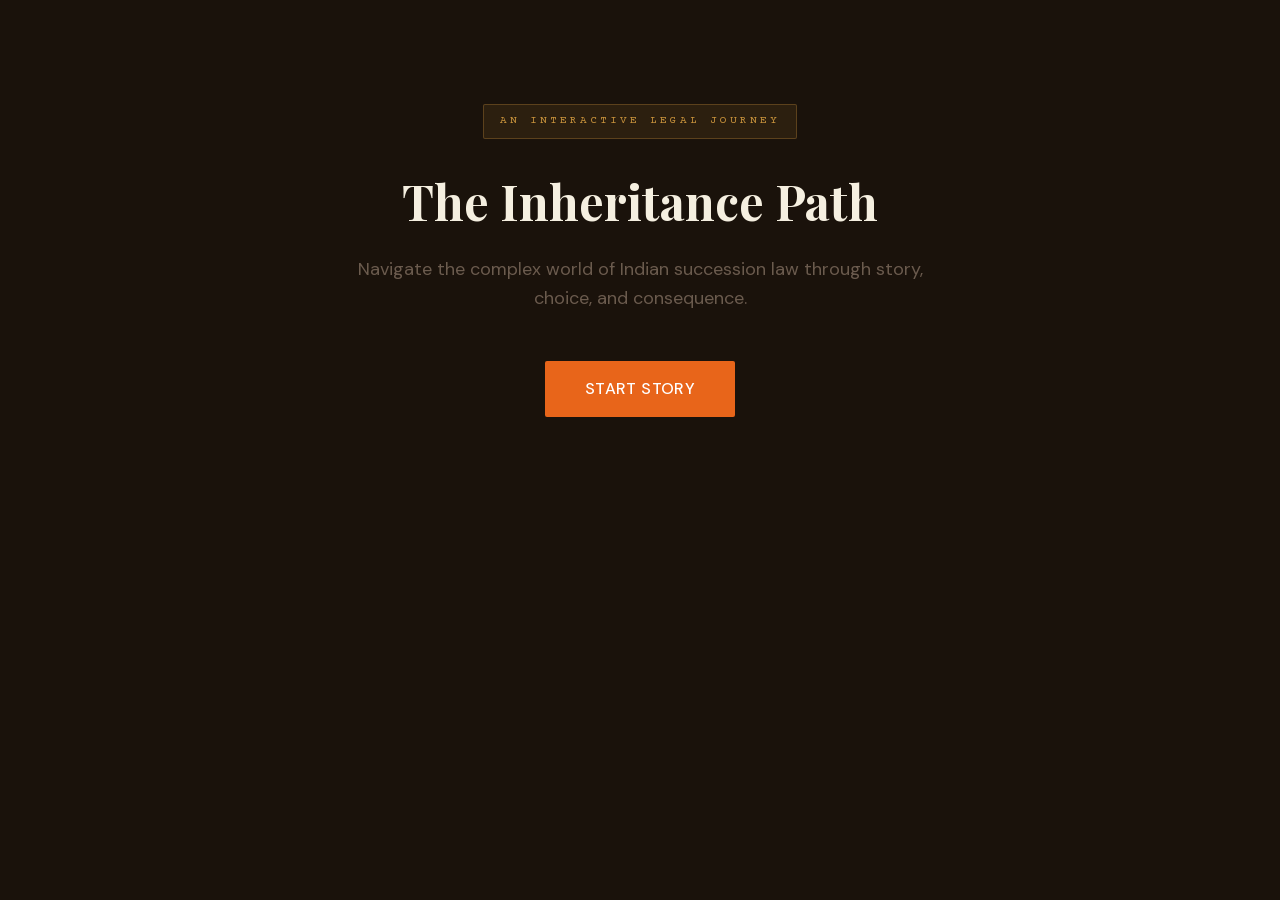
==== maze_data/index.html @ da09acd6 "Add files via upload Adding Maze Files" ====
<!DOCTYPE html><html lang="en" class="bg-deep"><head><meta charSet="utf-8"/><meta name="viewport" content="width=device-width, initial-scale=1"/><link rel="preload" href="/maze_data/_next/static/media/1f77ba59f1814ecf-s.p.0_bxgr4pppyvs.woff2" as="font" crossorigin="" type="font/woff2"/><link rel="preload" href="/maze_data/_next/static/media/2a65768255d6b625-s.p.14by5b4al-y~f.woff2" as="font" crossorigin="" type="font/woff2"/><link rel="preload" href="/maze_data/_next/static/media/5c285b27cdda1fe8-s.p.0yo6-5yoeeudq.woff2" as="font" crossorigin="" type="font/woff2"/><link rel="preload" href="/maze_data/_next/static/media/70e3db2de7f94926-s.p.0~0iy9faq3424.woff2" as="font" crossorigin="" type="font/woff2"/><link rel="preload" href="/maze_data/_next/static/media/87d3ffffac5dafea-s.p.0~4wuh6y-6rcb.woff2" as="font" crossorigin="" type="font/woff2"/><link rel="stylesheet" href="/maze_data/_next/static/chunks/0sr15kgrjg117.css" data-precedence="next"/><link rel="stylesheet" href="/maze_data/_next/static/chunks/0vj_cnrwueo8r.css" data-precedence="next"/><link rel="preload" as="script" fetchPriority="low" href="/maze_data/_next/static/chunks/01-t~3~6ax39z.js"/><script src="/maze_data/_next/static/chunks/03cxm7v28798s.js" async=""></script><script src="/maze_data/_next/static/chunks/0.yq_ijarmq8i.js" async=""></script><script src="/maze_data/_next/static/chunks/01v4ji714~oz7.js" async=""></script><script src="/maze_data/_next/static/chunks/turbopack-0jfd3~hb.k8s5.js" async=""></script><script src="/maze_data/_next/static/chunks/170rohsyix.4w.js" async=""></script><script src="/maze_data/_next/static/chunks/03ug_ih8u~oib.js" async=""></script><script src="/maze_data/_next/static/chunks/0ej2jsyv~ecmu.js" async=""></script><meta name="next-size-adjust" content=""/><title>The Inheritance Path — An Interactive Legal Journey</title><meta name="description" content="Navigate the complex world of Indian inheritance law through an interactive story. Explore trusts, gifts, wills, and family arrangements across Hindu, Muslim, Parsi, and Christian personal laws."/><script src="/maze_data/_next/static/chunks/03~yq9q893hmn.js" noModule=""></script></head><body class="dm_sans_80d6d53-module__UE_Fxq__variable playfair_display_29702527-module__Nb6_Oq__variable courier_prime_b7b5e49e-module__zVz6Ma__variable font-sans antialiased"><div hidden=""><!--$--><!--/$--></div><div class="min-h-screen bg-deep text-cream"><div class="max-w-[820px] mx-auto px-6 py-10 pb-20"><div class="animate-fade-in"><div class="text-center py-16"><span class="font-mono text-[11px] tracking-[3px] uppercase text-gold bg-gold/10 border border-gold/30 px-4 py-2 rounded-sm inline-block mb-8">An Interactive Legal Journey</span><h1 class="font-serif text-4xl md:text-5xl font-bold text-cream leading-tight mb-6">The Inheritance Path</h1><p class="text-muted-theme text-lg max-w-xl mx-auto leading-relaxed mb-12">Navigate the complex world of Indian succession law through story, choice, and consequence.</p><button class="bg-saffron text-white px-10 py-4 rounded-sm font-sans text-base font-medium tracking-wide transition-all duration-200 hover:bg-rust cursor-pointer">START STORY</button></div></div></div></div><!--$--><!--/$--><!--$!--><template data-dgst="BAILOUT_TO_CLIENT_SIDE_RENDERING"></template><!--/$--><script src="/maze_data/_next/static/chunks/01-t~3~6ax39z.js" id="_R_" async=""></script><script>(self.__next_f=self.__next_f||[]).push([0])</script><script>self.__next_f.push([1,"1:\"$Sreact.fragment\"\n2:I[90861,[\"/maze_data/_next/static/chunks/170rohsyix.4w.js\",\"/maze_data/_next/static/chunks/03ug_ih8u~oib.js\"],\"default\"]\n3:I[57834,[\"/maze_data/_next/static/chunks/170rohsyix.4w.js\",\"/maze_data/_next/static/chunks/03ug_ih8u~oib.js\"],\"default\"]\n4:I[19142,[\"/maze_data/_next/static/chunks/170rohsyix.4w.js\",\"/maze_data/_next/static/chunks/03ug_ih8u~oib.js\"],\"Analytics\"]\n5:I[64936,[\"/maze_data/_next/static/chunks/170rohsyix.4w.js\",\"/maze_data/_next/static/chunks/03ug_ih8u~oib.js\"],\"ClientPageRoot\"]\n6:I[31713,[\"/maze_data/_next/static/chunks/170rohsyix.4w.js\",\"/maze_data/_next/static/chunks/03ug_ih8u~oib.js\",\"/maze_data/_next/static/chunks/0ej2jsyv~ecmu.js\"],\"default\"]\n9:I[46608,[\"/maze_data/_next/static/chunks/170rohsyix.4w.js\",\"/maze_data/_next/static/chunks/03ug_ih8u~oib.js\"],\"OutletBoundary\"]\na:\"$Sreact.suspense\"\nc:I[46608,[\"/maze_data/_next/static/chunks/170rohsyix.4w.js\",\"/maze_data/_next/static/chunks/03ug_ih8u~oib.js\"],\"ViewportBoundary\"]\ne:I[46608,[\"/maze_data/_next/static/chunks/170rohsyix.4w.js\",\"/maze_data/_next/static/chunks/03ug_ih8u~oib.js\"],\"MetadataBoundary\"]\n10:I[50909,[\"/maze_data/_next/static/chunks/170rohsyix.4w.js\",\"/maze_data/_next/static/chunks/03ug_ih8u~oib.js\"],\"default\",1]\n:HL[\"/maze_data/_next/static/chunks/0sr15kgrjg117.css\",\"style\"]\n:HL[\"/maze_data/_next/static/chunks/0vj_cnrwueo8r.css\",\"style\"]\n:HL[\"/maze_data/_next/static/media/1f77ba59f1814ecf-s.p.0_bxgr4pppyvs.woff2\",\"font\",{\"crossOrigin\":\"\",\"type\":\"font/woff2\"}]\n:HL[\"/maze_data/_next/static/media/2a65768255d6b625-s.p.14by5b4al-y~f.woff2\",\"font\",{\"crossOrigin\":\"\",\"type\":\"font/woff2\"}]\n:HL[\"/maze_data/_next/static/media/5c285b27cdda1fe8-s.p.0yo6-5yoeeudq.woff2\",\"font\",{\"crossOrigin\":\"\",\"type\":\"font/woff2\"}]\n:HL[\"/maze_data/_next/static/media/70e3db2de7f94926-s.p.0~0iy9faq3424.woff2\",\"font\",{\"crossOrigin\":\"\",\"type\":\"font/woff2\"}]\n:HL[\"/maze_data/_next/static/media/87d3ffffac5dafea-s.p.0~4wuh6y-6rcb.woff2\",\"font\",{\"crossOrigin\":\"\",\"type\":\"font/woff2\"}]\n"])</script><script>self.__next_f.push([1,"0:{\"P\":null,\"c\":[\"\",\"\"],\"q\":\"\",\"i\":false,\"f\":[[[\"\",{\"children\":[\"__PAGE__\",{}]},\"$undefined\",\"$undefined\",16],[[\"$\",\"$1\",\"c\",{\"children\":[[[\"$\",\"link\",\"0\",{\"rel\":\"stylesheet\",\"href\":\"/maze_data/_next/static/chunks/0sr15kgrjg117.css\",\"precedence\":\"next\",\"crossOrigin\":\"$undefined\",\"nonce\":\"$undefined\"}],[\"$\",\"link\",\"1\",{\"rel\":\"stylesheet\",\"href\":\"/maze_data/_next/static/chunks/0vj_cnrwueo8r.css\",\"precedence\":\"next\",\"crossOrigin\":\"$undefined\",\"nonce\":\"$undefined\"}],[\"$\",\"script\",\"script-0\",{\"src\":\"/maze_data/_next/static/chunks/170rohsyix.4w.js\",\"async\":true,\"nonce\":\"$undefined\"}],[\"$\",\"script\",\"script-1\",{\"src\":\"/maze_data/_next/static/chunks/03ug_ih8u~oib.js\",\"async\":true,\"nonce\":\"$undefined\"}]],[\"$\",\"html\",null,{\"lang\":\"en\",\"className\":\"bg-deep\",\"children\":[\"$\",\"body\",null,{\"className\":\"dm_sans_80d6d53-module__UE_Fxq__variable playfair_display_29702527-module__Nb6_Oq__variable courier_prime_b7b5e49e-module__zVz6Ma__variable font-sans antialiased\",\"children\":[[\"$\",\"$L2\",null,{\"parallelRouterKey\":\"children\",\"error\":\"$undefined\",\"errorStyles\":\"$undefined\",\"errorScripts\":\"$undefined\",\"template\":[\"$\",\"$L3\",null,{}],\"templateStyles\":\"$undefined\",\"templateScripts\":\"$undefined\",\"notFound\":[[[\"$\",\"title\",null,{\"children\":\"404: This page could not be found.\"}],[\"$\",\"div\",null,{\"style\":{\"fontFamily\":\"system-ui,\\\"Segoe UI\\\",Roboto,Helvetica,Arial,sans-serif,\\\"Apple Color Emoji\\\",\\\"Segoe UI Emoji\\\"\",\"height\":\"100vh\",\"textAlign\":\"center\",\"display\":\"flex\",\"flexDirection\":\"column\",\"alignItems\":\"center\",\"justifyContent\":\"center\"},\"children\":[\"$\",\"div\",null,{\"children\":[[\"$\",\"style\",null,{\"dangerouslySetInnerHTML\":{\"__html\":\"body{color:#000;background:#fff;margin:0}.next-error-h1{border-right:1px solid rgba(0,0,0,.3)}@media (prefers-color-scheme:dark){body{color:#fff;background:#000}.next-error-h1{border-right:1px solid rgba(255,255,255,.3)}}\"}}],[\"$\",\"h1\",null,{\"className\":\"next-error-h1\",\"style\":{\"display\":\"inline-block\",\"margin\":\"0 20px 0 0\",\"padding\":\"0 23px 0 0\",\"fontSize\":24,\"fontWeight\":500,\"verticalAlign\":\"top\",\"lineHeight\":\"49px\"},\"children\":404}],[\"$\",\"div\",null,{\"style\":{\"display\":\"inline-block\"},\"children\":[\"$\",\"h2\",null,{\"style\":{\"fontSize\":14,\"fontWeight\":400,\"lineHeight\":\"49px\",\"margin\":0},\"children\":\"This page could not be found.\"}]}]]}]}]],[]],\"forbidden\":\"$undefined\",\"unauthorized\":\"$undefined\"}],[\"$\",\"$L4\",null,{}]]}]}]]}],{\"children\":[[\"$\",\"$1\",\"c\",{\"children\":[[\"$\",\"$L5\",null,{\"Component\":\"$6\",\"serverProvidedParams\":{\"searchParams\":{},\"params\":{},\"promises\":[\"$@7\",\"$@8\"]}}],[[\"$\",\"script\",\"script-0\",{\"src\":\"/maze_data/_next/static/chunks/0ej2jsyv~ecmu.js\",\"async\":true,\"nonce\":\"$undefined\"}]],[\"$\",\"$L9\",null,{\"children\":[\"$\",\"$a\",null,{\"name\":\"Next.MetadataOutlet\",\"children\":\"$@b\"}]}]]}],{},null,false,null]},null,false,null],[\"$\",\"$1\",\"h\",{\"children\":[null,[\"$\",\"$Lc\",null,{\"children\":\"$Ld\"}],[\"$\",\"div\",null,{\"hidden\":true,\"children\":[\"$\",\"$Le\",null,{\"children\":[\"$\",\"$a\",null,{\"name\":\"Next.Metadata\",\"children\":\"$Lf\"}]}]}],[\"$\",\"meta\",null,{\"name\":\"next-size-adjust\",\"content\":\"\"}]]}],false]],\"m\":\"$undefined\",\"G\":[\"$10\",[[\"$\",\"link\",\"0\",{\"rel\":\"stylesheet\",\"href\":\"/maze_data/_next/static/chunks/0sr15kgrjg117.css\",\"precedence\":\"next\",\"crossOrigin\":\"$undefined\",\"nonce\":\"$undefined\"}],[\"$\",\"link\",\"1\",{\"rel\":\"stylesheet\",\"href\":\"/maze_data/_next/static/chunks/0vj_cnrwueo8r.css\",\"precedence\":\"next\",\"crossOrigin\":\"$undefined\",\"nonce\":\"$undefined\"}]]],\"S\":true,\"h\":null,\"s\":\"$undefined\",\"l\":\"$undefined\",\"p\":\"$undefined\",\"d\":\"$undefined\",\"b\":\"0EuVFh1C3fen_7mDRhbAq\"}\n"])</script><script>self.__next_f.push([1,"7:{}\n8:\"$0:f:0:1:1:children:0:props:children:0:props:serverProvidedParams:params\"\n"])</script><script>self.__next_f.push([1,"d:[[\"$\",\"meta\",\"0\",{\"charSet\":\"utf-8\"}],[\"$\",\"meta\",\"1\",{\"name\":\"viewport\",\"content\":\"width=device-width, initial-scale=1\"}]]\n"])</script><script>self.__next_f.push([1,"b:null\nf:[[\"$\",\"title\",\"0\",{\"children\":\"The Inheritance Path — An Interactive Legal Journey\"}],[\"$\",\"meta\",\"1\",{\"name\":\"description\",\"content\":\"Navigate the complex world of Indian inheritance law through an interactive story. Explore trusts, gifts, wills, and family arrangements across Hindu, Muslim, Parsi, and Christian personal laws.\"}]]\n"])</script></body></html>
---- maze_data/_next/static/chunks/0sr15kgrjg117.css ----
@font-face{font-family:DM Sans;font-style:normal;font-weight:300;font-display:swap;src:url(../media/c3cb240f9c892514-s.163v2i5cux7-c.woff2)format("woff2");unicode-range:U+100-2BA,U+2BD-2C5,U+2C7-2CC,U+2CE-2D7,U+2DD-2FF,U+304,U+308,U+329,U+1D00-1DBF,U+1E00-1E9F,U+1EF2-1EFF,U+2020,U+20A0-20AB,U+20AD-20C0,U+2113,U+2C60-2C7F,U+A720-A7FF}@font-face{font-family:DM Sans;font-style:normal;font-weight:300;font-display:swap;src:url(../media/5c285b27cdda1fe8-s.p.0yo6-5yoeeudq.woff2)format("woff2");unicode-range:U+??,U+131,U+152-153,U+2BB-2BC,U+2C6,U+2DA,U+2DC,U+304,U+308,U+329,U+2000-206F,U+20AC,U+2122,U+2191,U+2193,U+2212,U+2215,U+FEFF,U+FFFD}@font-face{font-family:DM Sans;font-style:normal;font-weight:400;font-display:swap;src:url(../media/c3cb240f9c892514-s.163v2i5cux7-c.woff2)format("woff2");unicode-range:U+100-2BA,U+2BD-2C5,U+2C7-2CC,U+2CE-2D7,U+2DD-2FF,U+304,U+308,U+329,U+1D00-1DBF,U+1E00-1E9F,U+1EF2-1EFF,U+2020,U+20A0-20AB,U+20AD-20C0,U+2113,U+2C60-2C7F,U+A720-A7FF}@font-face{font-family:DM Sans;font-style:normal;font-weight:400;font-display:swap;src:url(../media/5c285b27cdda1fe8-s.p.0yo6-5yoeeudq.woff2)format("woff2");unicode-range:U+??,U+131,U+152-153,U+2BB-2BC,U+2C6,U+2DA,U+2DC,U+304,U+308,U+329,U+2000-206F,U+20AC,U+2122,U+2191,U+2193,U+2212,U+2215,U+FEFF,U+FFFD}@font-face{font-family:DM Sans;font-style:normal;font-weight:500;font-display:swap;src:url(../media/c3cb240f9c892514-s.163v2i5cux7-c.woff2)format("woff2");unicode-range:U+100-2BA,U+2BD-2C5,U+2C7-2CC,U+2CE-2D7,U+2DD-2FF,U+304,U+308,U+329,U+1D00-1DBF,U+1E00-1E9F,U+1EF2-1EFF,U+2020,U+20A0-20AB,U+20AD-20C0,U+2113,U+2C60-2C7F,U+A720-A7FF}@font-face{font-family:DM Sans;font-style:normal;font-weight:500;font-display:swap;src:url(../media/5c285b27cdda1fe8-s.p.0yo6-5yoeeudq.woff2)format("woff2");unicode-range:U+??,U+131,U+152-153,U+2BB-2BC,U+2C6,U+2DA,U+2DC,U+304,U+308,U+329,U+2000-206F,U+20AC,U+2122,U+2191,U+2193,U+2212,U+2215,U+FEFF,U+FFFD}@font-face{font-family:DM Sans Fallback;src:local(Arial);ascent-override:94.9%;descent-override:29.66%;line-gap-override:0.0%;size-adjust:104.53%}.dm_sans_80d6d53-module__UE_Fxq__className{font-family:DM Sans,DM Sans Fallback;font-style:normal}.dm_sans_80d6d53-module__UE_Fxq__variable{--font-dm-sans:"DM Sans", "DM Sans Fallback"}
@font-face{font-family:Playfair Display;font-style:italic;font-weight:400;font-display:swap;src:url(../media/35161b7740c25d33-s.05wv8sp_ts~44.woff2)format("woff2");unicode-range:U+301,U+400-45F,U+490-491,U+4B0-4B1,U+2116}@font-face{font-family:Playfair Display;font-style:italic;font-weight:400;font-display:swap;src:url(../media/391e53907fa6d8ec-s.09se41kx.zlna.woff2)format("woff2");unicode-range:U+102-103,U+110-111,U+128-129,U+168-169,U+1A0-1A1,U+1AF-1B0,U+300-301,U+303-304,U+308-309,U+323,U+329,U+1EA0-1EF9,U+20AB}@font-face{font-family:Playfair Display;font-style:italic;font-weight:400;font-display:swap;src:url(../media/ae8872c8a32e309c-s.05txd3dlozf45.woff2)format("woff2");unicode-range:U+100-2BA,U+2BD-2C5,U+2C7-2CC,U+2CE-2D7,U+2DD-2FF,U+304,U+308,U+329,U+1D00-1DBF,U+1E00-1E9F,U+1EF2-1EFF,U+2020,U+20A0-20AB,U+20AD-20C0,U+2113,U+2C60-2C7F,U+A720-A7FF}@font-face{font-family:Playfair Display;font-style:italic;font-weight:400;font-display:swap;src:url(../media/70e3db2de7f94926-s.p.0~0iy9faq3424.woff2)format("woff2");unicode-range:U+??,U+131,U+152-153,U+2BB-2BC,U+2C6,U+2DA,U+2DC,U+304,U+308,U+329,U+2000-206F,U+20AC,U+2122,U+2191,U+2193,U+2212,U+2215,U+FEFF,U+FFFD}@font-face{font-family:Playfair Display;font-style:italic;font-weight:700;font-display:swap;src:url(../media/35161b7740c25d33-s.05wv8sp_ts~44.woff2)format("woff2");unicode-range:U+301,U+400-45F,U+490-491,U+4B0-4B1,U+2116}@font-face{font-family:Playfair Display;font-style:italic;font-weight:700;font-display:swap;src:url(../media/391e53907fa6d8ec-s.09se41kx.zlna.woff2)format("woff2");unicode-range:U+102-103,U+110-111,U+128-129,U+168-169,U+1A0-1A1,U+1AF-1B0,U+300-301,U+303-304,U+308-309,U+323,U+329,U+1EA0-1EF9,U+20AB}@font-face{font-family:Playfair Display;font-style:italic;font-weight:700;font-display:swap;src:url(../media/ae8872c8a32e309c-s.05txd3dlozf45.woff2)format("woff2");unicode-range:U+100-2BA,U+2BD-2C5,U+2C7-2CC,U+2CE-2D7,U+2DD-2FF,U+304,U+308,U+329,U+1D00-1DBF,U+1E00-1E9F,U+1EF2-1EFF,U+2020,U+20A0-20AB,U+20AD-20C0,U+2113,U+2C60-2C7F,U+A720-A7FF}@font-face{font-family:Playfair Display;font-style:italic;font-weight:700;font-display:swap;src:url(../media/70e3db2de7f94926-s.p.0~0iy9faq3424.woff2)format("woff2");unicode-range:U+??,U+131,U+152-153,U+2BB-2BC,U+2C6,U+2DA,U+2DC,U+304,U+308,U+329,U+2000-206F,U+20AC,U+2122,U+2191,U+2193,U+2212,U+2215,U+FEFF,U+FFFD}@font-face{font-family:Playfair Display;font-style:normal;font-weight:400;font-display:swap;src:url(../media/65c558afe41e89d6-s.113htgw8u-emy.woff2)format("woff2");unicode-range:U+301,U+400-45F,U+490-491,U+4B0-4B1,U+2116}@font-face{font-family:Playfair Display;font-style:normal;font-weight:400;font-display:swap;src:url(../media/14e23f9b59180572-s.08.c8psu~gif9.woff2)format("woff2");unicode-range:U+102-103,U+110-111,U+128-129,U+168-169,U+1A0-1A1,U+1AF-1B0,U+300-301,U+303-304,U+308-309,U+323,U+329,U+1EA0-1EF9,U+20AB}@font-face{font-family:Playfair Display;font-style:normal;font-weight:400;font-display:swap;src:url(../media/b49b0d9b851e4899-s.0yfy_qj1.2qn0.woff2)format("woff2");unicode-range:U+100-2BA,U+2BD-2C5,U+2C7-2CC,U+2CE-2D7,U+2DD-2FF,U+304,U+308,U+329,U+1D00-1DBF,U+1E00-1E9F,U+1EF2-1EFF,U+2020,U+20A0-20AB,U+20AD-20C0,U+2113,U+2C60-2C7F,U+A720-A7FF}@font-face{font-family:Playfair Display;font-style:normal;font-weight:400;font-display:swap;src:url(../media/2a65768255d6b625-s.p.14by5b4al-y~f.woff2)format("woff2");unicode-range:U+??,U+131,U+152-153,U+2BB-2BC,U+2C6,U+2DA,U+2DC,U+304,U+308,U+329,U+2000-206F,U+20AC,U+2122,U+2191,U+2193,U+2212,U+2215,U+FEFF,U+FFFD}@font-face{font-family:Playfair Display;font-style:normal;font-weight:700;font-display:swap;src:url(../media/65c558afe41e89d6-s.113htgw8u-emy.woff2)format("woff2");unicode-range:U+301,U+400-45F,U+490-491,U+4B0-4B1,U+2116}@font-face{font-family:Playfair Display;font-style:normal;font-weight:700;font-display:swap;src:url(../media/14e23f9b59180572-s.08.c8psu~gif9.woff2)format("woff2");unicode-range:U+102-103,U+110-111,U+128-129,U+168-169,U+1A0-1A1,U+1AF-1B0,U+300-301,U+303-304,U+308-309,U+323,U+329,U+1EA0-1EF9,U+20AB}@font-face{font-family:Playfair Display;font-style:normal;font-weight:700;font-display:swap;src:url(../media/b49b0d9b851e4899-s.0yfy_qj1.2qn0.woff2)format("woff2");unicode-range:U+100-2BA,U+2BD-2C5,U+2C7-2CC,U+2CE-2D7,U+2DD-2FF,U+304,U+308,U+329,U+1D00-1DBF,U+1E00-1E9F,U+1EF2-1EFF,U+2020,U+20A0-20AB,U+20AD-20C0,U+2113,U+2C60-2C7F,U+A720-A7FF}@font-face{font-family:Playfair Display;font-style:normal;font-weight:700;font-display:swap;src:url(../media/2a65768255d6b625-s.p.14by5b4al-y~f.woff2)format("woff2");unicode-range:U+??,U+131,U+152-153,U+2BB-2BC,U+2C6,U+2DA,U+2DC,U+304,U+308,U+329,U+2000-206F,U+20AC,U+2122,U+2191,U+2193,U+2212,U+2215,U+FEFF,U+FFFD}@font-face{font-family:Playfair Display Fallback;src:local(Times New Roman);ascent-override:97.25%;descent-override:22.56%;line-gap-override:0.0%;size-adjust:111.26%}.playfair_display_29702527-module__Nb6_Oq__className{font-family:Playfair Display,Playfair Display Fallback}.playfair_display_29702527-module__Nb6_Oq__variable{--font-playfair:"Playfair Display", "Playfair Display Fallback"}
@font-face{font-family:Courier Prime;font-style:italic;font-weight:400;font-display:swap;src:url(../media/633fce90301d1dbd-s.0hoj2j.3j5y~g.woff2)format("woff2");unicode-range:U+100-2BA,U+2BD-2C5,U+2C7-2CC,U+2CE-2D7,U+2DD-2FF,U+304,U+308,U+329,U+1D00-1DBF,U+1E00-1E9F,U+1EF2-1EFF,U+2020,U+20A0-20AB,U+20AD-20C0,U+2113,U+2C60-2C7F,U+A720-A7FF}@font-face{font-family:Courier Prime;font-style:italic;font-weight:400;font-display:swap;src:url(../media/1f77ba59f1814ecf-s.p.0_bxgr4pppyvs.woff2)format("woff2");unicode-range:U+??,U+131,U+152-153,U+2BB-2BC,U+2C6,U+2DA,U+2DC,U+304,U+308,U+329,U+2000-206F,U+20AC,U+2122,U+2191,U+2193,U+2212,U+2215,U+FEFF,U+FFFD}@font-face{font-family:Courier Prime;font-style:normal;font-weight:400;font-display:swap;src:url(../media/7f6e389592deb6d0-s.0ec6-x.88g1nw.woff2)format("woff2");unicode-range:U+100-2BA,U+2BD-2C5,U+2C7-2CC,U+2CE-2D7,U+2DD-2FF,U+304,U+308,U+329,U+1D00-1DBF,U+1E00-1E9F,U+1EF2-1EFF,U+2020,U+20A0-20AB,U+20AD-20C0,U+2113,U+2C60-2C7F,U+A720-A7FF}@font-face{font-family:Courier Prime;font-style:normal;font-weight:400;font-display:swap;src:url(../media/87d3ffffac5dafea-s.p.0~4wuh6y-6rcb.woff2)format("woff2");unicode-range:U+??,U+131,U+152-153,U+2BB-2BC,U+2C6,U+2DA,U+2DC,U+304,U+308,U+329,U+2000-206F,U+20AC,U+2122,U+2191,U+2193,U+2212,U+2215,U+FEFF,U+FFFD}@font-face{font-family:Courier Prime Fallback;src:local(Arial);ascent-override:58.08%;descent-override:25.41%;line-gap-override:0.0%;size-adjust:134.5%}.courier_prime_b7b5e49e-module__zVz6Ma__className{font-family:Courier Prime,Courier Prime Fallback;font-weight:400}.courier_prime_b7b5e49e-module__zVz6Ma__variable{--font-courier-prime:"Courier Prime", "Courier Prime Fallback"}
---- maze_data/_next/static/chunks/0vj_cnrwueo8r.css ----
@layer properties{@supports (((-webkit-hyphens:none)) and (not (margin-trim:inline))) or ((-moz-orient:inline) and (not (color:rgb(from red r g b)))){*,:before,:after,::backdrop{--tw-translate-x:0;--tw-translate-y:0;--tw-translate-z:0;--tw-rotate-x:initial;--tw-rotate-y:initial;--tw-rotate-z:initial;--tw-skew-x:initial;--tw-skew-y:initial;--tw-space-y-reverse:0;--tw-space-x-reverse:0;--tw-border-style:solid;--tw-gradient-position:initial;--tw-gradient-from:#0000;--tw-gradient-via:#0000;--tw-gradient-to:#0000;--tw-gradient-stops:initial;--tw-gradient-via-stops:initial;--tw-gradient-from-position:0%;--tw-gradient-via-position:50%;--tw-gradient-to-position:100%;--tw-leading:initial;--tw-font-weight:initial;--tw-tracking:initial;--tw-ordinal:initial;--tw-slashed-zero:initial;--tw-numeric-figure:initial;--tw-numeric-spacing:initial;--tw-numeric-fraction:initial;--tw-shadow:0 0 #0000;--tw-shadow-color:initial;--tw-shadow-alpha:100%;--tw-inset-shadow:0 0 #0000;--tw-inset-shadow-color:initial;--tw-inset-shadow-alpha:100%;--tw-ring-color:initial;--tw-ring-shadow:0 0 #0000;--tw-inset-ring-color:initial;--tw-inset-ring-shadow:0 0 #0000;--tw-ring-inset:initial;--tw-ring-offset-width:0px;--tw-ring-offset-color:#fff;--tw-ring-offset-shadow:0 0 #0000;--tw-outline-style:solid;--tw-backdrop-blur:initial;--tw-backdrop-brightness:initial;--tw-backdrop-contrast:initial;--tw-backdrop-grayscale:initial;--tw-backdrop-hue-rotate:initial;--tw-backdrop-invert:initial;--tw-backdrop-opacity:initial;--tw-backdrop-saturate:initial;--tw-backdrop-sepia:initial;--tw-duration:initial;--tw-ease:initial;--tw-content:"";--tw-animation-delay:0s;--tw-animation-direction:normal;--tw-animation-duration:initial;--tw-animation-fill-mode:forwards;--tw-animation-iteration-count:1;--tw-enter-opacity:1;--tw-enter-rotate:0;--tw-enter-scale:1;--tw-enter-translate-x:0;--tw-enter-translate-y:0;--tw-exit-opacity:1;--tw-exit-rotate:0;--tw-exit-scale:1;--tw-exit-translate-x:0;--tw-exit-translate-y:0}}}@layer theme{:root,:host{--color-red-50:#fef2f2;--color-red-300:#ffa3a3;--color-red-400:#ff6568;--color-red-600:#e40014;--color-black:#000;--color-white:#fff;--spacing:.25rem;--container-sm:24rem;--container-lg:32rem;--container-xl:36rem;--container-4xl:56rem;--text-xs:.75rem;--text-xs--line-height:calc(1 / .75);--text-sm:.875rem;--text-sm--line-height:calc(1.25 / .875);--text-base:1rem;--text-base--line-height:calc(1.5 / 1);--text-lg:1.125rem;--text-lg--line-height:calc(1.75 / 1.125);--text-3xl:1.875rem;--text-3xl--line-height:calc(2.25 / 1.875);--text-4xl:2.25rem;--text-4xl--line-height:calc(2.5 / 2.25);--text-5xl:3rem;--text-5xl--line-height:1;--font-weight-normal:400;--font-weight-medium:500;--font-weight-semibold:600;--font-weight-bold:700;--tracking-tight:-.025em;--tracking-wide:.025em;--tracking-wider:.05em;--tracking-widest:.1em;--leading-tight:1.25;--leading-snug:1.375;--leading-normal:1.5;--leading-relaxed:1.625;--radius-xs:.125rem;--ease-in-out:cubic-bezier(.4, 0, .2, 1);--animate-spin:spin 1s linear infinite;--animate-pulse:pulse 2s cubic-bezier(.4, 0, .6, 1) infinite;--aspect-video:16 / 9;--default-transition-duration:.15s;--default-transition-timing-function:cubic-bezier(.4, 0, .2, 1);--default-font-family:"DM Sans", sans-serif;--default-mono-font-family:"Courier Prime", monospace;--color-border:var(--border)}@supports (color:lab(0% 0 0)){:root,:host{--color-red-50:lab(96.5005% 4.18511 1.52329);--color-red-300:lab(76.5514% 36.4219 15.5335);--color-red-400:lab(63.7053% 60.7449 31.3109);--color-red-600:lab(48.4493% 77.4328 61.5452)}}}@layer base{*,:after,:before,::backdrop{box-sizing:border-box;border:0 solid;margin:0;padding:0}::file-selector-button{box-sizing:border-box;border:0 solid;margin:0;padding:0}html,:host{-webkit-text-size-adjust:100%;tab-size:4;line-height:1.5;font-family:var(--default-font-family,ui-sans-serif, system-ui, sans-serif, "Apple Color Emoji", "Segoe UI Emoji", "Segoe UI Symbol", "Noto Color Emoji");font-feature-settings:var(--default-font-feature-settings,normal);font-variation-settings:var(--default-font-variation-settings,normal);-webkit-tap-highlight-color:transparent}hr{height:0;color:inherit;border-top-width:1px}abbr:where([title]){-webkit-text-decoration:underline dotted;text-decoration:underline dotted}h1,h2,h3,h4,h5,h6{font-size:inherit;font-weight:inherit}a{color:inherit;-webkit-text-decoration:inherit;-webkit-text-decoration:inherit;-webkit-text-decoration:inherit;-webkit-text-decoration:inherit;text-decoration:inherit}b,strong{font-weight:bolder}code,kbd,samp,pre{font-family:var(--default-mono-font-family,ui-monospace, SFMono-Regular, Menlo, Monaco, Consolas, "Liberation Mono", "Courier New", monospace);font-feature-settings:var(--default-mono-font-feature-settings,normal);font-variation-settings:var(--default-mono-font-variation-settings,normal);font-size:1em}small{font-size:80%}sub,sup{vertical-align:baseline;font-size:75%;line-height:0;position:relative}sub{bottom:-.25em}sup{top:-.5em}table{text-indent:0;border-color:inherit;border-collapse:collapse}:-moz-focusring{outline:auto}progress{vertical-align:baseline}summary{display:list-item}ol,ul,menu{list-style:none}img,svg,video,canvas,audio,iframe,embed,object{vertical-align:middle;display:block}img,video{max-width:100%;height:auto}button,input,select,optgroup,textarea{font:inherit;font-feature-settings:inherit;font-variation-settings:inherit;letter-spacing:inherit;color:inherit;opacity:1;background-color:#0000;border-radius:0}::file-selector-button{font:inherit;font-feature-settings:inherit;font-variation-settings:inherit;letter-spacing:inherit;color:inherit;opacity:1;background-color:#0000;border-radius:0}:where(select:is([multiple],[size])) optgroup{font-weight:bolder}:where(select:is([multiple],[size])) optgroup option{padding-inline-start:20px}::file-selector-button{margin-inline-end:4px}::placeholder{opacity:1}@supports (not ((-webkit-appearance:-apple-pay-button))) or (contain-intrinsic-size:1px){::placeholder{color:currentColor}@supports (color:color-mix(in lab, red, red)){::placeholder{color:color-mix(in oklab, currentcolor 50%, transparent)}}}textarea{resize:vertical}::-webkit-search-decoration{-webkit-appearance:none}::-webkit-date-and-time-value{min-height:1lh;text-align:inherit}::-webkit-datetime-edit{display:inline-flex}::-webkit-datetime-edit-fields-wrapper{padding:0}::-webkit-datetime-edit{padding-block:0}::-webkit-datetime-edit-year-field{padding-block:0}::-webkit-datetime-edit-month-field{padding-block:0}::-webkit-datetime-edit-day-field{padding-block:0}::-webkit-datetime-edit-hour-field{padding-block:0}::-webkit-datetime-edit-minute-field{padding-block:0}::-webkit-datetime-edit-second-field{padding-block:0}::-webkit-datetime-edit-millisecond-field{padding-block:0}::-webkit-datetime-edit-meridiem-field{padding-block:0}::-webkit-calendar-picker-indicator{line-height:1}:-moz-ui-invalid{box-shadow:none}button,input:where([type=button],[type=reset],[type=submit]){appearance:button}::file-selector-button{appearance:button}::-webkit-inner-spin-button{height:auto}::-webkit-outer-spin-button{height:auto}[hidden]:where(:not([hidden=until-found])){display:none!important}*{border-color:var(--border);outline-color:var(--ring)}@supports (color:color-mix(in lab, red, red)){*{outline-color:color-mix(in oklab, var(--ring) 50%, transparent)}}*{box-sizing:border-box}body{background-color:var(--background);color:var(--foreground);background-image:radial-gradient(at 20%,#e8651a12 0%,#0000 60%),radial-gradient(at 80% 20%,#c9933c0f 0%,#0000 50%);min-height:100vh;font-family:DM Sans,sans-serif}}@layer components;@layer utilities{.\@container\/card-header{container:card-header/inline-size}.\@container\/field-group{container:field-group/inline-size}.pointer-events-auto{pointer-events:auto}.pointer-events-none{pointer-events:none}.invisible{visibility:hidden}.sr-only{clip-path:inset(50%);white-space:nowrap;border-width:0;width:1px;height:1px;margin:-1px;padding:0;position:absolute;overflow:hidden}.absolute{position:absolute}.fixed{position:fixed}.relative{position:relative}.static{position:static}.sticky{position:sticky}.inset-0{inset:calc(var(--spacing) * 0)}.inset-x-0{inset-inline:calc(var(--spacing) * 0)}.inset-y-0{inset-block:calc(var(--spacing) * 0)}.start{inset-inline-start:var(--spacing)}.end{inset-inline-end:var(--spacing)}.-top-12{top:calc(var(--spacing) * -12)}.top-0{top:calc(var(--spacing) * 0)}.top-1\.5{top:calc(var(--spacing) * 1.5)}.top-1\/2{top:50%}.top-2{top:calc(var(--spacing) * 2)}.top-3\.5{top:calc(var(--spacing) * 3.5)}.top-4{top:calc(var(--spacing) * 4)}.top-\[1px\]{top:1px}.top-\[50\%\]{top:50%}.top-\[60\%\]{top:60%}.top-full{top:100%}.-right-12{right:calc(var(--spacing) * -12)}.right-0{right:calc(var(--spacing) * 0)}.right-1{right:calc(var(--spacing) * 1)}.right-2{right:calc(var(--spacing) * 2)}.right-3{right:calc(var(--spacing) * 3)}.right-4{right:calc(var(--spacing) * 4)}.-bottom-12{bottom:calc(var(--spacing) * -12)}.bottom-0{bottom:calc(var(--spacing) * 0)}.bottom-4{bottom:calc(var(--spacing) * 4)}.-left-12{left:calc(var(--spacing) * -12)}.left-0{left:calc(var(--spacing) * 0)}.left-1\/2{left:50%}.left-2{left:calc(var(--spacing) * 2)}.left-\[50\%\]{left:50%}.isolate{isolation:isolate}.z-10{z-index:10}.z-20{z-index:20}.z-50{z-index:50}.z-\[1\]{z-index:1}.z-\[100\]{z-index:100}.order-first{order:-9999}.order-last{order:9999}.col-start-2{grid-column-start:2}.row-span-2{grid-row:span 2/span 2}.row-start-1{grid-row-start:1}.\!m-0{margin:calc(var(--spacing) * 0)!important}.-mx-1{margin-inline:calc(var(--spacing) * -1)}.mx-2{margin-inline:calc(var(--spacing) * 2)}.mx-3\.5{margin-inline:calc(var(--spacing) * 3.5)}.mx-auto{margin-inline:auto}.-my-2{margin-block:calc(var(--spacing) * -2)}.my-0{margin-block:calc(var(--spacing) * 0)}.my-0\.5{margin-block:calc(var(--spacing) * .5)}.my-1{margin-block:calc(var(--spacing) * 1)}.my-5{margin-block:calc(var(--spacing) * 5)}.-mt-4{margin-top:calc(var(--spacing) * -4)}.mt-1{margin-top:calc(var(--spacing) * 1)}.mt-1\.5{margin-top:calc(var(--spacing) * 1.5)}.mt-2{margin-top:calc(var(--spacing) * 2)}.mt-3{margin-top:calc(var(--spacing) * 3)}.mt-4{margin-top:calc(var(--spacing) * 4)}.mt-6{margin-top:calc(var(--spacing) * 6)}.mt-7{margin-top:calc(var(--spacing) * 7)}.mt-8{margin-top:calc(var(--spacing) * 8)}.mt-10{margin-top:calc(var(--spacing) * 10)}.mt-auto{margin-top:auto}.mb-1{margin-bottom:calc(var(--spacing) * 1)}.mb-1\.5{margin-bottom:calc(var(--spacing) * 1.5)}.mb-2{margin-bottom:calc(var(--spacing) * 2)}.mb-3{margin-bottom:calc(var(--spacing) * 3)}.mb-4{margin-bottom:calc(var(--spacing) * 4)}.mb-6{margin-bottom:calc(var(--spacing) * 6)}.mb-7{margin-bottom:calc(var(--spacing) * 7)}.mb-8{margin-bottom:calc(var(--spacing) * 8)}.mb-9{margin-bottom:calc(var(--spacing) * 9)}.mb-12{margin-bottom:calc(var(--spacing) * 12)}.-ml-4{margin-left:calc(var(--spacing) * -4)}.ml-1{margin-left:calc(var(--spacing) * 1)}.ml-2{margin-left:calc(var(--spacing) * 2)}.ml-4{margin-left:calc(var(--spacing) * 4)}.ml-auto{margin-left:auto}.line-clamp-1{-webkit-line-clamp:1;-webkit-box-orient:vertical;display:-webkit-box;overflow:hidden}.line-clamp-2{-webkit-line-clamp:2;-webkit-box-orient:vertical;display:-webkit-box;overflow:hidden}.block{display:block}.flex{display:flex}.grid{display:grid}.hidden{display:none}.inline-block{display:inline-block}.inline-flex{display:inline-flex}.table{display:table}.table-caption{display:table-caption}.table-cell{display:table-cell}.table-row{display:table-row}.field-sizing-content{field-sizing:content}.aspect-square{aspect-ratio:1}.aspect-video{aspect-ratio:var(--aspect-video)}.size-\(--cell-size\){width:var(--cell-size);height:var(--cell-size)}.size-2{width:calc(var(--spacing) * 2);height:calc(var(--spacing) * 2)}.size-2\.5{width:calc(var(--spacing) * 2.5);height:calc(var(--spacing) * 2.5)}.size-3{width:calc(var(--spacing) * 3);height:calc(var(--spacing) * 3)}.size-3\.5{width:calc(var(--spacing) * 3.5);height:calc(var(--spacing) * 3.5)}.size-4{width:calc(var(--spacing) * 4);height:calc(var(--spacing) * 4)}.size-6{width:calc(var(--spacing) * 6);height:calc(var(--spacing) * 6)}.size-7{width:calc(var(--spacing) * 7);height:calc(var(--spacing) * 7)}.size-8{width:calc(var(--spacing) * 8);height:calc(var(--spacing) * 8)}.size-9{width:calc(var(--spacing) * 9);height:calc(var(--spacing) * 9)}.size-10{width:calc(var(--spacing) * 10);height:calc(var(--spacing) * 10)}.size-auto{width:auto;height:auto}.size-full{width:100%;height:100%}.h-\(--cell-size\){height:var(--cell-size)}.h-0\.5{height:calc(var(--spacing) * .5)}.h-1{height:calc(var(--spacing) * 1)}.h-1\.5{height:calc(var(--spacing) * 1.5)}.h-2{height:calc(var(--spacing) * 2)}.h-2\.5{height:calc(var(--spacing) * 2.5)}.h-4{height:calc(var(--spacing) * 4)}.h-5{height:calc(var(--spacing) * 5)}.h-6{height:calc(var(--spacing) * 6)}.h-7{height:calc(var(--spacing) * 7)}.h-8{height:calc(var(--spacing) * 8)}.h-9{height:calc(var(--spacing) * 9)}.h-10{height:calc(var(--spacing) * 10)}.h-12{height:calc(var(--spacing) * 12)}.h-\[1\.15rem\]{height:1.15rem}.h-\[calc\(100\%-1px\)\]{height:calc(100% - 1px)}.h-\[var\(--radix-navigation-menu-viewport-height\)\]{height:var(--radix-navigation-menu-viewport-height)}.h-\[var\(--radix-select-trigger-height\)\]{height:var(--radix-select-trigger-height)}.h-auto{height:auto}.h-full{height:100%}.h-px{height:1px}.h-svh{height:100svh}.max-h-\(--radix-context-menu-content-available-height\){max-height:var(--radix-context-menu-content-available-height)}.max-h-\(--radix-dropdown-menu-content-available-height\){max-height:var(--radix-dropdown-menu-content-available-height)}.max-h-\(--radix-select-content-available-height\){max-height:var(--radix-select-content-available-height)}.max-h-\[300px\]{max-height:300px}.max-h-screen{max-height:100vh}.min-h-0{min-height:calc(var(--spacing) * 0)}.min-h-4{min-height:calc(var(--spacing) * 4)}.min-h-16{min-height:calc(var(--spacing) * 16)}.min-h-screen{min-height:100vh}.min-h-svh{min-height:100svh}.w-\(--cell-size\){width:var(--cell-size)}.w-\(--sidebar-width\){width:var(--sidebar-width)}.w-0{width:calc(var(--spacing) * 0)}.w-1{width:calc(var(--spacing) * 1)}.w-1\.5{width:calc(var(--spacing) * 1.5)}.w-2{width:calc(var(--spacing) * 2)}.w-2\.5{width:calc(var(--spacing) * 2.5)}.w-3{width:calc(var(--spacing) * 3)}.w-3\/4{width:75%}.w-4{width:calc(var(--spacing) * 4)}.w-5{width:calc(var(--spacing) * 5)}.w-8{width:calc(var(--spacing) * 8)}.w-9{width:calc(var(--spacing) * 9)}.w-64{width:calc(var(--spacing) * 64)}.w-72{width:calc(var(--spacing) * 72)}.w-\[100px\]{width:100px}.w-auto{width:auto}.w-fit{width:fit-content}.w-full{width:100%}.w-max{width:max-content}.w-px{width:1px}.max-w-\(--skeleton-width\){max-width:var(--skeleton-width)}.max-w-4xl{max-width:var(--container-4xl)}.max-w-\[820px\]{max-width:820px}.max-w-\[calc\(100\%-2rem\)\]{max-width:calc(100% - 2rem)}.max-w-max{max-width:max-content}.max-w-sm{max-width:var(--container-sm)}.max-w-xl{max-width:var(--container-xl)}.min-w-\(--cell-size\){min-width:var(--cell-size)}.min-w-0{min-width:calc(var(--spacing) * 0)}.min-w-5{min-width:calc(var(--spacing) * 5)}.min-w-8{min-width:calc(var(--spacing) * 8)}.min-w-9{min-width:calc(var(--spacing) * 9)}.min-w-10{min-width:calc(var(--spacing) * 10)}.min-w-\[8rem\]{min-width:8rem}.min-w-\[12rem\]{min-width:12rem}.min-w-\[var\(--radix-select-trigger-width\)\]{min-width:var(--radix-select-trigger-width)}.flex-1{flex:1}.shrink-0{flex-shrink:0}.grow{flex-grow:1}.grow-0{flex-grow:0}.basis-full{flex-basis:100%}.caption-bottom{caption-side:bottom}.border-collapse{border-collapse:collapse}.origin-\(--radix-context-menu-content-transform-origin\){transform-origin:var(--radix-context-menu-content-transform-origin)}.origin-\(--radix-dropdown-menu-content-transform-origin\){transform-origin:var(--radix-dropdown-menu-content-transform-origin)}.origin-\(--radix-hover-card-content-transform-origin\){transform-origin:var(--radix-hover-card-content-transform-origin)}.origin-\(--radix-menubar-content-transform-origin\){transform-origin:var(--radix-menubar-content-transform-origin)}.origin-\(--radix-popover-content-transform-origin\){transform-origin:var(--radix-popover-content-transform-origin)}.origin-\(--radix-select-content-transform-origin\){transform-origin:var(--radix-select-content-transform-origin)}.origin-\(--radix-tooltip-content-transform-origin\){transform-origin:var(--radix-tooltip-content-transform-origin)}.-translate-x-1\/2{--tw-translate-x:calc(calc(1 / 2 * 100%) * -1);translate:var(--tw-translate-x) var(--tw-translate-y)}.-translate-x-px{--tw-translate-x:-1px;translate:var(--tw-translate-x) var(--tw-translate-y)}.translate-x-\[-50\%\]{--tw-translate-x:-50%;translate:var(--tw-translate-x) var(--tw-translate-y)}.translate-x-px{--tw-translate-x:1px;translate:var(--tw-translate-x) var(--tw-translate-y)}.-translate-y-1\/2{--tw-translate-y:calc(calc(1 / 2 * 100%) * -1);translate:var(--tw-translate-x) var(--tw-translate-y)}.translate-y-0\.5{--tw-translate-y:calc(var(--spacing) * .5);translate:var(--tw-translate-x) var(--tw-translate-y)}.translate-y-\[-50\%\]{--tw-translate-y:-50%;translate:var(--tw-translate-x) var(--tw-translate-y)}.translate-y-\[calc\(-50\%_-_2px\)\]{--tw-translate-y:calc(-50% - 2px);translate:var(--tw-translate-x) var(--tw-translate-y)}.rotate-45{rotate:45deg}.rotate-90{rotate:90deg}.transform{transform:var(--tw-rotate-x,) var(--tw-rotate-y,) var(--tw-rotate-z,) var(--tw-skew-x,) var(--tw-skew-y,)}.animate-caret-blink{animation:1.25s ease-out infinite caret-blink}.animate-in{animation:enter var(--tw-animation-duration,var(--tw-duration,.15s))var(--tw-ease,ease)var(--tw-animation-delay,0s)var(--tw-animation-iteration-count,1)var(--tw-animation-direction,normal)var(--tw-animation-fill-mode,forwards)}.animate-pulse{animation:var(--animate-pulse)}.animate-spin{animation:var(--animate-spin)}.cursor-default{cursor:default}.cursor-pointer{cursor:pointer}.cursor-text{cursor:text}.touch-none{touch-action:none}.resize-none{resize:none}.scroll-my-1{scroll-margin-block:calc(var(--spacing) * 1)}.scroll-py-1{scroll-padding-block:calc(var(--spacing) * 1)}.list-disc{list-style-type:disc}.list-none{list-style-type:none}.auto-rows-min{grid-auto-rows:min-content}.grid-cols-\[0_1fr\]{grid-template-columns:0 1fr}.grid-rows-\[auto_auto\]{grid-template-rows:auto auto}.flex-col{flex-direction:column}.flex-col-reverse{flex-direction:column-reverse}.flex-row{flex-direction:row}.flex-wrap{flex-wrap:wrap}.items-center{align-items:center}.items-end{align-items:flex-end}.items-start{align-items:flex-start}.items-stretch{align-items:stretch}.justify-between{justify-content:space-between}.justify-center{justify-content:center}.justify-start{justify-content:flex-start}.justify-items-start{justify-items:start}.gap-0\.5{gap:calc(var(--spacing) * .5)}.gap-1{gap:calc(var(--spacing) * 1)}.gap-1\.5{gap:calc(var(--spacing) * 1.5)}.gap-2{gap:calc(var(--spacing) * 2)}.gap-2\.5{gap:calc(var(--spacing) * 2.5)}.gap-3{gap:calc(var(--spacing) * 3)}.gap-3\.5{gap:calc(var(--spacing) * 3.5)}.gap-4{gap:calc(var(--spacing) * 4)}.gap-6{gap:calc(var(--spacing) * 6)}.gap-7{gap:calc(var(--spacing) * 7)}:where(.space-y-1\.5>:not(:last-child)){--tw-space-y-reverse:0;margin-block-start:calc(calc(var(--spacing) * 1.5) * var(--tw-space-y-reverse));margin-block-end:calc(calc(var(--spacing) * 1.5) * calc(1 - var(--tw-space-y-reverse)))}:where(.space-y-2>:not(:last-child)){--tw-space-y-reverse:0;margin-block-start:calc(calc(var(--spacing) * 2) * var(--tw-space-y-reverse));margin-block-end:calc(calc(var(--spacing) * 2) * calc(1 - var(--tw-space-y-reverse)))}:where(.space-y-3>:not(:last-child)){--tw-space-y-reverse:0;margin-block-start:calc(calc(var(--spacing) * 3) * var(--tw-space-y-reverse));margin-block-end:calc(calc(var(--spacing) * 3) * calc(1 - var(--tw-space-y-reverse)))}:where(.space-y-3\.5>:not(:last-child)){--tw-space-y-reverse:0;margin-block-start:calc(calc(var(--spacing) * 3.5) * var(--tw-space-y-reverse));margin-block-end:calc(calc(var(--spacing) * 3.5) * calc(1 - var(--tw-space-y-reverse)))}:where(.space-y-4>:not(:last-child)){--tw-space-y-reverse:0;margin-block-start:calc(calc(var(--spacing) * 4) * var(--tw-space-y-reverse));margin-block-end:calc(calc(var(--spacing) * 4) * calc(1 - var(--tw-space-y-reverse)))}:where(.space-x-4>:not(:last-child)){--tw-space-x-reverse:0;margin-inline-start:calc(calc(var(--spacing) * 4) * var(--tw-space-x-reverse));margin-inline-end:calc(calc(var(--spacing) * 4) * calc(1 - var(--tw-space-x-reverse)))}.gap-y-0\.5{row-gap:calc(var(--spacing) * .5)}.self-start{align-self:flex-start}.self-stretch{align-self:stretch}.justify-self-end{justify-self:flex-end}.overflow-auto{overflow:auto}.overflow-hidden{overflow:hidden}.overflow-x-auto{overflow-x:auto}.overflow-x-hidden{overflow-x:hidden}.overflow-y-auto{overflow-y:auto}.rounded-\[2px\]{border-radius:2px}.rounded-\[4px\]{border-radius:4px}.rounded-\[calc\(var\(--radius\)-5px\)\]{border-radius:calc(var(--radius) - 5px)}.rounded-\[inherit\]{border-radius:inherit}.rounded-full{border-radius:3.40282e38px}.rounded-lg{border-radius:calc(var(--radius) + 2px)}.rounded-md{border-radius:var(--radius)}.rounded-none{border-radius:0}.rounded-sm{border-radius:calc(var(--radius) - 2px)}.rounded-xl{border-radius:calc(var(--radius) + 6px)}.rounded-xs{border-radius:var(--radius-xs)}.rounded-l-md{border-top-left-radius:var(--radius);border-bottom-left-radius:var(--radius)}.rounded-tl-sm{border-top-left-radius:calc(var(--radius) - 2px)}.rounded-r-md{border-top-right-radius:var(--radius);border-bottom-right-radius:var(--radius)}.border{border-style:var(--tw-border-style);border-width:1px}.border-0{border-style:var(--tw-border-style);border-width:0}.border-\[1\.5px\]{border-style:var(--tw-border-style);border-width:1.5px}.border-y{border-block-style:var(--tw-border-style);border-block-width:1px}.border-t{border-top-style:var(--tw-border-style);border-top-width:1px}.border-r{border-right-style:var(--tw-border-style);border-right-width:1px}.border-b{border-bottom-style:var(--tw-border-style);border-bottom-width:1px}.border-l{border-left-style:var(--tw-border-style);border-left-width:1px}.border-l-4{border-left-style:var(--tw-border-style);border-left-width:4px}.border-dashed{--tw-border-style:dashed;border-style:dashed}.border-\(--color-border\){border-color:var(--color-border)}.border-border{border-color:var(--border)}.border-border-theme{border-color:#d4b896}.border-border-theme\/20{border-color:#d4b89633;border-color:lab(76.5935% 6.64619 21.2317/.2)}.border-border-theme\/25{border-color:#d4b89640;border-color:lab(76.5935% 6.64619 21.2317/.25)}.border-border-theme\/30{border-color:#d4b8964d;border-color:lab(76.5935% 6.64619 21.2317/.3)}.border-border\/50{border-color:var(--border)}@supports (color:color-mix(in lab, red, red)){.border-border\/50{border-color:color-mix(in oklab, var(--border) 50%, transparent)}}.border-destructive{border-color:var(--destructive)}.border-gold{border-color:#c9933c}.border-gold\/20{border-color:#c9933c33;border-color:lab(65.1099% 14.8722 52.5009/.2)}.border-gold\/30{border-color:#c9933c4d;border-color:lab(65.1099% 14.8722 52.5009/.3)}.border-gold\/35{border-color:#c9933c59;border-color:lab(65.1099% 14.8722 52.5009/.35)}.border-gold\/40{border-color:#c9933c66;border-color:lab(65.1099% 14.8722 52.5009/.4)}.border-input{border-color:var(--input)}.border-primary{border-color:var(--primary)}.border-rust\/20{border-color:#9b2d0033;border-color:lab(36.3173% 45.2026 49.1928/.2)}.border-rust\/30{border-color:#9b2d004d;border-color:lab(36.3173% 45.2026 49.1928/.3)}.border-saffron\/30{border-color:#e8651a4d;border-color:lab(59.2933% 49.4346 62.654/.3)}.border-transparent{border-color:#0000}.border-t-transparent{border-top-color:#0000}.border-l-saffron{border-left-color:#e8651a}.border-l-transparent{border-left-color:#0000}.bg-\(--color-bg\){background-color:var(--color-bg)}.bg-accent{background-color:var(--accent)}.bg-background{background-color:var(--background)}.bg-black\/50{background-color:#00000080}@supports (color:color-mix(in lab, red, red)){.bg-black\/50{background-color:color-mix(in oklab, var(--color-black) 50%, transparent)}}.bg-border{background-color:var(--border)}.bg-border-theme\/25{background-color:#d4b89640;background-color:lab(76.5935% 6.64619 21.2317/.25)}.bg-card{background-color:var(--card)}.bg-card-theme{background-color:#fdf8f0}.bg-cream{background-color:#f5efe0}.bg-cream\/10{background-color:#f5efe01a;background-color:lab(94.6165% .208497 8.03479/.1)}.bg-deep{background-color:#1a120b}.bg-deep\/95{background-color:#1a120bf2;background-color:lab(6.17633% 2.90567 4.75817/.95)}.bg-destructive{background-color:var(--destructive)}.bg-foreground{background-color:var(--foreground)}.bg-gold{background-color:#c9933c}.bg-gold\/5{background-color:#c9933c0d;background-color:lab(65.1099% 14.8722 52.5009/.05)}.bg-gold\/10{background-color:#c9933c1a;background-color:lab(65.1099% 14.8722 52.5009/.1)}.bg-gold\/20{background-color:#c9933c33;background-color:lab(65.1099% 14.8722 52.5009/.2)}.bg-gold\/30{background-color:#c9933c4d;background-color:lab(65.1099% 14.8722 52.5009/.3)}.bg-input{background-color:var(--input)}.bg-muted,.bg-muted\/50{background-color:var(--muted)}@supports (color:color-mix(in lab, red, red)){.bg-muted\/50{background-color:color-mix(in oklab, var(--muted) 50%, transparent)}}.bg-popover{background-color:var(--popover)}.bg-primary,.bg-primary\/20{background-color:var(--primary)}@supports (color:color-mix(in lab, red, red)){.bg-primary\/20{background-color:color-mix(in oklab, var(--primary) 20%, transparent)}}.bg-rust\/10{background-color:#9b2d001a;background-color:lab(36.3173% 45.2026 49.1928/.1)}.bg-saffron{background-color:#e8651a}.bg-saffron\/10{background-color:#e8651a1a;background-color:lab(59.2933% 49.4346 62.654/.1)}.bg-secondary{background-color:var(--secondary)}.bg-transparent{background-color:#0000}.bg-white{background-color:var(--color-white)}.bg-white\/\[0\.04\]{background-color:#ffffff0a}@supports (color:color-mix(in lab, red, red)){.bg-white\/\[0\.04\]{background-color:color-mix(in oklab, var(--color-white) 4%, transparent)}}.bg-gradient-to-r{--tw-gradient-position:to right in oklab;background-image:linear-gradient(var(--tw-gradient-stops))}.from-gold{--tw-gradient-from:#c9933c;--tw-gradient-stops:var(--tw-gradient-via-stops,var(--tw-gradient-position), var(--tw-gradient-from) var(--tw-gradient-from-position), var(--tw-gradient-to) var(--tw-gradient-to-position))}.to-saffron{--tw-gradient-to:#e8651a;--tw-gradient-stops:var(--tw-gradient-via-stops,var(--tw-gradient-position), var(--tw-gradient-from) var(--tw-gradient-from-position), var(--tw-gradient-to) var(--tw-gradient-to-position))}.fill-current{fill:currentColor}.fill-foreground{fill:var(--foreground)}.fill-primary{fill:var(--primary)}.p-0{padding:calc(var(--spacing) * 0)}.p-1{padding:calc(var(--spacing) * 1)}.p-2{padding:calc(var(--spacing) * 2)}.p-3{padding:calc(var(--spacing) * 3)}.p-4{padding:calc(var(--spacing) * 4)}.p-5{padding:calc(var(--spacing) * 5)}.p-6{padding:calc(var(--spacing) * 6)}.p-8{padding:calc(var(--spacing) * 8)}.p-\[3px\]{padding:3px}.p-px{padding:1px}.px-\(--cell-size\){padding-inline:var(--cell-size)}.px-1{padding-inline:calc(var(--spacing) * 1)}.px-1\.5{padding-inline:calc(var(--spacing) * 1.5)}.px-2{padding-inline:calc(var(--spacing) * 2)}.px-2\.5{padding-inline:calc(var(--spacing) * 2.5)}.px-3{padding-inline:calc(var(--spacing) * 3)}.px-4{padding-inline:calc(var(--spacing) * 4)}.px-6{padding-inline:calc(var(--spacing) * 6)}.px-8{padding-inline:calc(var(--spacing) * 8)}.px-10{padding-inline:calc(var(--spacing) * 10)}.py-0\.5{padding-block:calc(var(--spacing) * .5)}.py-1{padding-block:calc(var(--spacing) * 1)}.py-1\.5{padding-block:calc(var(--spacing) * 1.5)}.py-2{padding-block:calc(var(--spacing) * 2)}.py-3{padding-block:calc(var(--spacing) * 3)}.py-4{padding-block:calc(var(--spacing) * 4)}.py-6{padding-block:calc(var(--spacing) * 6)}.py-7{padding-block:calc(var(--spacing) * 7)}.py-8{padding-block:calc(var(--spacing) * 8)}.py-10{padding-block:calc(var(--spacing) * 10)}.py-16{padding-block:calc(var(--spacing) * 16)}.pt-0{padding-top:calc(var(--spacing) * 0)}.pt-3{padding-top:calc(var(--spacing) * 3)}.pt-4{padding-top:calc(var(--spacing) * 4)}.pt-5{padding-top:calc(var(--spacing) * 5)}.pr-1{padding-right:calc(var(--spacing) * 1)}.pr-2{padding-right:calc(var(--spacing) * 2)}.pr-2\.5{padding-right:calc(var(--spacing) * 2.5)}.pr-3{padding-right:calc(var(--spacing) * 3)}.pr-8{padding-right:calc(var(--spacing) * 8)}.pb-2\.5{padding-bottom:calc(var(--spacing) * 2.5)}.pb-3{padding-bottom:calc(var(--spacing) * 3)}.pb-4{padding-bottom:calc(var(--spacing) * 4)}.pb-20{padding-bottom:calc(var(--spacing) * 20)}.pl-2{padding-left:calc(var(--spacing) * 2)}.pl-3{padding-left:calc(var(--spacing) * 3)}.pl-4{padding-left:calc(var(--spacing) * 4)}.pl-8{padding-left:calc(var(--spacing) * 8)}.text-center{text-align:center}.text-left{text-align:left}.align-middle{vertical-align:middle}.font-mono{font-family:Courier Prime,monospace}.font-sans{font-family:DM Sans,sans-serif}.font-serif{font-family:Playfair Display,serif}.text-3xl{font-size:var(--text-3xl);line-height:var(--tw-leading,var(--text-3xl--line-height))}.text-4xl{font-size:var(--text-4xl);line-height:var(--tw-leading,var(--text-4xl--line-height))}.text-base{font-size:var(--text-base);line-height:var(--tw-leading,var(--text-base--line-height))}.text-lg{font-size:var(--text-lg);line-height:var(--tw-leading,var(--text-lg--line-height))}.text-sm{font-size:var(--text-sm);line-height:var(--tw-leading,var(--text-sm--line-height))}.text-sm\/relaxed{font-size:var(--text-sm);line-height:var(--leading-relaxed)}.text-xs{font-size:var(--text-xs);line-height:var(--tw-leading,var(--text-xs--line-height))}.text-\[0\.8rem\]{font-size:.8rem}.text-\[11px\]{font-size:11px}.text-\[13\.5px\]{font-size:13.5px}.text-\[14\.5px\]{font-size:14.5px}.text-\[14px\]{font-size:14px}.text-\[15\.5px\]{font-size:15.5px}.text-\[15px\]{font-size:15px}.text-\[17px\]{font-size:17px}.text-\[26px\]{font-size:26px}.text-\[28px\]{font-size:28px}.leading-\[1\.5\]{--tw-leading:1.5;line-height:1.5}.leading-\[1\.7\]{--tw-leading:1.7;line-height:1.7}.leading-\[1\.65\]{--tw-leading:1.65;line-height:1.65}.leading-\[1\.75\]{--tw-leading:1.75;line-height:1.75}.leading-none{--tw-leading:1;line-height:1}.leading-normal{--tw-leading:var(--leading-normal);line-height:var(--leading-normal)}.leading-relaxed{--tw-leading:var(--leading-relaxed);line-height:var(--leading-relaxed)}.leading-snug{--tw-leading:var(--leading-snug);line-height:var(--leading-snug)}.leading-tight{--tw-leading:var(--leading-tight);line-height:var(--leading-tight)}.font-bold{--tw-font-weight:var(--font-weight-bold);font-weight:var(--font-weight-bold)}.font-medium{--tw-font-weight:var(--font-weight-medium);font-weight:var(--font-weight-medium)}.font-normal{--tw-font-weight:var(--font-weight-normal);font-weight:var(--font-weight-normal)}.font-semibold{--tw-font-weight:var(--font-weight-semibold);font-weight:var(--font-weight-semibold)}.tracking-\[1\.5px\]{--tw-tracking:1.5px;letter-spacing:1.5px}.tracking-\[2px\]{--tw-tracking:2px;letter-spacing:2px}.tracking-\[3px\]{--tw-tracking:3px;letter-spacing:3px}.tracking-tight{--tw-tracking:var(--tracking-tight);letter-spacing:var(--tracking-tight)}.tracking-wide{--tw-tracking:var(--tracking-wide);letter-spacing:var(--tracking-wide)}.tracking-wider{--tw-tracking:var(--tracking-wider);letter-spacing:var(--tracking-wider)}.tracking-widest{--tw-tracking:var(--tracking-widest);letter-spacing:var(--tracking-widest)}.text-balance{text-wrap:balance}.break-words{overflow-wrap:break-word}.whitespace-nowrap{white-space:nowrap}.text-\[\#2D1F15\]{color:#2d1f15}.text-\[\#3D2A1A\]{color:#3d2a1a}.text-\[\#7A4A2A\]{color:#7a4a2a}.text-\[\#C4B09A\]{color:#c4b09a}.text-accent-foreground{color:var(--accent-foreground)}.text-background{color:var(--background)}.text-border-theme{color:#d4b896}.text-card-foreground{color:var(--card-foreground)}.text-cream{color:#f5efe0}.text-cream\/40{color:#f5efe066;color:lab(94.6165% .208497 8.03479/.4)}.text-cream\/50{color:#f5efe080;color:lab(94.6165% .208497 8.03479/.5)}.text-cream\/60{color:#f5efe099;color:lab(94.6165% .208497 8.03479/.6)}.text-cream\/70{color:#f5efe0b3;color:lab(94.6165% .208497 8.03479/.7)}.text-current{color:currentColor}.text-deep{color:#1a120b}.text-deep\/80{color:#1a120bcc;color:lab(6.17633% 2.90567 4.75817/.8)}.text-deep\/90{color:#1a120be6;color:lab(6.17633% 2.90567 4.75817/.9)}.text-destructive{color:var(--destructive)}.text-destructive-foreground{color:var(--destructive-foreground)}.text-foreground,.text-foreground\/50{color:var(--foreground)}@supports (color:color-mix(in lab, red, red)){.text-foreground\/50{color:color-mix(in oklab, var(--foreground) 50%, transparent)}}.text-gold{color:#c9933c}.text-gold\/50{color:#c9933c80;color:lab(65.1099% 14.8722 52.5009/.5)}.text-muted-foreground{color:var(--muted-foreground)}.text-muted-theme{color:#6b5b4e}.text-muted-theme\/70{color:#6b5b4eb3;color:lab(39.9701% 5.08077 10.0627/.7)}.text-popover-foreground{color:var(--popover-foreground)}.text-primary{color:var(--primary)}.text-primary-foreground{color:var(--primary-foreground)}.text-rust{color:#9b2d00}.text-rust\/60{color:#9b2d0099;color:lab(36.3173% 45.2026 49.1928/.6)}.text-rust\/70{color:#9b2d00b3;color:lab(36.3173% 45.2026 49.1928/.7)}.text-secondary-foreground{color:var(--secondary-foreground)}.text-white{color:var(--color-white)}.uppercase{text-transform:uppercase}.italic{font-style:italic}.not-italic{font-style:normal}.tabular-nums{--tw-numeric-spacing:tabular-nums;font-variant-numeric:var(--tw-ordinal,) var(--tw-slashed-zero,) var(--tw-numeric-figure,) var(--tw-numeric-spacing,) var(--tw-numeric-fraction,)}.underline-offset-4{text-underline-offset:4px}.antialiased{-webkit-font-smoothing:antialiased;-moz-osx-font-smoothing:grayscale}.opacity-0{opacity:0}.opacity-50{opacity:.5}.opacity-70{opacity:.7}.opacity-90{opacity:.9}.shadow{--tw-shadow:0 1px 3px 0 var(--tw-shadow-color,#0000001a), 0 1px 2px -1px var(--tw-shadow-color,#0000001a);box-shadow:var(--tw-inset-shadow), var(--tw-inset-ring-shadow), var(--tw-ring-offset-shadow), var(--tw-ring-shadow), var(--tw-shadow)}.shadow-\[0_0_0_1px_hsl\(var\(--sidebar-border\)\)\]{--tw-shadow:0 0 0 1px var(--tw-shadow-color,hsl(var(--sidebar-border)));box-shadow:var(--tw-inset-shadow), var(--tw-inset-ring-shadow), var(--tw-ring-offset-shadow), var(--tw-ring-shadow), var(--tw-shadow)}.shadow-lg{--tw-shadow:0 10px 15px -3px var(--tw-shadow-color,#0000001a), 0 4px 6px -4px var(--tw-shadow-color,#0000001a);box-shadow:var(--tw-inset-shadow), var(--tw-inset-ring-shadow), var(--tw-ring-offset-shadow), var(--tw-ring-shadow), var(--tw-shadow)}.shadow-md{--tw-shadow:0 4px 6px -1px var(--tw-shadow-color,#0000001a), 0 2px 4px -2px var(--tw-shadow-color,#0000001a);box-shadow:var(--tw-inset-shadow), var(--tw-inset-ring-shadow), var(--tw-ring-offset-shadow), var(--tw-ring-shadow), var(--tw-shadow)}.shadow-none{--tw-shadow:0 0 #0000;box-shadow:var(--tw-inset-shadow), var(--tw-inset-ring-shadow), var(--tw-ring-offset-shadow), var(--tw-ring-shadow), var(--tw-shadow)}.shadow-sm{--tw-shadow:0 1px 3px 0 var(--tw-shadow-color,#0000001a), 0 1px 2px -1px var(--tw-shadow-color,#0000001a);box-shadow:var(--tw-inset-shadow), var(--tw-inset-ring-shadow), var(--tw-ring-offset-shadow), var(--tw-ring-shadow), var(--tw-shadow)}.shadow-xl{--tw-shadow:0 20px 25px -5px var(--tw-shadow-color,#0000001a), 0 8px 10px -6px var(--tw-shadow-color,#0000001a);box-shadow:var(--tw-inset-shadow), var(--tw-inset-ring-shadow), var(--tw-ring-offset-shadow), var(--tw-ring-shadow), var(--tw-shadow)}.shadow-xs{--tw-shadow:0 1px 2px 0 var(--tw-shadow-color,#0000000d);box-shadow:var(--tw-inset-shadow), var(--tw-inset-ring-shadow), var(--tw-ring-offset-shadow), var(--tw-ring-shadow), var(--tw-shadow)}.ring{--tw-ring-shadow:var(--tw-ring-inset,) 0 0 0 calc(1px + var(--tw-ring-offset-width)) var(--tw-ring-color,currentcolor);box-shadow:var(--tw-inset-shadow), var(--tw-inset-ring-shadow), var(--tw-ring-offset-shadow), var(--tw-ring-shadow), var(--tw-shadow)}.ring-0{--tw-ring-shadow:var(--tw-ring-inset,) 0 0 0 calc(0px + var(--tw-ring-offset-width)) var(--tw-ring-color,currentcolor);box-shadow:var(--tw-inset-shadow), var(--tw-inset-ring-shadow), var(--tw-ring-offset-shadow), var(--tw-ring-shadow), var(--tw-shadow)}.ring-ring\/50{--tw-ring-color:var(--ring)}@supports (color:color-mix(in lab, red, red)){.ring-ring\/50{--tw-ring-color:color-mix(in oklab, var(--ring) 50%, transparent)}}.ring-offset-background{--tw-ring-offset-color:var(--background)}.outline-hidden{--tw-outline-style:none;outline-style:none}@media (forced-colors:active){.outline-hidden{outline-offset:2px;outline:2px solid #0000}}.outline{outline-style:var(--tw-outline-style);outline-width:1px}.backdrop-blur{--tw-backdrop-blur:blur(8px);-webkit-backdrop-filter:var(--tw-backdrop-blur,) var(--tw-backdrop-brightness,) var(--tw-backdrop-contrast,) var(--tw-backdrop-grayscale,) var(--tw-backdrop-hue-rotate,) var(--tw-backdrop-invert,) var(--tw-backdrop-opacity,) var(--tw-backdrop-saturate,) var(--tw-backdrop-sepia,);backdrop-filter:var(--tw-backdrop-blur,) var(--tw-backdrop-brightness,) var(--tw-backdrop-contrast,) var(--tw-backdrop-grayscale,) var(--tw-backdrop-hue-rotate,) var(--tw-backdrop-invert,) var(--tw-backdrop-opacity,) var(--tw-backdrop-saturate,) var(--tw-backdrop-sepia,)}.transition{transition-property:color,background-color,border-color,outline-color,text-decoration-color,fill,stroke,--tw-gradient-from,--tw-gradient-via,--tw-gradient-to,opacity,box-shadow,transform,translate,scale,rotate,filter,-webkit-backdrop-filter,backdrop-filter,display,content-visibility,overlay,pointer-events;transition-timing-function:var(--tw-ease,var(--default-transition-timing-function));transition-duration:var(--tw-duration,var(--default-transition-duration))}.transition-\[color\,box-shadow\]{transition-property:color,box-shadow;transition-timing-function:var(--tw-ease,var(--default-transition-timing-function));transition-duration:var(--tw-duration,var(--default-transition-duration))}.transition-\[left\,right\,width\]{transition-property:left,right,width;transition-timing-function:var(--tw-ease,var(--default-transition-timing-function));transition-duration:var(--tw-duration,var(--default-transition-duration))}.transition-\[margin\,opacity\]{transition-property:margin,opacity;transition-timing-function:var(--tw-ease,var(--default-transition-timing-function));transition-duration:var(--tw-duration,var(--default-transition-duration))}.transition-\[width\,height\,padding\]{transition-property:width,height,padding;transition-timing-function:var(--tw-ease,var(--default-transition-timing-function));transition-duration:var(--tw-duration,var(--default-transition-duration))}.transition-\[width\]{transition-property:width;transition-timing-function:var(--tw-ease,var(--default-transition-timing-function));transition-duration:var(--tw-duration,var(--default-transition-duration))}.transition-all{transition-property:all;transition-timing-function:var(--tw-ease,var(--default-transition-timing-function));transition-duration:var(--tw-duration,var(--default-transition-duration))}.transition-colors{transition-property:color,background-color,border-color,outline-color,text-decoration-color,fill,stroke,--tw-gradient-from,--tw-gradient-via,--tw-gradient-to;transition-timing-function:var(--tw-ease,var(--default-transition-timing-function));transition-duration:var(--tw-duration,var(--default-transition-duration))}.transition-opacity{transition-property:opacity;transition-timing-function:var(--tw-ease,var(--default-transition-timing-function));transition-duration:var(--tw-duration,var(--default-transition-duration))}.transition-shadow{transition-property:box-shadow;transition-timing-function:var(--tw-ease,var(--default-transition-timing-function));transition-duration:var(--tw-duration,var(--default-transition-duration))}.transition-transform{transition-property:transform,translate,scale,rotate;transition-timing-function:var(--tw-ease,var(--default-transition-timing-function));transition-duration:var(--tw-duration,var(--default-transition-duration))}.transition-none{transition-property:none}.duration-100{--tw-duration:.1s;transition-duration:.1s}.duration-200{--tw-duration:.2s;transition-duration:.2s}.duration-300{--tw-duration:.3s;transition-duration:.3s}.duration-500{--tw-duration:.5s;transition-duration:.5s}.duration-1000{--tw-duration:1s;transition-duration:1s}.ease-in-out{--tw-ease:var(--ease-in-out);transition-timing-function:var(--ease-in-out)}.ease-linear{--tw-ease:linear;transition-timing-function:linear}.fade-in-0{--tw-enter-opacity:0}.outline-none{--tw-outline-style:none;outline-style:none}.select-none{-webkit-user-select:none;user-select:none}.zoom-in-95{--tw-enter-scale:.95}.\[--cell-size\:--spacing\(8\)\]{--cell-size:calc(var(--spacing) * 8)}.fade-in{--tw-enter-opacity:0}.running{animation-play-state:running}.group-focus-within\/menu-item\:opacity-100:is(:where(.group\/menu-item):focus-within *){opacity:1}@media (hover:hover){.group-hover\:text-saffron:is(:where(.group):hover *){color:#e8651a}.group-hover\:opacity-100:is(:where(.group):hover *),.group-hover\/menu-item\:opacity-100:is(:where(.group\/menu-item):hover *){opacity:1}}.group-has-data-\[sidebar\=menu-action\]\/menu-item\:pr-8:is(:where(.group\/menu-item):has([data-sidebar=menu-action]) *){padding-right:calc(var(--spacing) * 8)}.group-has-\[\[data-orientation\=horizontal\]\]\/field\:text-balance:is(:where(.group\/field):has([data-orientation=horizontal]) *){text-wrap:balance}.group-has-\[\[data-slot\=item-description\]\]\/item\:translate-y-0\.5:is(:where(.group\/item):has([data-slot=item-description]) *){--tw-translate-y:calc(var(--spacing) * .5);translate:var(--tw-translate-x) var(--tw-translate-y)}.group-has-\[\[data-slot\=item-description\]\]\/item\:self-start:is(:where(.group\/item):has([data-slot=item-description]) *){align-self:flex-start}.group-has-\[\>input\]\/input-group\:pt-2\.5:is(:where(.group\/input-group):has(>input) *){padding-top:calc(var(--spacing) * 2.5)}.group-has-\[\>input\]\/input-group\:pb-2\.5:is(:where(.group\/input-group):has(>input) *){padding-bottom:calc(var(--spacing) * 2.5)}.group-data-\[collapsible\=icon\]\:-mt-8:is(:where(.group)[data-collapsible=icon] *){margin-top:calc(var(--spacing) * -8)}.group-data-\[collapsible\=icon\]\:hidden:is(:where(.group)[data-collapsible=icon] *){display:none}.group-data-\[collapsible\=icon\]\:size-8\!:is(:where(.group)[data-collapsible=icon] *){width:calc(var(--spacing) * 8)!important;height:calc(var(--spacing) * 8)!important}.group-data-\[collapsible\=icon\]\:w-\(--sidebar-width-icon\):is(:where(.group)[data-collapsible=icon] *){width:var(--sidebar-width-icon)}.group-data-\[collapsible\=icon\]\:w-\[calc\(var\(--sidebar-width-icon\)\+\(--spacing\(4\)\)\)\]:is(:where(.group)[data-collapsible=icon] *){width:calc(var(--sidebar-width-icon) + (calc(var(--spacing) * 4)))}.group-data-\[collapsible\=icon\]\:w-\[calc\(var\(--sidebar-width-icon\)\+\(--spacing\(4\)\)\+2px\)\]:is(:where(.group)[data-collapsible=icon] *){width:calc(var(--sidebar-width-icon) + (calc(var(--spacing) * 4)) + 2px)}.group-data-\[collapsible\=icon\]\:overflow-hidden:is(:where(.group)[data-collapsible=icon] *){overflow:hidden}.group-data-\[collapsible\=icon\]\:p-0\!:is(:where(.group)[data-collapsible=icon] *){padding:calc(var(--spacing) * 0)!important}.group-data-\[collapsible\=icon\]\:p-2\!:is(:where(.group)[data-collapsible=icon] *){padding:calc(var(--spacing) * 2)!important}.group-data-\[collapsible\=icon\]\:opacity-0:is(:where(.group)[data-collapsible=icon] *){opacity:0}.group-data-\[collapsible\=offcanvas\]\:right-\[calc\(var\(--sidebar-width\)\*-1\)\]:is(:where(.group)[data-collapsible=offcanvas] *){right:calc(var(--sidebar-width) * -1)}.group-data-\[collapsible\=offcanvas\]\:left-\[calc\(var\(--sidebar-width\)\*-1\)\]:is(:where(.group)[data-collapsible=offcanvas] *){left:calc(var(--sidebar-width) * -1)}.group-data-\[collapsible\=offcanvas\]\:w-0:is(:where(.group)[data-collapsible=offcanvas] *){width:calc(var(--spacing) * 0)}.group-data-\[collapsible\=offcanvas\]\:translate-x-0:is(:where(.group)[data-collapsible=offcanvas] *){--tw-translate-x:calc(var(--spacing) * 0);translate:var(--tw-translate-x) var(--tw-translate-y)}.group-data-\[disabled\=true\]\:pointer-events-none:is(:where(.group)[data-disabled=true] *){pointer-events:none}.group-data-\[disabled\=true\]\:opacity-50:is(:where(.group)[data-disabled=true] *),.group-data-\[disabled\=true\]\/field\:opacity-50:is(:where(.group\/field)[data-disabled=true] *),.group-data-\[disabled\=true\]\/input-group\:opacity-50:is(:where(.group\/input-group)[data-disabled=true] *){opacity:.5}.group-data-\[focused\=true\]\/day\:relative:is(:where(.group\/day)[data-focused=true] *){position:relative}.group-data-\[focused\=true\]\/day\:z-10:is(:where(.group\/day)[data-focused=true] *){z-index:10}.group-data-\[focused\=true\]\/day\:border-ring:is(:where(.group\/day)[data-focused=true] *){border-color:var(--ring)}.group-data-\[focused\=true\]\/day\:ring-\[3px\]:is(:where(.group\/day)[data-focused=true] *){--tw-ring-shadow:var(--tw-ring-inset,) 0 0 0 calc(3px + var(--tw-ring-offset-width)) var(--tw-ring-color,currentcolor);box-shadow:var(--tw-inset-shadow), var(--tw-inset-ring-shadow), var(--tw-ring-offset-shadow), var(--tw-ring-shadow), var(--tw-shadow)}.group-data-\[focused\=true\]\/day\:ring-ring\/50:is(:where(.group\/day)[data-focused=true] *){--tw-ring-color:var(--ring)}@supports (color:color-mix(in lab, red, red)){.group-data-\[focused\=true\]\/day\:ring-ring\/50:is(:where(.group\/day)[data-focused=true] *){--tw-ring-color:color-mix(in oklab, var(--ring) 50%, transparent)}}.group-data-\[side\=left\]\:-right-4:is(:where(.group)[data-side=left] *){right:calc(var(--spacing) * -4)}.group-data-\[side\=left\]\:border-r:is(:where(.group)[data-side=left] *){border-right-style:var(--tw-border-style);border-right-width:1px}.group-data-\[side\=right\]\:left-0:is(:where(.group)[data-side=right] *){left:calc(var(--spacing) * 0)}.group-data-\[side\=right\]\:rotate-180:is(:where(.group)[data-side=right] *){rotate:180deg}.group-data-\[side\=right\]\:border-l:is(:where(.group)[data-side=right] *){border-left-style:var(--tw-border-style);border-left-width:1px}.group-data-\[state\=open\]\:rotate-180:is(:where(.group)[data-state=open] *){rotate:180deg}.group-data-\[variant\=floating\]\:rounded-lg:is(:where(.group)[data-variant=floating] *){border-radius:calc(var(--radius) + 2px)}.group-data-\[variant\=floating\]\:border:is(:where(.group)[data-variant=floating] *){border-style:var(--tw-border-style);border-width:1px}.group-data-\[variant\=floating\]\:shadow-sm:is(:where(.group)[data-variant=floating] *){--tw-shadow:0 1px 3px 0 var(--tw-shadow-color,#0000001a), 0 1px 2px -1px var(--tw-shadow-color,#0000001a);box-shadow:var(--tw-inset-shadow), var(--tw-inset-ring-shadow), var(--tw-ring-offset-shadow), var(--tw-ring-shadow), var(--tw-shadow)}.group-data-\[variant\=outline\]\/field-group\:-mb-2:is(:where(.group\/field-group)[data-variant=outline] *){margin-bottom:calc(var(--spacing) * -2)}.group-data-\[vaul-drawer-direction\=bottom\]\/drawer-content\:block:is(:where(.group\/drawer-content)[data-vaul-drawer-direction=bottom] *){display:block}.group-data-\[vaul-drawer-direction\=bottom\]\/drawer-content\:text-center:is(:where(.group\/drawer-content)[data-vaul-drawer-direction=bottom] *),.group-data-\[vaul-drawer-direction\=top\]\/drawer-content\:text-center:is(:where(.group\/drawer-content)[data-vaul-drawer-direction=top] *){text-align:center}.group-data-\[viewport\=false\]\/navigation-menu\:top-full:is(:where(.group\/navigation-menu)[data-viewport=false] *){top:100%}.group-data-\[viewport\=false\]\/navigation-menu\:mt-1\.5:is(:where(.group\/navigation-menu)[data-viewport=false] *){margin-top:calc(var(--spacing) * 1.5)}.group-data-\[viewport\=false\]\/navigation-menu\:overflow-hidden:is(:where(.group\/navigation-menu)[data-viewport=false] *){overflow:hidden}.group-data-\[viewport\=false\]\/navigation-menu\:rounded-md:is(:where(.group\/navigation-menu)[data-viewport=false] *){border-radius:var(--radius)}.group-data-\[viewport\=false\]\/navigation-menu\:border:is(:where(.group\/navigation-menu)[data-viewport=false] *){border-style:var(--tw-border-style);border-width:1px}.group-data-\[viewport\=false\]\/navigation-menu\:bg-popover:is(:where(.group\/navigation-menu)[data-viewport=false] *){background-color:var(--popover)}.group-data-\[viewport\=false\]\/navigation-menu\:text-popover-foreground:is(:where(.group\/navigation-menu)[data-viewport=false] *){color:var(--popover-foreground)}.group-data-\[viewport\=false\]\/navigation-menu\:shadow:is(:where(.group\/navigation-menu)[data-viewport=false] *){--tw-shadow:0 1px 3px 0 var(--tw-shadow-color,#0000001a), 0 1px 2px -1px var(--tw-shadow-color,#0000001a);box-shadow:var(--tw-inset-shadow), var(--tw-inset-ring-shadow), var(--tw-ring-offset-shadow), var(--tw-ring-shadow), var(--tw-shadow)}.group-data-\[viewport\=false\]\/navigation-menu\:duration-200:is(:where(.group\/navigation-menu)[data-viewport=false] *){--tw-duration:.2s;transition-duration:.2s}.group-\[\.destructive\]\:border-muted\/40:is(:where(.group).destructive *){border-color:var(--muted)}@supports (color:color-mix(in lab, red, red)){.group-\[\.destructive\]\:border-muted\/40:is(:where(.group).destructive *){border-color:color-mix(in oklab, var(--muted) 40%, transparent)}}.group-\[\.destructive\]\:text-red-300:is(:where(.group).destructive *){color:var(--color-red-300)}.peer-disabled\:cursor-not-allowed:is(:where(.peer):disabled~*){cursor:not-allowed}.peer-disabled\:opacity-50:is(:where(.peer):disabled~*){opacity:.5}.peer-data-\[size\=default\]\/menu-button\:top-1\.5:is(:where(.peer\/menu-button)[data-size=default]~*){top:calc(var(--spacing) * 1.5)}.peer-data-\[size\=lg\]\/menu-button\:top-2\.5:is(:where(.peer\/menu-button)[data-size=lg]~*){top:calc(var(--spacing) * 2.5)}.peer-data-\[size\=sm\]\/menu-button\:top-1:is(:where(.peer\/menu-button)[data-size=sm]~*){top:calc(var(--spacing) * 1)}.selection\:bg-primary ::selection,.selection\:bg-primary::selection{background-color:var(--primary)}.selection\:text-primary-foreground ::selection,.selection\:text-primary-foreground::selection{color:var(--primary-foreground)}.file\:inline-flex::file-selector-button{display:inline-flex}.file\:h-7::file-selector-button{height:calc(var(--spacing) * 7)}.file\:border-0::file-selector-button{border-style:var(--tw-border-style);border-width:0}.file\:bg-transparent::file-selector-button{background-color:#0000}.file\:text-sm::file-selector-button{font-size:var(--text-sm);line-height:var(--tw-leading,var(--text-sm--line-height))}.file\:font-medium::file-selector-button{--tw-font-weight:var(--font-weight-medium);font-weight:var(--font-weight-medium)}.file\:text-foreground::file-selector-button{color:var(--foreground)}.placeholder\:text-muted-foreground::placeholder{color:var(--muted-foreground)}.after\:absolute:after{content:var(--tw-content);position:absolute}.after\:-inset-2:after{content:var(--tw-content);inset:calc(var(--spacing) * -2)}.after\:inset-y-0:after{content:var(--tw-content);inset-block:calc(var(--spacing) * 0)}.after\:left-1\/2:after{content:var(--tw-content);left:50%}.after\:w-1:after{content:var(--tw-content);width:calc(var(--spacing) * 1)}.after\:w-\[2px\]:after{content:var(--tw-content);width:2px}.after\:-translate-x-1\/2:after{content:var(--tw-content);--tw-translate-x:calc(calc(1 / 2 * 100%) * -1);translate:var(--tw-translate-x) var(--tw-translate-y)}.group-data-\[collapsible\=offcanvas\]\:after\:left-full:is(:where(.group)[data-collapsible=offcanvas] *):after{content:var(--tw-content);left:100%}.first\:rounded-l-md:first-child{border-top-left-radius:var(--radius);border-bottom-left-radius:var(--radius)}.first\:border-l:first-child{border-left-style:var(--tw-border-style);border-left-width:1px}.last\:mt-0:last-child{margin-top:calc(var(--spacing) * 0)}.last\:rounded-r-md:last-child{border-top-right-radius:var(--radius);border-bottom-right-radius:var(--radius)}.last\:border-b-0:last-child{border-bottom-style:var(--tw-border-style);border-bottom-width:0}@media (hover:hover){.hover\:translate-x-1:hover{--tw-translate-x:calc(var(--spacing) * 1);translate:var(--tw-translate-x) var(--tw-translate-y)}.hover\:border-gold:hover{border-color:#c9933c}.hover\:border-rust:hover{border-color:#9b2d00}.hover\:border-saffron:hover{border-color:#e8651a}.hover\:bg-accent:hover{background-color:var(--accent)}.hover\:bg-destructive\/90:hover{background-color:var(--destructive)}@supports (color:color-mix(in lab, red, red)){.hover\:bg-destructive\/90:hover{background-color:color-mix(in oklab, var(--destructive) 90%, transparent)}}.hover\:bg-gold\/10:hover{background-color:#c9933c1a;background-color:lab(65.1099% 14.8722 52.5009/.1)}.hover\:bg-gold\/30:hover{background-color:#c9933c4d;background-color:lab(65.1099% 14.8722 52.5009/.3)}.hover\:bg-muted:hover,.hover\:bg-muted\/50:hover{background-color:var(--muted)}@supports (color:color-mix(in lab, red, red)){.hover\:bg-muted\/50:hover{background-color:color-mix(in oklab, var(--muted) 50%, transparent)}}.hover\:bg-primary\/90:hover{background-color:var(--primary)}@supports (color:color-mix(in lab, red, red)){.hover\:bg-primary\/90:hover{background-color:color-mix(in oklab, var(--primary) 90%, transparent)}}.hover\:bg-rust:hover{background-color:#9b2d00}.hover\:bg-rust\/5:hover{background-color:#9b2d000d;background-color:lab(36.3173% 45.2026 49.1928/.05)}.hover\:bg-saffron\/5:hover{background-color:#e8651a0d;background-color:lab(59.2933% 49.4346 62.654/.05)}.hover\:bg-saffron\/10:hover{background-color:#e8651a1a;background-color:lab(59.2933% 49.4346 62.654/.1)}.hover\:bg-secondary:hover,.hover\:bg-secondary\/80:hover{background-color:var(--secondary)}@supports (color:color-mix(in lab, red, red)){.hover\:bg-secondary\/80:hover{background-color:color-mix(in oklab, var(--secondary) 80%, transparent)}}.hover\:text-accent-foreground:hover{color:var(--accent-foreground)}.hover\:text-cream:hover{color:#f5efe0}.hover\:text-foreground:hover{color:var(--foreground)}.hover\:text-muted-foreground:hover{color:var(--muted-foreground)}.hover\:text-rust:hover{color:#9b2d00}.hover\:text-saffron:hover{color:#e8651a}.hover\:underline:hover{text-decoration-line:underline}.hover\:opacity-100:hover{opacity:1}.hover\:shadow-\[0_0_0_1px_hsl\(var\(--sidebar-accent\)\)\]:hover{--tw-shadow:0 0 0 1px var(--tw-shadow-color,hsl(var(--sidebar-accent)));box-shadow:var(--tw-inset-shadow), var(--tw-inset-ring-shadow), var(--tw-ring-offset-shadow), var(--tw-ring-shadow), var(--tw-shadow)}.hover\:ring-4:hover{--tw-ring-shadow:var(--tw-ring-inset,) 0 0 0 calc(4px + var(--tw-ring-offset-width)) var(--tw-ring-color,currentcolor);box-shadow:var(--tw-inset-shadow), var(--tw-inset-ring-shadow), var(--tw-ring-offset-shadow), var(--tw-ring-shadow), var(--tw-shadow)}.group-\[\.destructive\]\:hover\:border-destructive\/30:is(:where(.group).destructive *):hover{border-color:var(--destructive)}@supports (color:color-mix(in lab, red, red)){.group-\[\.destructive\]\:hover\:border-destructive\/30:is(:where(.group).destructive *):hover{border-color:color-mix(in oklab, var(--destructive) 30%, transparent)}}.group-\[\.destructive\]\:hover\:bg-destructive:is(:where(.group).destructive *):hover{background-color:var(--destructive)}.group-\[\.destructive\]\:hover\:text-destructive-foreground:is(:where(.group).destructive *):hover{color:var(--destructive-foreground)}.group-\[\.destructive\]\:hover\:text-red-50:is(:where(.group).destructive *):hover{color:var(--color-red-50)}}.focus\:z-10:focus{z-index:10}.focus\:bg-accent:focus{background-color:var(--accent)}.focus\:text-accent-foreground:focus{color:var(--accent-foreground)}.focus\:opacity-100:focus{opacity:1}.focus\:ring-2:focus{--tw-ring-shadow:var(--tw-ring-inset,) 0 0 0 calc(2px + var(--tw-ring-offset-width)) var(--tw-ring-color,currentcolor);box-shadow:var(--tw-inset-shadow), var(--tw-inset-ring-shadow), var(--tw-ring-offset-shadow), var(--tw-ring-shadow), var(--tw-shadow)}.focus\:ring-ring:focus{--tw-ring-color:var(--ring)}.focus\:ring-offset-2:focus{--tw-ring-offset-width:2px;--tw-ring-offset-shadow:var(--tw-ring-inset,) 0 0 0 var(--tw-ring-offset-width) var(--tw-ring-offset-color)}.focus\:outline-hidden:focus{--tw-outline-style:none;outline-style:none}@media (forced-colors:active){.focus\:outline-hidden:focus{outline-offset:2px;outline:2px solid #0000}}.focus\:outline-none:focus{--tw-outline-style:none;outline-style:none}.group-\[\.destructive\]\:focus\:ring-destructive:is(:where(.group).destructive *):focus{--tw-ring-color:var(--destructive)}.group-\[\.destructive\]\:focus\:ring-red-400:is(:where(.group).destructive *):focus{--tw-ring-color:var(--color-red-400)}.group-\[\.destructive\]\:focus\:ring-offset-red-600:is(:where(.group).destructive *):focus{--tw-ring-offset-color:var(--color-red-600)}.focus-visible\:z-10:focus-visible{z-index:10}.focus-visible\:border-ring:focus-visible{border-color:var(--ring)}.focus-visible\:ring-0:focus-visible{--tw-ring-shadow:var(--tw-ring-inset,) 0 0 0 calc(0px + var(--tw-ring-offset-width)) var(--tw-ring-color,currentcolor);box-shadow:var(--tw-inset-shadow), var(--tw-inset-ring-shadow), var(--tw-ring-offset-shadow), var(--tw-ring-shadow), var(--tw-shadow)}.focus-visible\:ring-1:focus-visible{--tw-ring-shadow:var(--tw-ring-inset,) 0 0 0 calc(1px + var(--tw-ring-offset-width)) var(--tw-ring-color,currentcolor);box-shadow:var(--tw-inset-shadow), var(--tw-inset-ring-shadow), var(--tw-ring-offset-shadow), var(--tw-ring-shadow), var(--tw-shadow)}.focus-visible\:ring-2:focus-visible{--tw-ring-shadow:var(--tw-ring-inset,) 0 0 0 calc(2px + var(--tw-ring-offset-width)) var(--tw-ring-color,currentcolor);box-shadow:var(--tw-inset-shadow), var(--tw-inset-ring-shadow), var(--tw-ring-offset-shadow), var(--tw-ring-shadow), var(--tw-shadow)}.focus-visible\:ring-4:focus-visible{--tw-ring-shadow:var(--tw-ring-inset,) 0 0 0 calc(4px + var(--tw-ring-offset-width)) var(--tw-ring-color,currentcolor);box-shadow:var(--tw-inset-shadow), var(--tw-inset-ring-shadow), var(--tw-ring-offset-shadow), var(--tw-ring-shadow), var(--tw-shadow)}.focus-visible\:ring-\[3px\]:focus-visible{--tw-ring-shadow:var(--tw-ring-inset,) 0 0 0 calc(3px + var(--tw-ring-offset-width)) var(--tw-ring-color,currentcolor);box-shadow:var(--tw-inset-shadow), var(--tw-inset-ring-shadow), var(--tw-ring-offset-shadow), var(--tw-ring-shadow), var(--tw-shadow)}.focus-visible\:ring-destructive\/20:focus-visible{--tw-ring-color:var(--destructive)}@supports (color:color-mix(in lab, red, red)){.focus-visible\:ring-destructive\/20:focus-visible{--tw-ring-color:color-mix(in oklab, var(--destructive) 20%, transparent)}}.focus-visible\:ring-ring:focus-visible,.focus-visible\:ring-ring\/50:focus-visible{--tw-ring-color:var(--ring)}@supports (color:color-mix(in lab, red, red)){.focus-visible\:ring-ring\/50:focus-visible{--tw-ring-color:color-mix(in oklab, var(--ring) 50%, transparent)}}.focus-visible\:ring-offset-1:focus-visible{--tw-ring-offset-width:1px;--tw-ring-offset-shadow:var(--tw-ring-inset,) 0 0 0 var(--tw-ring-offset-width) var(--tw-ring-offset-color)}.focus-visible\:outline-hidden:focus-visible{--tw-outline-style:none;outline-style:none}@media (forced-colors:active){.focus-visible\:outline-hidden:focus-visible{outline-offset:2px;outline:2px solid #0000}}.focus-visible\:outline-1:focus-visible{outline-style:var(--tw-outline-style);outline-width:1px}.focus-visible\:outline-ring:focus-visible{outline-color:var(--ring)}.disabled\:pointer-events-none:disabled{pointer-events:none}.disabled\:cursor-not-allowed:disabled{cursor:not-allowed}.disabled\:opacity-50:disabled{opacity:.5}:where([data-side=left]) .in-data-\[side\=left\]\:cursor-w-resize{cursor:w-resize}:where([data-side=right]) .in-data-\[side\=right\]\:cursor-e-resize{cursor:e-resize}.has-focus\:border-ring:has(:focus){border-color:var(--ring)}.has-focus\:ring-\[3px\]:has(:focus){--tw-ring-shadow:var(--tw-ring-inset,) 0 0 0 calc(3px + var(--tw-ring-offset-width)) var(--tw-ring-color,currentcolor);box-shadow:var(--tw-inset-shadow), var(--tw-inset-ring-shadow), var(--tw-ring-offset-shadow), var(--tw-ring-shadow), var(--tw-shadow)}.has-focus\:ring-ring\/50:has(:focus){--tw-ring-color:var(--ring)}@supports (color:color-mix(in lab, red, red)){.has-focus\:ring-ring\/50:has(:focus){--tw-ring-color:color-mix(in oklab, var(--ring) 50%, transparent)}}.has-disabled\:opacity-50:has(:disabled){opacity:.5}.has-data-\[slot\=card-action\]\:grid-cols-\[1fr_auto\]:has([data-slot=card-action]){grid-template-columns:1fr auto}.has-data-\[state\=checked\]\:border-primary:has([data-state=checked]){border-color:var(--primary)}.has-data-\[state\=checked\]\:bg-primary\/5:has([data-state=checked]){background-color:var(--primary)}@supports (color:color-mix(in lab, red, red)){.has-data-\[state\=checked\]\:bg-primary\/5:has([data-state=checked]){background-color:color-mix(in oklab, var(--primary) 5%, transparent)}}.has-\[\[data-slot\=input-group-control\]\:focus-visible\]\:border-ring:has([data-slot=input-group-control]:focus-visible){border-color:var(--ring)}.has-\[\[data-slot\=input-group-control\]\:focus-visible\]\:ring-\[3px\]:has([data-slot=input-group-control]:focus-visible){--tw-ring-shadow:var(--tw-ring-inset,) 0 0 0 calc(3px + var(--tw-ring-offset-width)) var(--tw-ring-color,currentcolor);box-shadow:var(--tw-inset-shadow), var(--tw-inset-ring-shadow), var(--tw-ring-offset-shadow), var(--tw-ring-shadow), var(--tw-shadow)}.has-\[\[data-slot\=input-group-control\]\:focus-visible\]\:ring-ring\/50:has([data-slot=input-group-control]:focus-visible){--tw-ring-color:var(--ring)}@supports (color:color-mix(in lab, red, red)){.has-\[\[data-slot\=input-group-control\]\:focus-visible\]\:ring-ring\/50:has([data-slot=input-group-control]:focus-visible){--tw-ring-color:color-mix(in oklab, var(--ring) 50%, transparent)}}.has-\[\[data-slot\]\[aria-invalid\=true\]\]\:border-destructive:has([data-slot][aria-invalid=true]){border-color:var(--destructive)}.has-\[\[data-slot\]\[aria-invalid\=true\]\]\:ring-destructive\/20:has([data-slot][aria-invalid=true]){--tw-ring-color:var(--destructive)}@supports (color:color-mix(in lab, red, red)){.has-\[\[data-slot\]\[aria-invalid\=true\]\]\:ring-destructive\/20:has([data-slot][aria-invalid=true]){--tw-ring-color:color-mix(in oklab, var(--destructive) 20%, transparent)}}.has-\[\>\[data-align\=block-end\]\]\:h-auto:has(>[data-align=block-end]){height:auto}.has-\[\>\[data-align\=block-end\]\]\:flex-col:has(>[data-align=block-end]){flex-direction:column}.has-\[\>\[data-align\=block-start\]\]\:h-auto:has(>[data-align=block-start]){height:auto}.has-\[\>\[data-align\=block-start\]\]\:flex-col:has(>[data-align=block-start]){flex-direction:column}.has-\[\>\[data-slot\=button-group\]\]\:gap-2:has(>[data-slot=button-group]){gap:calc(var(--spacing) * 2)}.has-\[\>\[data-slot\=checkbox-group\]\]\:gap-3:has(>[data-slot=checkbox-group]){gap:calc(var(--spacing) * 3)}.has-\[\>\[data-slot\=field-content\]\]\:items-start:has(>[data-slot=field-content]){align-items:flex-start}.has-\[\>\[data-slot\=field\]\]\:w-full:has(>[data-slot=field]){width:100%}.has-\[\>\[data-slot\=field\]\]\:flex-col:has(>[data-slot=field]){flex-direction:column}.has-\[\>\[data-slot\=field\]\]\:rounded-md:has(>[data-slot=field]){border-radius:var(--radius)}.has-\[\>\[data-slot\=field\]\]\:border:has(>[data-slot=field]){border-style:var(--tw-border-style);border-width:1px}.has-\[\>\[data-slot\=radio-group\]\]\:gap-3:has(>[data-slot=radio-group]){gap:calc(var(--spacing) * 3)}.has-\[\>button\]\:mr-\[-0\.4rem\]:has(>button){margin-right:-.4rem}.has-\[\>button\]\:ml-\[-0\.45rem\]:has(>button){margin-left:-.45rem}.has-\[\>kbd\]\:mr-\[-0\.35rem\]:has(>kbd){margin-right:-.35rem}.has-\[\>kbd\]\:ml-\[-0\.35rem\]:has(>kbd){margin-left:-.35rem}.has-\[\>svg\]\:grid-cols-\[calc\(var\(--spacing\)\*4\)_1fr\]:has(>svg){grid-template-columns:calc(var(--spacing) * 4) 1fr}.has-\[\>svg\]\:gap-x-3:has(>svg){column-gap:calc(var(--spacing) * 3)}.has-\[\>svg\]\:p-0:has(>svg){padding:calc(var(--spacing) * 0)}.has-\[\>svg\]\:px-2:has(>svg){padding-inline:calc(var(--spacing) * 2)}.has-\[\>svg\]\:px-2\.5:has(>svg){padding-inline:calc(var(--spacing) * 2.5)}.has-\[\>svg\]\:px-3:has(>svg){padding-inline:calc(var(--spacing) * 3)}.has-\[\>svg\]\:px-4:has(>svg){padding-inline:calc(var(--spacing) * 4)}.has-\[\>textarea\]\:h-auto:has(>textarea){height:auto}.aria-disabled\:pointer-events-none[aria-disabled=true]{pointer-events:none}.aria-disabled\:opacity-50[aria-disabled=true]{opacity:.5}.aria-invalid\:border-destructive[aria-invalid=true]{border-color:var(--destructive)}.aria-invalid\:ring-destructive\/20[aria-invalid=true]{--tw-ring-color:var(--destructive)}@supports (color:color-mix(in lab, red, red)){.aria-invalid\:ring-destructive\/20[aria-invalid=true]{--tw-ring-color:color-mix(in oklab, var(--destructive) 20%, transparent)}}.aria-selected\:text-muted-foreground[aria-selected=true]{color:var(--muted-foreground)}.data-\[active\=true\]\:z-10[data-active=true]{z-index:10}.data-\[active\=true\]\:border-ring[data-active=true]{border-color:var(--ring)}.data-\[active\=true\]\:bg-accent\/50[data-active=true]{background-color:var(--accent)}@supports (color:color-mix(in lab, red, red)){.data-\[active\=true\]\:bg-accent\/50[data-active=true]{background-color:color-mix(in oklab, var(--accent) 50%, transparent)}}.data-\[active\=true\]\:font-medium[data-active=true]{--tw-font-weight:var(--font-weight-medium);font-weight:var(--font-weight-medium)}.data-\[active\=true\]\:text-accent-foreground[data-active=true]{color:var(--accent-foreground)}.data-\[active\=true\]\:ring-\[3px\][data-active=true]{--tw-ring-shadow:var(--tw-ring-inset,) 0 0 0 calc(3px + var(--tw-ring-offset-width)) var(--tw-ring-color,currentcolor);box-shadow:var(--tw-inset-shadow), var(--tw-inset-ring-shadow), var(--tw-ring-offset-shadow), var(--tw-ring-shadow), var(--tw-shadow)}.data-\[active\=true\]\:ring-ring\/50[data-active=true]{--tw-ring-color:var(--ring)}@supports (color:color-mix(in lab, red, red)){.data-\[active\=true\]\:ring-ring\/50[data-active=true]{--tw-ring-color:color-mix(in oklab, var(--ring) 50%, transparent)}}@media (hover:hover){.data-\[active\=true\]\:hover\:bg-accent[data-active=true]:hover{background-color:var(--accent)}}.data-\[active\=true\]\:focus\:bg-accent[data-active=true]:focus{background-color:var(--accent)}.data-\[active\=true\]\:aria-invalid\:border-destructive[data-active=true][aria-invalid=true]{border-color:var(--destructive)}.data-\[active\=true\]\:aria-invalid\:ring-destructive\/20[data-active=true][aria-invalid=true]{--tw-ring-color:var(--destructive)}@supports (color:color-mix(in lab, red, red)){.data-\[active\=true\]\:aria-invalid\:ring-destructive\/20[data-active=true][aria-invalid=true]{--tw-ring-color:color-mix(in oklab, var(--destructive) 20%, transparent)}}.data-\[disabled\]\:pointer-events-none[data-disabled]{pointer-events:none}.data-\[disabled\]\:opacity-50[data-disabled]{opacity:.5}.data-\[disabled\=true\]\:pointer-events-none[data-disabled=true]{pointer-events:none}.data-\[disabled\=true\]\:opacity-50[data-disabled=true]{opacity:.5}.data-\[error\=true\]\:text-destructive[data-error=true]{color:var(--destructive)}.data-\[inset\]\:pl-8[data-inset]{padding-left:calc(var(--spacing) * 8)}.data-\[invalid\=true\]\:text-destructive[data-invalid=true]{color:var(--destructive)}.data-\[motion\=from-end\]\:slide-in-from-right-52[data-motion=from-end]{--tw-enter-translate-x:calc(52*var(--spacing))}.data-\[motion\=from-start\]\:slide-in-from-left-52[data-motion=from-start]{--tw-enter-translate-x:calc(52*var(--spacing)*-1)}.data-\[motion\=to-end\]\:slide-out-to-right-52[data-motion=to-end]{--tw-exit-translate-x:calc(52*var(--spacing))}.data-\[motion\=to-start\]\:slide-out-to-left-52[data-motion=to-start]{--tw-exit-translate-x:calc(52*var(--spacing)*-1)}.data-\[motion\^\=from-\]\:animate-in[data-motion^=from-]{animation:enter var(--tw-animation-duration,var(--tw-duration,.15s))var(--tw-ease,ease)var(--tw-animation-delay,0s)var(--tw-animation-iteration-count,1)var(--tw-animation-direction,normal)var(--tw-animation-fill-mode,forwards)}.data-\[motion\^\=from-\]\:fade-in[data-motion^=from-]{--tw-enter-opacity:0}.data-\[motion\^\=to-\]\:animate-out[data-motion^=to-]{animation:exit var(--tw-animation-duration,var(--tw-duration,.15s))var(--tw-ease,ease)var(--tw-animation-delay,0s)var(--tw-animation-iteration-count,1)var(--tw-animation-direction,normal)var(--tw-animation-fill-mode,forwards)}.data-\[motion\^\=to-\]\:fade-out[data-motion^=to-]{--tw-exit-opacity:0}.data-\[orientation\=horizontal\]\:h-1\.5[data-orientation=horizontal]{height:calc(var(--spacing) * 1.5)}.data-\[orientation\=horizontal\]\:h-full[data-orientation=horizontal]{height:100%}.data-\[orientation\=horizontal\]\:h-px[data-orientation=horizontal]{height:1px}.data-\[orientation\=horizontal\]\:w-full[data-orientation=horizontal]{width:100%}.data-\[orientation\=vertical\]\:h-auto[data-orientation=vertical]{height:auto}.data-\[orientation\=vertical\]\:h-full[data-orientation=vertical]{height:100%}.data-\[orientation\=vertical\]\:min-h-44[data-orientation=vertical]{min-height:calc(var(--spacing) * 44)}.data-\[orientation\=vertical\]\:w-1\.5[data-orientation=vertical]{width:calc(var(--spacing) * 1.5)}.data-\[orientation\=vertical\]\:w-auto[data-orientation=vertical]{width:auto}.data-\[orientation\=vertical\]\:w-full[data-orientation=vertical]{width:100%}.data-\[orientation\=vertical\]\:w-px[data-orientation=vertical]{width:1px}.data-\[orientation\=vertical\]\:flex-col[data-orientation=vertical]{flex-direction:column}.data-\[panel-group-direction\=vertical\]\:h-px[data-panel-group-direction=vertical]{height:1px}.data-\[panel-group-direction\=vertical\]\:w-full[data-panel-group-direction=vertical]{width:100%}.data-\[panel-group-direction\=vertical\]\:flex-col[data-panel-group-direction=vertical]{flex-direction:column}.data-\[panel-group-direction\=vertical\]\:after\:left-0[data-panel-group-direction=vertical]:after{content:var(--tw-content);left:calc(var(--spacing) * 0)}.data-\[panel-group-direction\=vertical\]\:after\:h-1[data-panel-group-direction=vertical]:after{content:var(--tw-content);height:calc(var(--spacing) * 1)}.data-\[panel-group-direction\=vertical\]\:after\:w-full[data-panel-group-direction=vertical]:after{content:var(--tw-content);width:100%}.data-\[panel-group-direction\=vertical\]\:after\:translate-x-0[data-panel-group-direction=vertical]:after{content:var(--tw-content);--tw-translate-x:calc(var(--spacing) * 0);translate:var(--tw-translate-x) var(--tw-translate-y)}.data-\[panel-group-direction\=vertical\]\:after\:-translate-y-1\/2[data-panel-group-direction=vertical]:after{content:var(--tw-content);--tw-translate-y:calc(calc(1 / 2 * 100%) * -1);translate:var(--tw-translate-x) var(--tw-translate-y)}.data-\[placeholder\]\:text-muted-foreground[data-placeholder]{color:var(--muted-foreground)}.data-\[range-end\=true\]\:rounded-md[data-range-end=true]{border-radius:var(--radius)}.data-\[range-end\=true\]\:rounded-r-md[data-range-end=true]{border-top-right-radius:var(--radius);border-bottom-right-radius:var(--radius)}.data-\[range-end\=true\]\:bg-primary[data-range-end=true]{background-color:var(--primary)}.data-\[range-end\=true\]\:text-primary-foreground[data-range-end=true]{color:var(--primary-foreground)}.data-\[range-middle\=true\]\:rounded-none[data-range-middle=true]{border-radius:0}.data-\[range-middle\=true\]\:bg-accent[data-range-middle=true]{background-color:var(--accent)}.data-\[range-middle\=true\]\:text-accent-foreground[data-range-middle=true]{color:var(--accent-foreground)}.data-\[range-start\=true\]\:rounded-md[data-range-start=true]{border-radius:var(--radius)}.data-\[range-start\=true\]\:rounded-l-md[data-range-start=true]{border-top-left-radius:var(--radius);border-bottom-left-radius:var(--radius)}.data-\[range-start\=true\]\:bg-primary[data-range-start=true]{background-color:var(--primary)}.data-\[range-start\=true\]\:text-primary-foreground[data-range-start=true]{color:var(--primary-foreground)}.data-\[selected-single\=true\]\:bg-primary[data-selected-single=true]{background-color:var(--primary)}.data-\[selected-single\=true\]\:text-primary-foreground[data-selected-single=true]{color:var(--primary-foreground)}.data-\[selected\=true\]\:rounded-none[data-selected=true]{border-radius:0}.data-\[selected\=true\]\:bg-accent[data-selected=true]{background-color:var(--accent)}.data-\[selected\=true\]\:text-accent-foreground[data-selected=true]{color:var(--accent-foreground)}.data-\[side\=bottom\]\:translate-y-1[data-side=bottom]{--tw-translate-y:calc(var(--spacing) * 1);translate:var(--tw-translate-x) var(--tw-translate-y)}.data-\[side\=bottom\]\:slide-in-from-top-2[data-side=bottom]{--tw-enter-translate-y:calc(2*var(--spacing)*-1)}.data-\[side\=left\]\:-translate-x-1[data-side=left]{--tw-translate-x:calc(var(--spacing) * -1);translate:var(--tw-translate-x) var(--tw-translate-y)}.data-\[side\=left\]\:slide-in-from-right-2[data-side=left]{--tw-enter-translate-x:calc(2*var(--spacing))}.data-\[side\=right\]\:translate-x-1[data-side=right]{--tw-translate-x:calc(var(--spacing) * 1);translate:var(--tw-translate-x) var(--tw-translate-y)}.data-\[side\=right\]\:slide-in-from-left-2[data-side=right]{--tw-enter-translate-x:calc(2*var(--spacing)*-1)}.data-\[side\=top\]\:-translate-y-1[data-side=top]{--tw-translate-y:calc(var(--spacing) * -1);translate:var(--tw-translate-x) var(--tw-translate-y)}.data-\[side\=top\]\:slide-in-from-bottom-2[data-side=top]{--tw-enter-translate-y:calc(2*var(--spacing))}.data-\[size\=default\]\:h-9[data-size=default]{height:calc(var(--spacing) * 9)}.data-\[size\=sm\]\:h-8[data-size=sm]{height:calc(var(--spacing) * 8)}:is(.\*\:data-\[slot\=alert-description\]\:text-destructive\/90>*)[data-slot=alert-description]{color:var(--destructive)}@supports (color:color-mix(in lab, red, red)){:is(.\*\:data-\[slot\=alert-description\]\:text-destructive\/90>*)[data-slot=alert-description]{color:color-mix(in oklab, var(--destructive) 90%, transparent)}}.data-\[slot\=checkbox-group\]\:gap-3[data-slot=checkbox-group]{gap:calc(var(--spacing) * 3)}:is(.\*\*\:data-\[slot\=command-input-wrapper\]\:h-12 *)[data-slot=command-input-wrapper]{height:calc(var(--spacing) * 12)}:is(.\*\*\:data-\[slot\=navigation-menu-link\]\:focus\:ring-0 *)[data-slot=navigation-menu-link]:focus{--tw-ring-shadow:var(--tw-ring-inset,) 0 0 0 calc(0px + var(--tw-ring-offset-width)) var(--tw-ring-color,currentcolor);box-shadow:var(--tw-inset-shadow), var(--tw-inset-ring-shadow), var(--tw-ring-offset-shadow), var(--tw-ring-shadow), var(--tw-shadow)}:is(.\*\*\:data-\[slot\=navigation-menu-link\]\:focus\:outline-none *)[data-slot=navigation-menu-link]:focus{--tw-outline-style:none;outline-style:none}:is(.\*\:data-\[slot\=select-value\]\:line-clamp-1>*)[data-slot=select-value]{-webkit-line-clamp:1;-webkit-box-orient:vertical;display:-webkit-box;overflow:hidden}:is(.\*\:data-\[slot\=select-value\]\:flex>*)[data-slot=select-value]{display:flex}:is(.\*\:data-\[slot\=select-value\]\:items-center>*)[data-slot=select-value]{align-items:center}:is(.\*\:data-\[slot\=select-value\]\:gap-2>*)[data-slot=select-value]{gap:calc(var(--spacing) * 2)}.data-\[state\=active\]\:bg-background[data-state=active]{background-color:var(--background)}.data-\[state\=active\]\:shadow-sm[data-state=active]{--tw-shadow:0 1px 3px 0 var(--tw-shadow-color,#0000001a), 0 1px 2px -1px var(--tw-shadow-color,#0000001a);box-shadow:var(--tw-inset-shadow), var(--tw-inset-ring-shadow), var(--tw-ring-offset-shadow), var(--tw-ring-shadow), var(--tw-shadow)}.data-\[state\=checked\]\:translate-x-\[calc\(100\%-2px\)\][data-state=checked]{--tw-translate-x:calc(100% - 2px);translate:var(--tw-translate-x) var(--tw-translate-y)}.data-\[state\=checked\]\:border-primary[data-state=checked]{border-color:var(--primary)}.data-\[state\=checked\]\:bg-primary[data-state=checked]{background-color:var(--primary)}.data-\[state\=checked\]\:text-primary-foreground[data-state=checked]{color:var(--primary-foreground)}.data-\[state\=closed\]\:animate-accordion-up[data-state=closed]{animation:accordion-up var(--tw-animation-duration,var(--tw-duration,.2s))ease-out}.data-\[state\=closed\]\:animate-out[data-state=closed]{animation:exit var(--tw-animation-duration,var(--tw-duration,.15s))var(--tw-ease,ease)var(--tw-animation-delay,0s)var(--tw-animation-iteration-count,1)var(--tw-animation-direction,normal)var(--tw-animation-fill-mode,forwards)}.data-\[state\=closed\]\:duration-300[data-state=closed]{--tw-duration:.3s;transition-duration:.3s}.data-\[state\=closed\]\:fade-out-0[data-state=closed]{--tw-exit-opacity:0}.data-\[state\=closed\]\:fade-out-80[data-state=closed]{--tw-exit-opacity:.8}.data-\[state\=closed\]\:zoom-out-95[data-state=closed]{--tw-exit-scale:.95}.data-\[state\=closed\]\:slide-out-to-bottom[data-state=closed]{--tw-exit-translate-y:100%}.data-\[state\=closed\]\:slide-out-to-left[data-state=closed]{--tw-exit-translate-x:-100%}.data-\[state\=closed\]\:slide-out-to-right[data-state=closed]{--tw-exit-translate-x:100%}.data-\[state\=closed\]\:slide-out-to-right-full[data-state=closed]{--tw-exit-translate-x:calc(1*100%)}.data-\[state\=closed\]\:slide-out-to-top[data-state=closed]{--tw-exit-translate-y:-100%}.group-data-\[viewport\=false\]\/navigation-menu\:data-\[state\=closed\]\:animate-out:is(:where(.group\/navigation-menu)[data-viewport=false] *)[data-state=closed]{animation:exit var(--tw-animation-duration,var(--tw-duration,.15s))var(--tw-ease,ease)var(--tw-animation-delay,0s)var(--tw-animation-iteration-count,1)var(--tw-animation-direction,normal)var(--tw-animation-fill-mode,forwards)}.group-data-\[viewport\=false\]\/navigation-menu\:data-\[state\=closed\]\:fade-out-0:is(:where(.group\/navigation-menu)[data-viewport=false] *)[data-state=closed]{--tw-exit-opacity:0}.group-data-\[viewport\=false\]\/navigation-menu\:data-\[state\=closed\]\:zoom-out-95:is(:where(.group\/navigation-menu)[data-viewport=false] *)[data-state=closed]{--tw-exit-scale:.95}.data-\[state\=hidden\]\:animate-out[data-state=hidden]{animation:exit var(--tw-animation-duration,var(--tw-duration,.15s))var(--tw-ease,ease)var(--tw-animation-delay,0s)var(--tw-animation-iteration-count,1)var(--tw-animation-direction,normal)var(--tw-animation-fill-mode,forwards)}.data-\[state\=hidden\]\:fade-out[data-state=hidden]{--tw-exit-opacity:0}.data-\[state\=on\]\:bg-accent[data-state=on]{background-color:var(--accent)}.data-\[state\=on\]\:text-accent-foreground[data-state=on]{color:var(--accent-foreground)}.data-\[state\=open\]\:animate-accordion-down[data-state=open]{animation:accordion-down var(--tw-animation-duration,var(--tw-duration,.2s))ease-out}.data-\[state\=open\]\:animate-in[data-state=open]{animation:enter var(--tw-animation-duration,var(--tw-duration,.15s))var(--tw-ease,ease)var(--tw-animation-delay,0s)var(--tw-animation-iteration-count,1)var(--tw-animation-direction,normal)var(--tw-animation-fill-mode,forwards)}.data-\[state\=open\]\:bg-accent[data-state=open],.data-\[state\=open\]\:bg-accent\/50[data-state=open]{background-color:var(--accent)}@supports (color:color-mix(in lab, red, red)){.data-\[state\=open\]\:bg-accent\/50[data-state=open]{background-color:color-mix(in oklab, var(--accent) 50%, transparent)}}.data-\[state\=open\]\:bg-secondary[data-state=open]{background-color:var(--secondary)}.data-\[state\=open\]\:text-accent-foreground[data-state=open]{color:var(--accent-foreground)}.data-\[state\=open\]\:text-muted-foreground[data-state=open]{color:var(--muted-foreground)}.data-\[state\=open\]\:opacity-100[data-state=open]{opacity:1}.data-\[state\=open\]\:duration-500[data-state=open]{--tw-duration:.5s;transition-duration:.5s}.data-\[state\=open\]\:fade-in-0[data-state=open]{--tw-enter-opacity:0}.data-\[state\=open\]\:zoom-in-90[data-state=open]{--tw-enter-scale:.9}.data-\[state\=open\]\:zoom-in-95[data-state=open]{--tw-enter-scale:.95}.data-\[state\=open\]\:slide-in-from-bottom[data-state=open]{--tw-enter-translate-y:100%}.data-\[state\=open\]\:slide-in-from-left[data-state=open]{--tw-enter-translate-x:-100%}.data-\[state\=open\]\:slide-in-from-right[data-state=open]{--tw-enter-translate-x:100%}.data-\[state\=open\]\:slide-in-from-top[data-state=open]{--tw-enter-translate-y:-100%}.data-\[state\=open\]\:slide-in-from-top-full[data-state=open]{--tw-enter-translate-y:calc(1*-100%)}.group-data-\[viewport\=false\]\/navigation-menu\:data-\[state\=open\]\:animate-in:is(:where(.group\/navigation-menu)[data-viewport=false] *)[data-state=open]{animation:enter var(--tw-animation-duration,var(--tw-duration,.15s))var(--tw-ease,ease)var(--tw-animation-delay,0s)var(--tw-animation-iteration-count,1)var(--tw-animation-direction,normal)var(--tw-animation-fill-mode,forwards)}.group-data-\[viewport\=false\]\/navigation-menu\:data-\[state\=open\]\:fade-in-0:is(:where(.group\/navigation-menu)[data-viewport=false] *)[data-state=open]{--tw-enter-opacity:0}.group-data-\[viewport\=false\]\/navigation-menu\:data-\[state\=open\]\:zoom-in-95:is(:where(.group\/navigation-menu)[data-viewport=false] *)[data-state=open]{--tw-enter-scale:.95}@media (hover:hover){.data-\[state\=open\]\:hover\:bg-accent[data-state=open]:hover{background-color:var(--accent)}}.data-\[state\=open\]\:focus\:bg-accent[data-state=open]:focus{background-color:var(--accent)}.data-\[state\=selected\]\:bg-muted[data-state=selected]{background-color:var(--muted)}.data-\[state\=unchecked\]\:translate-x-0[data-state=unchecked]{--tw-translate-x:calc(var(--spacing) * 0);translate:var(--tw-translate-x) var(--tw-translate-y)}.data-\[state\=unchecked\]\:bg-input[data-state=unchecked]{background-color:var(--input)}.data-\[state\=visible\]\:animate-in[data-state=visible]{animation:enter var(--tw-animation-duration,var(--tw-duration,.15s))var(--tw-ease,ease)var(--tw-animation-delay,0s)var(--tw-animation-iteration-count,1)var(--tw-animation-direction,normal)var(--tw-animation-fill-mode,forwards)}.data-\[state\=visible\]\:fade-in[data-state=visible]{--tw-enter-opacity:0}.data-\[swipe\=cancel\]\:translate-x-0[data-swipe=cancel]{--tw-translate-x:calc(var(--spacing) * 0);translate:var(--tw-translate-x) var(--tw-translate-y)}.data-\[swipe\=end\]\:translate-x-\[var\(--radix-toast-swipe-end-x\)\][data-swipe=end]{--tw-translate-x:var(--radix-toast-swipe-end-x);translate:var(--tw-translate-x) var(--tw-translate-y)}.data-\[swipe\=end\]\:animate-out[data-swipe=end]{animation:exit var(--tw-animation-duration,var(--tw-duration,.15s))var(--tw-ease,ease)var(--tw-animation-delay,0s)var(--tw-animation-iteration-count,1)var(--tw-animation-direction,normal)var(--tw-animation-fill-mode,forwards)}.data-\[swipe\=move\]\:translate-x-\[var\(--radix-toast-swipe-move-x\)\][data-swipe=move]{--tw-translate-x:var(--radix-toast-swipe-move-x);translate:var(--tw-translate-x) var(--tw-translate-y)}.data-\[swipe\=move\]\:transition-none[data-swipe=move]{transition-property:none}.data-\[variant\=destructive\]\:text-destructive[data-variant=destructive]{color:var(--destructive)}.data-\[variant\=destructive\]\:focus\:bg-destructive\/10[data-variant=destructive]:focus{background-color:var(--destructive)}@supports (color:color-mix(in lab, red, red)){.data-\[variant\=destructive\]\:focus\:bg-destructive\/10[data-variant=destructive]:focus{background-color:color-mix(in oklab, var(--destructive) 10%, transparent)}}.data-\[variant\=destructive\]\:focus\:text-destructive[data-variant=destructive]:focus{color:var(--destructive)}.data-\[variant\=label\]\:text-sm[data-variant=label]{font-size:var(--text-sm);line-height:var(--tw-leading,var(--text-sm--line-height))}.data-\[variant\=legend\]\:text-base[data-variant=legend]{font-size:var(--text-base);line-height:var(--tw-leading,var(--text-base--line-height))}.data-\[variant\=outline\]\:border-l-0[data-variant=outline]{border-left-style:var(--tw-border-style);border-left-width:0}.data-\[variant\=outline\]\:shadow-xs[data-variant=outline]{--tw-shadow:0 1px 2px 0 var(--tw-shadow-color,#0000000d);box-shadow:var(--tw-inset-shadow), var(--tw-inset-ring-shadow), var(--tw-ring-offset-shadow), var(--tw-ring-shadow), var(--tw-shadow)}.data-\[variant\=outline\]\:first\:border-l[data-variant=outline]:first-child{border-left-style:var(--tw-border-style);border-left-width:1px}.data-\[vaul-drawer-direction\=bottom\]\:inset-x-0[data-vaul-drawer-direction=bottom]{inset-inline:calc(var(--spacing) * 0)}.data-\[vaul-drawer-direction\=bottom\]\:bottom-0[data-vaul-drawer-direction=bottom]{bottom:calc(var(--spacing) * 0)}.data-\[vaul-drawer-direction\=bottom\]\:mt-24[data-vaul-drawer-direction=bottom]{margin-top:calc(var(--spacing) * 24)}.data-\[vaul-drawer-direction\=bottom\]\:max-h-\[80vh\][data-vaul-drawer-direction=bottom]{max-height:80vh}.data-\[vaul-drawer-direction\=bottom\]\:rounded-t-lg[data-vaul-drawer-direction=bottom]{border-top-left-radius:calc(var(--radius) + 2px);border-top-right-radius:calc(var(--radius) + 2px)}.data-\[vaul-drawer-direction\=bottom\]\:border-t[data-vaul-drawer-direction=bottom]{border-top-style:var(--tw-border-style);border-top-width:1px}.data-\[vaul-drawer-direction\=left\]\:inset-y-0[data-vaul-drawer-direction=left]{inset-block:calc(var(--spacing) * 0)}.data-\[vaul-drawer-direction\=left\]\:left-0[data-vaul-drawer-direction=left]{left:calc(var(--spacing) * 0)}.data-\[vaul-drawer-direction\=left\]\:w-3\/4[data-vaul-drawer-direction=left]{width:75%}.data-\[vaul-drawer-direction\=left\]\:border-r[data-vaul-drawer-direction=left]{border-right-style:var(--tw-border-style);border-right-width:1px}.data-\[vaul-drawer-direction\=right\]\:inset-y-0[data-vaul-drawer-direction=right]{inset-block:calc(var(--spacing) * 0)}.data-\[vaul-drawer-direction\=right\]\:right-0[data-vaul-drawer-direction=right]{right:calc(var(--spacing) * 0)}.data-\[vaul-drawer-direction\=right\]\:w-3\/4[data-vaul-drawer-direction=right]{width:75%}.data-\[vaul-drawer-direction\=right\]\:border-l[data-vaul-drawer-direction=right]{border-left-style:var(--tw-border-style);border-left-width:1px}.data-\[vaul-drawer-direction\=top\]\:inset-x-0[data-vaul-drawer-direction=top]{inset-inline:calc(var(--spacing) * 0)}.data-\[vaul-drawer-direction\=top\]\:top-0[data-vaul-drawer-direction=top]{top:calc(var(--spacing) * 0)}.data-\[vaul-drawer-direction\=top\]\:mb-24[data-vaul-drawer-direction=top]{margin-bottom:calc(var(--spacing) * 24)}.data-\[vaul-drawer-direction\=top\]\:max-h-\[80vh\][data-vaul-drawer-direction=top]{max-height:80vh}.data-\[vaul-drawer-direction\=top\]\:rounded-b-lg[data-vaul-drawer-direction=top]{border-bottom-right-radius:calc(var(--radius) + 2px);border-bottom-left-radius:calc(var(--radius) + 2px)}.data-\[vaul-drawer-direction\=top\]\:border-b[data-vaul-drawer-direction=top]{border-bottom-style:var(--tw-border-style);border-bottom-width:1px}.nth-last-2\:-mt-1:nth-last-child(2){margin-top:calc(var(--spacing) * -1)}@media (min-width:40rem){.sm\:top-auto{top:auto}.sm\:right-0{right:calc(var(--spacing) * 0)}.sm\:bottom-0{bottom:calc(var(--spacing) * 0)}.sm\:block{display:block}.sm\:flex{display:flex}.sm\:max-w-lg{max-width:var(--container-lg)}.sm\:max-w-sm{max-width:var(--container-sm)}.sm\:flex-col{flex-direction:column}.sm\:flex-row{flex-direction:row}.sm\:justify-end{justify-content:flex-end}.sm\:gap-2\.5{gap:calc(var(--spacing) * 2.5)}.sm\:pr-2\.5{padding-right:calc(var(--spacing) * 2.5)}.sm\:pl-2\.5{padding-left:calc(var(--spacing) * 2.5)}.sm\:text-left{text-align:left}.data-\[state\=open\]\:sm\:slide-in-from-bottom-full[data-state=open]{--tw-enter-translate-y:calc(1*100%)}.data-\[vaul-drawer-direction\=left\]\:sm\:max-w-sm[data-vaul-drawer-direction=left],.data-\[vaul-drawer-direction\=right\]\:sm\:max-w-sm[data-vaul-drawer-direction=right]{max-width:var(--container-sm)}}@media (min-width:48rem){.md\:absolute{position:absolute}.md\:block{display:block}.md\:flex{display:flex}.md\:w-\[var\(--radix-navigation-menu-viewport-width\)\]{width:var(--radix-navigation-menu-viewport-width)}.md\:w-auto{width:auto}.md\:max-w-\[420px\]{max-width:420px}.md\:flex-row{flex-direction:row}.md\:gap-1\.5{gap:calc(var(--spacing) * 1.5)}.md\:p-5{padding:calc(var(--spacing) * 5)}.md\:p-6{padding:calc(var(--spacing) * 6)}.md\:p-8{padding:calc(var(--spacing) * 8)}.md\:p-9{padding:calc(var(--spacing) * 9)}.md\:p-12{padding:calc(var(--spacing) * 12)}.md\:p-\[18px_22px\]{padding:18px 22px}.md\:py-12{padding-block:calc(var(--spacing) * 12)}.md\:text-left{text-align:left}.md\:text-4xl{font-size:var(--text-4xl);line-height:var(--tw-leading,var(--text-4xl--line-height))}.md\:text-5xl{font-size:var(--text-5xl);line-height:var(--tw-leading,var(--text-5xl--line-height))}.md\:text-sm{font-size:var(--text-sm);line-height:var(--tw-leading,var(--text-sm--line-height))}.md\:text-\[30px\]{font-size:30px}.md\:opacity-0{opacity:0}.md\:peer-data-\[variant\=inset\]\:m-2:is(:where(.peer)[data-variant=inset]~*){margin:calc(var(--spacing) * 2)}.md\:peer-data-\[variant\=inset\]\:ml-0:is(:where(.peer)[data-variant=inset]~*){margin-left:calc(var(--spacing) * 0)}.md\:peer-data-\[variant\=inset\]\:rounded-xl:is(:where(.peer)[data-variant=inset]~*){border-radius:calc(var(--radius) + 6px)}.md\:peer-data-\[variant\=inset\]\:shadow-sm:is(:where(.peer)[data-variant=inset]~*){--tw-shadow:0 1px 3px 0 var(--tw-shadow-color,#0000001a), 0 1px 2px -1px var(--tw-shadow-color,#0000001a);box-shadow:var(--tw-inset-shadow), var(--tw-inset-ring-shadow), var(--tw-ring-offset-shadow), var(--tw-ring-shadow), var(--tw-shadow)}.md\:peer-data-\[variant\=inset\]\:peer-data-\[state\=collapsed\]\:ml-2:is(:where(.peer)[data-variant=inset]~*):is(:where(.peer)[data-state=collapsed]~*){margin-left:calc(var(--spacing) * 2)}.md\:after\:hidden:after{content:var(--tw-content);display:none}}@media (min-width:64rem){.lg\:text-5xl{font-size:var(--text-5xl);line-height:var(--tw-leading,var(--text-5xl--line-height))}}@container field-group (min-width:28rem){.\@md\/field-group\:flex-row{flex-direction:row}.\@md\/field-group\:items-center{align-items:center}.\@md\/field-group\:has-\[\>\[data-slot\=field-content\]\]\:items-start:has(>[data-slot=field-content]){align-items:flex-start}}.dark\:border-input:is(.dark *){border-color:var(--input)}.dark\:bg-destructive\/60:is(.dark *){background-color:var(--destructive)}@supports (color:color-mix(in lab, red, red)){.dark\:bg-destructive\/60:is(.dark *){background-color:color-mix(in oklab, var(--destructive) 60%, transparent)}}.dark\:bg-input\/30:is(.dark *){background-color:var(--input)}@supports (color:color-mix(in lab, red, red)){.dark\:bg-input\/30:is(.dark *){background-color:color-mix(in oklab, var(--input) 30%, transparent)}}.dark\:bg-transparent:is(.dark *){background-color:#0000}.dark\:text-muted-foreground:is(.dark *){color:var(--muted-foreground)}@media (hover:hover){.dark\:hover\:bg-accent\/50:is(.dark *):hover{background-color:var(--accent)}@supports (color:color-mix(in lab, red, red)){.dark\:hover\:bg-accent\/50:is(.dark *):hover{background-color:color-mix(in oklab, var(--accent) 50%, transparent)}}.dark\:hover\:bg-input\/50:is(.dark *):hover{background-color:var(--input)}@supports (color:color-mix(in lab, red, red)){.dark\:hover\:bg-input\/50:is(.dark *):hover{background-color:color-mix(in oklab, var(--input) 50%, transparent)}}.dark\:hover\:text-accent-foreground:is(.dark *):hover{color:var(--accent-foreground)}}.dark\:focus-visible\:ring-destructive\/40:is(.dark *):focus-visible{--tw-ring-color:var(--destructive)}@supports (color:color-mix(in lab, red, red)){.dark\:focus-visible\:ring-destructive\/40:is(.dark *):focus-visible{--tw-ring-color:color-mix(in oklab, var(--destructive) 40%, transparent)}}.dark\:has-data-\[state\=checked\]\:bg-primary\/10:is(.dark *):has([data-state=checked]){background-color:var(--primary)}@supports (color:color-mix(in lab, red, red)){.dark\:has-data-\[state\=checked\]\:bg-primary\/10:is(.dark *):has([data-state=checked]){background-color:color-mix(in oklab, var(--primary) 10%, transparent)}}.dark\:has-\[\[data-slot\]\[aria-invalid\=true\]\]\:ring-destructive\/40:is(.dark *):has([data-slot][aria-invalid=true]){--tw-ring-color:var(--destructive)}@supports (color:color-mix(in lab, red, red)){.dark\:has-\[\[data-slot\]\[aria-invalid\=true\]\]\:ring-destructive\/40:is(.dark *):has([data-slot][aria-invalid=true]){--tw-ring-color:color-mix(in oklab, var(--destructive) 40%, transparent)}}.dark\:aria-invalid\:ring-destructive\/40:is(.dark *)[aria-invalid=true]{--tw-ring-color:var(--destructive)}@supports (color:color-mix(in lab, red, red)){.dark\:aria-invalid\:ring-destructive\/40:is(.dark *)[aria-invalid=true]{--tw-ring-color:color-mix(in oklab, var(--destructive) 40%, transparent)}}.dark\:data-\[active\=true\]\:aria-invalid\:ring-destructive\/40:is(.dark *)[data-active=true][aria-invalid=true]{--tw-ring-color:var(--destructive)}@supports (color:color-mix(in lab, red, red)){.dark\:data-\[active\=true\]\:aria-invalid\:ring-destructive\/40:is(.dark *)[data-active=true][aria-invalid=true]{--tw-ring-color:color-mix(in oklab, var(--destructive) 40%, transparent)}}.dark\:data-\[state\=active\]\:border-input:is(.dark *)[data-state=active]{border-color:var(--input)}.dark\:data-\[state\=active\]\:bg-input\/30:is(.dark *)[data-state=active]{background-color:var(--input)}@supports (color:color-mix(in lab, red, red)){.dark\:data-\[state\=active\]\:bg-input\/30:is(.dark *)[data-state=active]{background-color:color-mix(in oklab, var(--input) 30%, transparent)}}.dark\:data-\[state\=active\]\:text-foreground:is(.dark *)[data-state=active]{color:var(--foreground)}.dark\:data-\[state\=checked\]\:bg-primary:is(.dark *)[data-state=checked]{background-color:var(--primary)}.dark\:data-\[state\=checked\]\:bg-primary-foreground:is(.dark *)[data-state=checked]{background-color:var(--primary-foreground)}.dark\:data-\[state\=unchecked\]\:bg-foreground:is(.dark *)[data-state=unchecked]{background-color:var(--foreground)}.dark\:data-\[state\=unchecked\]\:bg-input\/80:is(.dark *)[data-state=unchecked]{background-color:var(--input)}@supports (color:color-mix(in lab, red, red)){.dark\:data-\[state\=unchecked\]\:bg-input\/80:is(.dark *)[data-state=unchecked]{background-color:color-mix(in oklab, var(--input) 80%, transparent)}}.dark\:data-\[variant\=destructive\]\:focus\:bg-destructive\/20:is(.dark *)[data-variant=destructive]:focus{background-color:var(--destructive)}@supports (color:color-mix(in lab, red, red)){.dark\:data-\[variant\=destructive\]\:focus\:bg-destructive\/20:is(.dark *)[data-variant=destructive]:focus{background-color:color-mix(in oklab, var(--destructive) 20%, transparent)}}.\[\&_\.recharts-cartesian-axis-tick_text\]\:fill-muted-foreground .recharts-cartesian-axis-tick text{fill:var(--muted-foreground)}.\[\&_\.recharts-cartesian-grid_line\[stroke\=\'\#ccc\'\]\]\:stroke-border\/50 .recharts-cartesian-grid line[stroke=\#ccc]{stroke:var(--border)}@supports (color:color-mix(in lab, red, red)){.\[\&_\.recharts-cartesian-grid_line\[stroke\=\'\#ccc\'\]\]\:stroke-border\/50 .recharts-cartesian-grid line[stroke=\#ccc]{stroke:color-mix(in oklab, var(--border) 50%, transparent)}}.\[\&_\.recharts-curve\.recharts-tooltip-cursor\]\:stroke-border .recharts-curve.recharts-tooltip-cursor{stroke:var(--border)}.\[\&_\.recharts-dot\[stroke\=\'\#fff\'\]\]\:stroke-transparent .recharts-dot[stroke=\#fff]{stroke:#0000}.\[\&_\.recharts-layer\]\:outline-hidden .recharts-layer{--tw-outline-style:none;outline-style:none}@media (forced-colors:active){.\[\&_\.recharts-layer\]\:outline-hidden .recharts-layer{outline-offset:2px;outline:2px solid #0000}}.\[\&_\.recharts-polar-grid_\[stroke\=\'\#ccc\'\]\]\:stroke-border .recharts-polar-grid [stroke=\#ccc]{stroke:var(--border)}.\[\&_\.recharts-radial-bar-background-sector\]\:fill-muted .recharts-radial-bar-background-sector,.\[\&_\.recharts-rectangle\.recharts-tooltip-cursor\]\:fill-muted .recharts-rectangle.recharts-tooltip-cursor{fill:var(--muted)}.\[\&_\.recharts-reference-line_\[stroke\=\'\#ccc\'\]\]\:stroke-border .recharts-reference-line [stroke=\#ccc]{stroke:var(--border)}.\[\&_\.recharts-sector\]\:outline-hidden .recharts-sector{--tw-outline-style:none;outline-style:none}@media (forced-colors:active){.\[\&_\.recharts-sector\]\:outline-hidden .recharts-sector{outline-offset:2px;outline:2px solid #0000}}.\[\&_\.recharts-sector\[stroke\=\'\#fff\'\]\]\:stroke-transparent .recharts-sector[stroke=\#fff]{stroke:#0000}.\[\&_\.recharts-surface\]\:outline-hidden .recharts-surface{--tw-outline-style:none;outline-style:none}@media (forced-colors:active){.\[\&_\.recharts-surface\]\:outline-hidden .recharts-surface{outline-offset:2px;outline:2px solid #0000}}.\[\&_\[cmdk-group-heading\]\]\:px-2 [cmdk-group-heading]{padding-inline:calc(var(--spacing) * 2)}.\[\&_\[cmdk-group-heading\]\]\:py-1\.5 [cmdk-group-heading]{padding-block:calc(var(--spacing) * 1.5)}.\[\&_\[cmdk-group-heading\]\]\:text-xs [cmdk-group-heading]{font-size:var(--text-xs);line-height:var(--tw-leading,var(--text-xs--line-height))}.\[\&_\[cmdk-group-heading\]\]\:font-medium [cmdk-group-heading]{--tw-font-weight:var(--font-weight-medium);font-weight:var(--font-weight-medium)}.\[\&_\[cmdk-group-heading\]\]\:text-muted-foreground [cmdk-group-heading]{color:var(--muted-foreground)}.\[\&_\[cmdk-group\]\]\:px-2 [cmdk-group]{padding-inline:calc(var(--spacing) * 2)}.\[\&_\[cmdk-group\]\:not\(\[hidden\]\)_\~\[cmdk-group\]\]\:pt-0 [cmdk-group]:not([hidden])~[cmdk-group]{padding-top:calc(var(--spacing) * 0)}.\[\&_\[cmdk-input-wrapper\]_svg\]\:h-5 [cmdk-input-wrapper] svg{height:calc(var(--spacing) * 5)}.\[\&_\[cmdk-input-wrapper\]_svg\]\:w-5 [cmdk-input-wrapper] svg{width:calc(var(--spacing) * 5)}.\[\&_\[cmdk-input\]\]\:h-12 [cmdk-input]{height:calc(var(--spacing) * 12)}.\[\&_\[cmdk-item\]\]\:px-2 [cmdk-item]{padding-inline:calc(var(--spacing) * 2)}.\[\&_\[cmdk-item\]\]\:py-3 [cmdk-item]{padding-block:calc(var(--spacing) * 3)}.\[\&_\[cmdk-item\]_svg\]\:h-5 [cmdk-item] svg{height:calc(var(--spacing) * 5)}.\[\&_\[cmdk-item\]_svg\]\:w-5 [cmdk-item] svg{width:calc(var(--spacing) * 5)}.\[\&_img\]\:size-full img{width:100%;height:100%}.\[\&_img\]\:object-cover img{object-fit:cover}.\[\&_p\]\:leading-relaxed p{--tw-leading:var(--leading-relaxed);line-height:var(--leading-relaxed)}.\[\&_svg\]\:pointer-events-none svg{pointer-events:none}.\[\&_svg\]\:shrink-0 svg{flex-shrink:0}.\[\&_svg\:not\(\[class\*\=\'size-\'\]\)\]\:size-3 svg:not([class*=size-]){width:calc(var(--spacing) * 3);height:calc(var(--spacing) * 3)}.\[\&_svg\:not\(\[class\*\=\'size-\'\]\)\]\:size-4 svg:not([class*=size-]){width:calc(var(--spacing) * 4);height:calc(var(--spacing) * 4)}.\[\&_svg\:not\(\[class\*\=\'size-\'\]\)\]\:size-6 svg:not([class*=size-]){width:calc(var(--spacing) * 6);height:calc(var(--spacing) * 6)}.\[\&_svg\:not\(\[class\*\=\'text-\'\]\)\]\:text-muted-foreground svg:not([class*=text-]){color:var(--muted-foreground)}.\[\&_tr\]\:border-b tr{border-bottom-style:var(--tw-border-style);border-bottom-width:1px}.\[\&_tr\:last-child\]\:border-0 tr:last-child{border-style:var(--tw-border-style);border-width:0}.\[\&\+\[data-slot\=item-content\]\]\:flex-none+[data-slot=item-content]{flex:none}.\[\&\:first-child\[data-selected\=true\]_button\]\:rounded-l-md:first-child[data-selected=true] button{border-top-left-radius:var(--radius);border-bottom-left-radius:var(--radius)}.\[\&\:has\(\[role\=checkbox\]\)\]\:pr-0:has([role=checkbox]){padding-right:calc(var(--spacing) * 0)}.\[\.border-b\]\:pb-3.border-b{padding-bottom:calc(var(--spacing) * 3)}.\[\.border-b\]\:pb-6.border-b{padding-bottom:calc(var(--spacing) * 6)}.\[\.border-t\]\:pt-3.border-t{padding-top:calc(var(--spacing) * 3)}.\[\.border-t\]\:pt-6.border-t{padding-top:calc(var(--spacing) * 6)}:is(.rtl\:\*\*\:\[\.rdp-button\\_next\>svg\]\:rotate-180:where(:is(:lang(ae),:lang(ar),:lang(arc),:lang(bcc),:lang(bqi),:lang(ckb),:lang(dv),:lang(fa),:lang(glk),:lang(he),:lang(ku),:lang(mzn),:lang(nqo),:lang(pnb),:lang(ps),:lang(sd),:lang(ug),:lang(ur),:lang(yi)),[dir=rtl],[dir=rtl] *) *):is(.rdp-button_next>svg),:is(.rtl\:\*\*\:\[\.rdp-button\\_previous\>svg\]\:rotate-180:where(:is(:lang(ae),:lang(ar),:lang(arc),:lang(bcc),:lang(bqi),:lang(ckb),:lang(dv),:lang(fa),:lang(glk),:lang(he),:lang(ku),:lang(mzn),:lang(nqo),:lang(pnb),:lang(ps),:lang(sd),:lang(ug),:lang(ur),:lang(yi)),[dir=rtl],[dir=rtl] *) *):is(.rdp-button_previous>svg){rotate:180deg}:is(.\*\:\[span\]\:last\:flex>*):is(span):last-child{display:flex}:is(.\*\:\[span\]\:last\:items-center>*):is(span):last-child{align-items:center}:is(.\*\:\[span\]\:last\:gap-2>*):is(span):last-child{gap:calc(var(--spacing) * 2)}:is(.data-\[variant\=destructive\]\:\*\:\[svg\]\:\!text-destructive[data-variant=destructive]>*):is(svg){color:var(--destructive)!important}.\[\&\:last-child\[data-selected\=true\]_button\]\:rounded-r-md:last-child[data-selected=true] button{border-top-right-radius:var(--radius);border-bottom-right-radius:var(--radius)}.\[\&\>\*\]\:w-full>*{width:100%}.\[\&\>\*\]\:focus-visible\:relative>:focus-visible{position:relative}.\[\&\>\*\]\:focus-visible\:z-10>:focus-visible{z-index:10}.\[\&\>\*\]\:data-\[slot\=field\]\:p-4>[data-slot=field]{padding:calc(var(--spacing) * 4)}@container field-group (min-width:28rem){.\@md\/field-group\:\[\&\>\*\]\:w-auto>*{width:auto}}.\[\&\>\*\:not\(\:first-child\)\]\:rounded-t-none>:not(:first-child){border-top-left-radius:0;border-top-right-radius:0}.\[\&\>\*\:not\(\:first-child\)\]\:rounded-l-none>:not(:first-child){border-top-left-radius:0;border-bottom-left-radius:0}.\[\&\>\*\:not\(\:first-child\)\]\:border-t-0>:not(:first-child){border-top-style:var(--tw-border-style);border-top-width:0}.\[\&\>\*\:not\(\:first-child\)\]\:border-l-0>:not(:first-child){border-left-style:var(--tw-border-style);border-left-width:0}.\[\&\>\*\:not\(\:last-child\)\]\:rounded-r-none>:not(:last-child){border-top-right-radius:0;border-bottom-right-radius:0}.\[\&\>\*\:not\(\:last-child\)\]\:rounded-b-none>:not(:last-child){border-bottom-right-radius:0;border-bottom-left-radius:0}.\[\&\>\.sr-only\]\:w-auto>.sr-only{width:auto}.\[\&\>\[data-slot\=field-group\]\]\:gap-4>[data-slot=field-group]{gap:calc(var(--spacing) * 4)}.\[\&\>\[data-slot\=field-label\]\]\:flex-auto>[data-slot=field-label]{flex:auto}@container field-group (min-width:28rem){.\@md\/field-group\:\[\&\>\[data-slot\=field-label\]\]\:flex-auto>[data-slot=field-label]{flex:auto}}.has-\[select\[aria-hidden\=true\]\:last-child\]\:\[\&\>\[data-slot\=select-trigger\]\:last-of-type\]\:rounded-r-md:has(:is(select[aria-hidden=true]:last-child))>[data-slot=select-trigger]:last-of-type{border-top-right-radius:var(--radius);border-bottom-right-radius:var(--radius)}.\[\&\>\[data-slot\=select-trigger\]\:not\(\[class\*\=\'w-\'\]\)\]\:w-fit>[data-slot=select-trigger]:not([class*=w-]){width:fit-content}.\[\&\>\[role\=checkbox\]\]\:translate-y-\[2px\]>[role=checkbox]{--tw-translate-y:2px;translate:var(--tw-translate-x) var(--tw-translate-y)}:is(.has-\[\>\[data-slot\=field-content\]\]\:\[\&\>\[role\=checkbox\]\,\[role\=radio\]\]\:mt-px:has(>[data-slot=field-content])>[role=checkbox],.has-\[\>\[data-slot\=field-content\]\]\:\[\&\>\[role\=checkbox\]\,\[role\=radio\]\]\:mt-px:has(>[data-slot=field-content]) [role=radio]){margin-top:1px}@container field-group (min-width:28rem){:is(.\@md\/field-group\:has-\[\>\[data-slot\=field-content\]\]\:\[\&\>\[role\=checkbox\]\,\[role\=radio\]\]\:mt-px:has(>[data-slot=field-content])>[role=checkbox],.\@md\/field-group\:has-\[\>\[data-slot\=field-content\]\]\:\[\&\>\[role\=checkbox\]\,\[role\=radio\]\]\:mt-px:has(>[data-slot=field-content]) [role=radio]){margin-top:1px}}.\[\&\>a\]\:underline>a{text-decoration-line:underline}.\[\&\>a\]\:underline-offset-4>a{text-underline-offset:4px}.\[\&\>a\:hover\]\:text-primary>a:hover{color:var(--primary)}.\[\&\>button\]\:hidden>button{display:none}.\[\&\>input\]\:flex-1>input{flex:1}.has-\[\>\[data-align\=block-end\]\]\:\[\&\>input\]\:pt-3:has(>[data-align=block-end])>input{padding-top:calc(var(--spacing) * 3)}.has-\[\>\[data-align\=block-start\]\]\:\[\&\>input\]\:pb-3:has(>[data-align=block-start])>input{padding-bottom:calc(var(--spacing) * 3)}.has-\[\>\[data-align\=inline-end\]\]\:\[\&\>input\]\:pr-2:has(>[data-align=inline-end])>input{padding-right:calc(var(--spacing) * 2)}.has-\[\>\[data-align\=inline-start\]\]\:\[\&\>input\]\:pl-2:has(>[data-align=inline-start])>input{padding-left:calc(var(--spacing) * 2)}.\[\&\>kbd\]\:rounded-\[calc\(var\(--radius\)-5px\)\]>kbd{border-radius:calc(var(--radius) - 5px)}.\[\&\>span\]\:text-xs>span{font-size:var(--text-xs);line-height:var(--tw-leading,var(--text-xs--line-height))}.\[\&\>span\]\:opacity-70>span{opacity:.7}.\[\&\>span\:last-child\]\:truncate>span:last-child{text-overflow:ellipsis;white-space:nowrap;overflow:hidden}.\[\&\>svg\]\:pointer-events-none>svg{pointer-events:none}.\[\&\>svg\]\:size-3>svg{width:calc(var(--spacing) * 3);height:calc(var(--spacing) * 3)}.\[\&\>svg\]\:size-3\.5>svg{width:calc(var(--spacing) * 3.5);height:calc(var(--spacing) * 3.5)}.\[\&\>svg\]\:size-4>svg{width:calc(var(--spacing) * 4);height:calc(var(--spacing) * 4)}.\[\&\>svg\]\:h-2\.5>svg{height:calc(var(--spacing) * 2.5)}.\[\&\>svg\]\:h-3>svg{height:calc(var(--spacing) * 3)}.\[\&\>svg\]\:w-2\.5>svg{width:calc(var(--spacing) * 2.5)}.\[\&\>svg\]\:w-3>svg{width:calc(var(--spacing) * 3)}.\[\&\>svg\]\:shrink-0>svg{flex-shrink:0}.\[\&\>svg\]\:translate-y-0\.5>svg{--tw-translate-y:calc(var(--spacing) * .5);translate:var(--tw-translate-x) var(--tw-translate-y)}.\[\&\>svg\]\:text-current>svg{color:currentColor}.\[\&\>svg\]\:text-muted-foreground>svg{color:var(--muted-foreground)}.\[\&\>svg\:not\(\[class\*\=\'size-\'\]\)\]\:size-3\.5>svg:not([class*=size-]){width:calc(var(--spacing) * 3.5);height:calc(var(--spacing) * 3.5)}.\[\&\>svg\:not\(\[class\*\=\'size-\'\]\)\]\:size-4>svg:not([class*=size-]){width:calc(var(--spacing) * 4);height:calc(var(--spacing) * 4)}.\[\&\>tr\]\:last\:border-b-0>tr:last-child{border-bottom-style:var(--tw-border-style);border-bottom-width:0}.\[\&\[data-panel-group-direction\=vertical\]\>div\]\:rotate-90[data-panel-group-direction=vertical]>div{rotate:90deg}.\[\&\[data-state\=open\]\>svg\]\:rotate-180[data-state=open]>svg{rotate:180deg}[data-side=left][data-collapsible=offcanvas] .\[\[data-side\=left\]\[data-collapsible\=offcanvas\]_\&\]\:-right-2{right:calc(var(--spacing) * -2)}[data-side=left][data-state=collapsed] .\[\[data-side\=left\]\[data-state\=collapsed\]_\&\]\:cursor-e-resize{cursor:e-resize}[data-side=right][data-collapsible=offcanvas] .\[\[data-side\=right\]\[data-collapsible\=offcanvas\]_\&\]\:-left-2{left:calc(var(--spacing) * -2)}[data-side=right][data-state=collapsed] .\[\[data-side\=right\]\[data-state\=collapsed\]_\&\]\:cursor-w-resize{cursor:w-resize}[data-slot=card-content] .\[\[data-slot\=card-content\]_\&\]\:bg-transparent,[data-slot=popover-content] .\[\[data-slot\=popover-content\]_\&\]\:bg-transparent{background-color:#0000}[data-slot=tooltip-content] .\[\[data-slot\=tooltip-content\]_\&\]\:bg-background\/20{background-color:var(--background)}@supports (color:color-mix(in lab, red, red)){[data-slot=tooltip-content] .\[\[data-slot\=tooltip-content\]_\&\]\:bg-background\/20{background-color:color-mix(in oklab, var(--background) 20%, transparent)}}[data-slot=tooltip-content] .\[\[data-slot\=tooltip-content\]_\&\]\:text-background{color:var(--background)}[data-slot=tooltip-content] .dark\:\[\[data-slot\=tooltip-content\]_\&\]\:bg-background\/10:is(.dark *){background-color:var(--background)}@supports (color:color-mix(in lab, red, red)){[data-slot=tooltip-content] .dark\:\[\[data-slot\=tooltip-content\]_\&\]\:bg-background\/10:is(.dark *){background-color:color-mix(in oklab, var(--background) 10%, transparent)}}[data-variant=legend]+.\[\[data-variant\=legend\]\+\&\]\:-mt-1\.5{margin-top:calc(var(--spacing) * -1.5)}a.\[a\&\]\:transition-colors{transition-property:color,background-color,border-color,outline-color,text-decoration-color,fill,stroke,--tw-gradient-from,--tw-gradient-via,--tw-gradient-to;transition-timing-function:var(--tw-ease,var(--default-transition-timing-function));transition-duration:var(--tw-duration,var(--default-transition-duration))}@media (hover:hover){a.\[a\&\]\:hover\:bg-accent:hover,a.\[a\&\]\:hover\:bg-accent\/50:hover{background-color:var(--accent)}@supports (color:color-mix(in lab, red, red)){a.\[a\&\]\:hover\:bg-accent\/50:hover{background-color:color-mix(in oklab, var(--accent) 50%, transparent)}}a.\[a\&\]\:hover\:bg-destructive\/90:hover{background-color:var(--destructive)}@supports (color:color-mix(in lab, red, red)){a.\[a\&\]\:hover\:bg-destructive\/90:hover{background-color:color-mix(in oklab, var(--destructive) 90%, transparent)}}a.\[a\&\]\:hover\:bg-primary\/90:hover{background-color:var(--primary)}@supports (color:color-mix(in lab, red, red)){a.\[a\&\]\:hover\:bg-primary\/90:hover{background-color:color-mix(in oklab, var(--primary) 90%, transparent)}}a.\[a\&\]\:hover\:bg-secondary\/90:hover{background-color:var(--secondary)}@supports (color:color-mix(in lab, red, red)){a.\[a\&\]\:hover\:bg-secondary\/90:hover{background-color:color-mix(in oklab, var(--secondary) 90%, transparent)}}a.\[a\&\]\:hover\:text-accent-foreground:hover{color:var(--accent-foreground)}}}@property --tw-animation-delay{syntax:"*";inherits:false;initial-value:0s}@property --tw-animation-direction{syntax:"*";inherits:false;initial-value:normal}@property --tw-animation-duration{syntax:"*";inherits:false}@property --tw-animation-fill-mode{syntax:"*";inherits:false;initial-value:forwards}@property --tw-animation-iteration-count{syntax:"*";inherits:false;initial-value:1}@property --tw-enter-opacity{syntax:"*";inherits:false;initial-value:1}@property --tw-enter-rotate{syntax:"*";inherits:false;initial-value:0}@property --tw-enter-scale{syntax:"*";inherits:false;initial-value:1}@property --tw-enter-translate-x{syntax:"*";inherits:false;initial-value:0}@property --tw-enter-translate-y{syntax:"*";inherits:false;initial-value:0}@property --tw-exit-opacity{syntax:"*";inherits:false;initial-value:1}@property --tw-exit-rotate{syntax:"*";inherits:false;initial-value:0}@property --tw-exit-scale{syntax:"*";inherits:false;initial-value:1}@property --tw-exit-translate-x{syntax:"*";inherits:false;initial-value:0}@property --tw-exit-translate-y{syntax:"*";inherits:false;initial-value:0}:root{--saffron:#e8651a;--deep:#1a120b;--cream:#f5efe0;--gold:#c9933c;--rust:#9b2d00;--muted:#d4b89640;--card:var(--card);--border-theme:#d4b896;--background:var(--deep);--foreground:var(--cream);--card-foreground:var(--deep);--popover:var(--card);--popover-foreground:var(--deep);--primary:var(--saffron);--primary-foreground:#fff;--secondary:#c9933c1f;--secondary-foreground:var(--gold);--muted-foreground:var(--muted);--accent:#e8651a12;--accent-foreground:var(--cream);--destructive:var(--rust);--destructive-foreground:#fff;--border:#d4b89640;--input:#d4b8964d;--ring:var(--gold);--radius:.25rem}@keyframes fadeIn{0%{opacity:0;transform:translateY(16px)}to{opacity:1;transform:translateY(0)}}.animate-fade-in{animation:.5s fadeIn}.scene-card-glow:before{content:"";pointer-events:none;background:radial-gradient(circle at 100% 0,#e8651a14,#0000 70%);width:120px;height:120px;position:absolute;top:0;right:0}.choice-btn-accent:before{content:"";background:var(--saffron);width:3px;transition:transform .2s;position:absolute;top:0;bottom:0;left:0;transform:scaleY(0)}.choice-btn-accent:hover:before{transform:scaleY(1)}@property --tw-translate-x{syntax:"*";inherits:false;initial-value:0}@property --tw-translate-y{syntax:"*";inherits:false;initial-value:0}@property --tw-translate-z{syntax:"*";inherits:false;initial-value:0}@property --tw-rotate-x{syntax:"*";inherits:false}@property --tw-rotate-y{syntax:"*";inherits:false}@property --tw-rotate-z{syntax:"*";inherits:false}@property --tw-skew-x{syntax:"*";inherits:false}@property --tw-skew-y{syntax:"*";inherits:false}@property --tw-space-y-reverse{syntax:"*";inherits:false;initial-value:0}@property --tw-space-x-reverse{syntax:"*";inherits:false;initial-value:0}@property --tw-border-style{syntax:"*";inherits:false;initial-value:solid}@property --tw-gradient-position{syntax:"*";inherits:false}@property --tw-gradient-from{syntax:"<color>";inherits:false;initial-value:#0000}@property --tw-gradient-via{syntax:"<color>";inherits:false;initial-value:#0000}@property --tw-gradient-to{syntax:"<color>";inherits:false;initial-value:#0000}@property --tw-gradient-stops{syntax:"*";inherits:false}@property --tw-gradient-via-stops{syntax:"*";inherits:false}@property --tw-gradient-from-position{syntax:"<length-percentage>";inherits:false;initial-value:0%}@property --tw-gradient-via-position{syntax:"<length-percentage>";inherits:false;initial-value:50%}@property --tw-gradient-to-position{syntax:"<length-percentage>";inherits:false;initial-value:100%}@property --tw-leading{syntax:"*";inherits:false}@property --tw-font-weight{syntax:"*";inherits:false}@property --tw-tracking{syntax:"*";inherits:false}@property --tw-ordinal{syntax:"*";inherits:false}@property --tw-slashed-zero{syntax:"*";inherits:false}@property --tw-numeric-figure{syntax:"*";inherits:false}@property --tw-numeric-spacing{syntax:"*";inherits:false}@property --tw-numeric-fraction{syntax:"*";inherits:false}@property --tw-shadow{syntax:"*";inherits:false;initial-value:0 0 #0000}@property --tw-shadow-color{syntax:"*";inherits:false}@property --tw-shadow-alpha{syntax:"<percentage>";inherits:false;initial-value:100%}@property --tw-inset-shadow{syntax:"*";inherits:false;initial-value:0 0 #0000}@property --tw-inset-shadow-color{syntax:"*";inherits:false}@property --tw-inset-shadow-alpha{syntax:"<percentage>";inherits:false;initial-value:100%}@property --tw-ring-color{syntax:"*";inherits:false}@property --tw-ring-shadow{syntax:"*";inherits:false;initial-value:0 0 #0000}@property --tw-inset-ring-color{syntax:"*";inherits:false}@property --tw-inset-ring-shadow{syntax:"*";inherits:false;initial-value:0 0 #0000}@property --tw-ring-inset{syntax:"*";inherits:false}@property --tw-ring-offset-width{syntax:"<length>";inherits:false;initial-value:0}@property --tw-ring-offset-color{syntax:"*";inherits:false;initial-value:#fff}@property --tw-ring-offset-shadow{syntax:"*";inherits:false;initial-value:0 0 #0000}@property --tw-outline-style{syntax:"*";inherits:false;initial-value:solid}@property --tw-backdrop-blur{syntax:"*";inherits:false}@property --tw-backdrop-brightness{syntax:"*";inherits:false}@property --tw-backdrop-contrast{syntax:"*";inherits:false}@property --tw-backdrop-grayscale{syntax:"*";inherits:false}@property --tw-backdrop-hue-rotate{syntax:"*";inherits:false}@property --tw-backdrop-invert{syntax:"*";inherits:false}@property --tw-backdrop-opacity{syntax:"*";inherits:false}@property --tw-backdrop-saturate{syntax:"*";inherits:false}@property --tw-backdrop-sepia{syntax:"*";inherits:false}@property --tw-duration{syntax:"*";inherits:false}@property --tw-ease{syntax:"*";inherits:false}@property --tw-content{syntax:"*";inherits:false;initial-value:""}@keyframes spin{to{transform:rotate(360deg)}}@keyframes pulse{50%{opacity:.5}}@keyframes enter{0%{opacity:var(--tw-enter-opacity,1);transform:translate3d(var(--tw-enter-translate-x,0),var(--tw-enter-translate-y,0),0)scale3d(var(--tw-enter-scale,1),var(--tw-enter-scale,1),var(--tw-enter-scale,1))rotate(var(--tw-enter-rotate,0))}}@keyframes exit{to{opacity:var(--tw-exit-opacity,1);transform:translate3d(var(--tw-exit-translate-x,0),var(--tw-exit-translate-y,0),0)scale3d(var(--tw-exit-scale,1),var(--tw-exit-scale,1),var(--tw-exit-scale,1))rotate(var(--tw-exit-rotate,0))}}@keyframes accordion-down{0%{height:0}to{height:var(--radix-accordion-content-height,var(--bits-accordion-content-height,var(--reka-accordion-content-height,var(--kb-accordion-content-height,auto))))}}@keyframes accordion-up{0%{height:var(--radix-accordion-content-height,var(--bits-accordion-content-height,var(--reka-accordion-content-height,var(--kb-accordion-content-height,auto))))}to{height:0}}@keyframes caret-blink{0%,70%,to{opacity:1}20%,50%{opacity:0}}
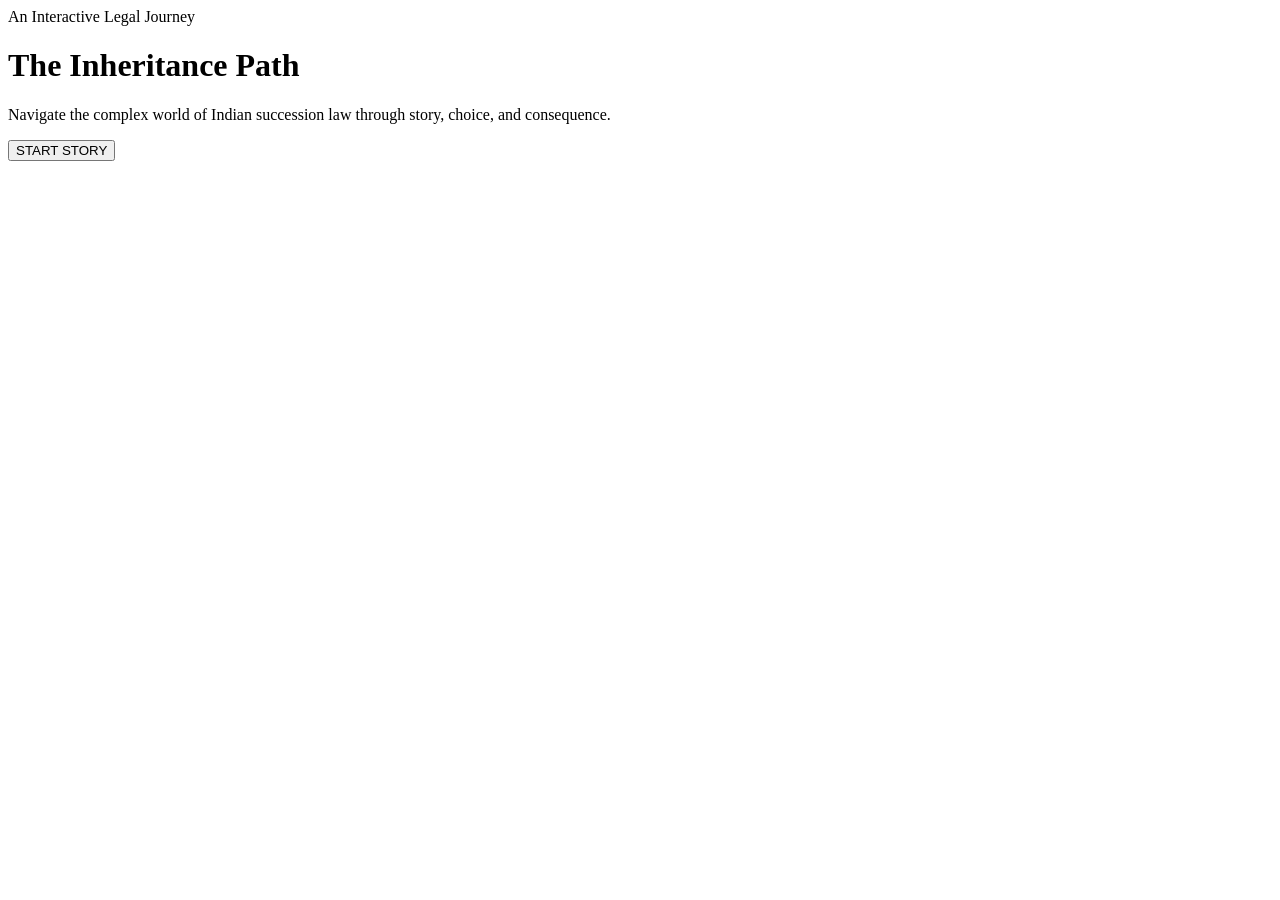
==== commit 816ad907: "Maze Data Adding v0.2" ====
--- a/maze_data/index.html
+++ b/maze_data/index.html
@@ -1 +1 @@
-<!DOCTYPE html><html lang="en" class="bg-deep"><head><meta charSet="utf-8"/><meta name="viewport" content="width=device-width, initial-scale=1"/><link rel="preload" href="/maze_data/_next/static/media/1f77ba59f1814ecf-s.p.0_bxgr4pppyvs.woff2" as="font" crossorigin="" type="font/woff2"/><link rel="preload" href="/maze_data/_next/static/media/2a65768255d6b625-s.p.14by5b4al-y~f.woff2" as="font" crossorigin="" type="font/woff2"/><link rel="preload" href="/maze_data/_next/static/media/5c285b27cdda1fe8-s.p.0yo6-5yoeeudq.woff2" as="font" crossorigin="" type="font/woff2"/><link rel="preload" href="/maze_data/_next/static/media/70e3db2de7f94926-s.p.0~0iy9faq3424.woff2" as="font" crossorigin="" type="font/woff2"/><link rel="preload" href="/maze_data/_next/static/media/87d3ffffac5dafea-s.p.0~4wuh6y-6rcb.woff2" as="font" crossorigin="" type="font/woff2"/><link rel="stylesheet" href="/maze_data/_next/static/chunks/0sr15kgrjg117.css" data-precedence="next"/><link rel="stylesheet" href="/maze_data/_next/static/chunks/0vj_cnrwueo8r.css" data-precedence="next"/><link rel="preload" as="script" fetchPriority="low" href="/maze_data/_next/static/chunks/01-t~3~6ax39z.js"/><script src="/maze_data/_next/static/chunks/03cxm7v28798s.js" async=""></script><script src="/maze_data/_next/static/chunks/0.yq_ijarmq8i.js" async=""></script><script src="/maze_data/_next/static/chunks/01v4ji714~oz7.js" async=""></script><script src="/maze_data/_next/static/chunks/turbopack-0jfd3~hb.k8s5.js" async=""></script><script src="/maze_data/_next/static/chunks/170rohsyix.4w.js" async=""></script><script src="/maze_data/_next/static/chunks/03ug_ih8u~oib.js" async=""></script><script src="/maze_data/_next/static/chunks/0ej2jsyv~ecmu.js" async=""></script><meta name="next-size-adjust" content=""/><title>The Inheritance Path — An Interactive Legal Journey</title><meta name="description" content="Navigate the complex world of Indian inheritance law through an interactive story. Explore trusts, gifts, wills, and family arrangements across Hindu, Muslim, Parsi, and Christian personal laws."/><script src="/maze_data/_next/static/chunks/03~yq9q893hmn.js" noModule=""></script></head><body class="dm_sans_80d6d53-module__UE_Fxq__variable playfair_display_29702527-module__Nb6_Oq__variable courier_prime_b7b5e49e-module__zVz6Ma__variable font-sans antialiased"><div hidden=""><!--$--><!--/$--></div><div class="min-h-screen bg-deep text-cream"><div class="max-w-[820px] mx-auto px-6 py-10 pb-20"><div class="animate-fade-in"><div class="text-center py-16"><span class="font-mono text-[11px] tracking-[3px] uppercase text-gold bg-gold/10 border border-gold/30 px-4 py-2 rounded-sm inline-block mb-8">An Interactive Legal Journey</span><h1 class="font-serif text-4xl md:text-5xl font-bold text-cream leading-tight mb-6">The Inheritance Path</h1><p class="text-muted-theme text-lg max-w-xl mx-auto leading-relaxed mb-12">Navigate the complex world of Indian succession law through story, choice, and consequence.</p><button class="bg-saffron text-white px-10 py-4 rounded-sm font-sans text-base font-medium tracking-wide transition-all duration-200 hover:bg-rust cursor-pointer">START STORY</button></div></div></div></div><!--$--><!--/$--><!--$!--><template data-dgst="BAILOUT_TO_CLIENT_SIDE_RENDERING"></template><!--/$--><script src="/maze_data/_next/static/chunks/01-t~3~6ax39z.js" id="_R_" async=""></script><script>(self.__next_f=self.__next_f||[]).push([0])</script><script>self.__next_f.push([1,"1:\"$Sreact.fragment\"\n2:I[90861,[\"/maze_data/_next/static/chunks/170rohsyix.4w.js\",\"/maze_data/_next/static/chunks/03ug_ih8u~oib.js\"],\"default\"]\n3:I[57834,[\"/maze_data/_next/static/chunks/170rohsyix.4w.js\",\"/maze_data/_next/static/chunks/03ug_ih8u~oib.js\"],\"default\"]\n4:I[19142,[\"/maze_data/_next/static/chunks/170rohsyix.4w.js\",\"/maze_data/_next/static/chunks/03ug_ih8u~oib.js\"],\"Analytics\"]\n5:I[64936,[\"/maze_data/_next/static/chunks/170rohsyix.4w.js\",\"/maze_data/_next/static/chunks/03ug_ih8u~oib.js\"],\"ClientPageRoot\"]\n6:I[31713,[\"/maze_data/_next/static/chunks/170rohsyix.4w.js\",\"/maze_data/_next/static/chunks/03ug_ih8u~oib.js\",\"/maze_data/_next/static/chunks/0ej2jsyv~ecmu.js\"],\"default\"]\n9:I[46608,[\"/maze_data/_next/static/chunks/170rohsyix.4w.js\",\"/maze_data/_next/static/chunks/03ug_ih8u~oib.js\"],\"OutletBoundary\"]\na:\"$Sreact.suspense\"\nc:I[46608,[\"/maze_data/_next/static/chunks/170rohsyix.4w.js\",\"/maze_data/_next/static/chunks/03ug_ih8u~oib.js\"],\"ViewportBoundary\"]\ne:I[46608,[\"/maze_data/_next/static/chunks/170rohsyix.4w.js\",\"/maze_data/_next/static/chunks/03ug_ih8u~oib.js\"],\"MetadataBoundary\"]\n10:I[50909,[\"/maze_data/_next/static/chunks/170rohsyix.4w.js\",\"/maze_data/_next/static/chunks/03ug_ih8u~oib.js\"],\"default\",1]\n:HL[\"/maze_data/_next/static/chunks/0sr15kgrjg117.css\",\"style\"]\n:HL[\"/maze_data/_next/static/chunks/0vj_cnrwueo8r.css\",\"style\"]\n:HL[\"/maze_data/_next/static/media/1f77ba59f1814ecf-s.p.0_bxgr4pppyvs.woff2\",\"font\",{\"crossOrigin\":\"\",\"type\":\"font/woff2\"}]\n:HL[\"/maze_data/_next/static/media/2a65768255d6b625-s.p.14by5b4al-y~f.woff2\",\"font\",{\"crossOrigin\":\"\",\"type\":\"font/woff2\"}]\n:HL[\"/maze_data/_next/static/media/5c285b27cdda1fe8-s.p.0yo6-5yoeeudq.woff2\",\"font\",{\"crossOrigin\":\"\",\"type\":\"font/woff2\"}]\n:HL[\"/maze_data/_next/static/media/70e3db2de7f94926-s.p.0~0iy9faq3424.woff2\",\"font\",{\"crossOrigin\":\"\",\"type\":\"font/woff2\"}]\n:HL[\"/maze_data/_next/static/media/87d3ffffac5dafea-s.p.0~4wuh6y-6rcb.woff2\",\"font\",{\"crossOrigin\":\"\",\"type\":\"font/woff2\"}]\n"])</script><script>self.__next_f.push([1,"0:{\"P\":null,\"c\":[\"\",\"\"],\"q\":\"\",\"i\":false,\"f\":[[[\"\",{\"children\":[\"__PAGE__\",{}]},\"$undefined\",\"$undefined\",16],[[\"$\",\"$1\",\"c\",{\"children\":[[[\"$\",\"link\",\"0\",{\"rel\":\"stylesheet\",\"href\":\"/maze_data/_next/static/chunks/0sr15kgrjg117.css\",\"precedence\":\"next\",\"crossOrigin\":\"$undefined\",\"nonce\":\"$undefined\"}],[\"$\",\"link\",\"1\",{\"rel\":\"stylesheet\",\"href\":\"/maze_data/_next/static/chunks/0vj_cnrwueo8r.css\",\"precedence\":\"next\",\"crossOrigin\":\"$undefined\",\"nonce\":\"$undefined\"}],[\"$\",\"script\",\"script-0\",{\"src\":\"/maze_data/_next/static/chunks/170rohsyix.4w.js\",\"async\":true,\"nonce\":\"$undefined\"}],[\"$\",\"script\",\"script-1\",{\"src\":\"/maze_data/_next/static/chunks/03ug_ih8u~oib.js\",\"async\":true,\"nonce\":\"$undefined\"}]],[\"$\",\"html\",null,{\"lang\":\"en\",\"className\":\"bg-deep\",\"children\":[\"$\",\"body\",null,{\"className\":\"dm_sans_80d6d53-module__UE_Fxq__variable playfair_display_29702527-module__Nb6_Oq__variable courier_prime_b7b5e49e-module__zVz6Ma__variable font-sans antialiased\",\"children\":[[\"$\",\"$L2\",null,{\"parallelRouterKey\":\"children\",\"error\":\"$undefined\",\"errorStyles\":\"$undefined\",\"errorScripts\":\"$undefined\",\"template\":[\"$\",\"$L3\",null,{}],\"templateStyles\":\"$undefined\",\"templateScripts\":\"$undefined\",\"notFound\":[[[\"$\",\"title\",null,{\"children\":\"404: This page could not be found.\"}],[\"$\",\"div\",null,{\"style\":{\"fontFamily\":\"system-ui,\\\"Segoe UI\\\",Roboto,Helvetica,Arial,sans-serif,\\\"Apple Color Emoji\\\",\\\"Segoe UI Emoji\\\"\",\"height\":\"100vh\",\"textAlign\":\"center\",\"display\":\"flex\",\"flexDirection\":\"column\",\"alignItems\":\"center\",\"justifyContent\":\"center\"},\"children\":[\"$\",\"div\",null,{\"children\":[[\"$\",\"style\",null,{\"dangerouslySetInnerHTML\":{\"__html\":\"body{color:#000;background:#fff;margin:0}.next-error-h1{border-right:1px solid rgba(0,0,0,.3)}@media (prefers-color-scheme:dark){body{color:#fff;background:#000}.next-error-h1{border-right:1px solid rgba(255,255,255,.3)}}\"}}],[\"$\",\"h1\",null,{\"className\":\"next-error-h1\",\"style\":{\"display\":\"inline-block\",\"margin\":\"0 20px 0 0\",\"padding\":\"0 23px 0 0\",\"fontSize\":24,\"fontWeight\":500,\"verticalAlign\":\"top\",\"lineHeight\":\"49px\"},\"children\":404}],[\"$\",\"div\",null,{\"style\":{\"display\":\"inline-block\"},\"children\":[\"$\",\"h2\",null,{\"style\":{\"fontSize\":14,\"fontWeight\":400,\"lineHeight\":\"49px\",\"margin\":0},\"children\":\"This page could not be found.\"}]}]]}]}]],[]],\"forbidden\":\"$undefined\",\"unauthorized\":\"$undefined\"}],[\"$\",\"$L4\",null,{}]]}]}]]}],{\"children\":[[\"$\",\"$1\",\"c\",{\"children\":[[\"$\",\"$L5\",null,{\"Component\":\"$6\",\"serverProvidedParams\":{\"searchParams\":{},\"params\":{},\"promises\":[\"$@7\",\"$@8\"]}}],[[\"$\",\"script\",\"script-0\",{\"src\":\"/maze_data/_next/static/chunks/0ej2jsyv~ecmu.js\",\"async\":true,\"nonce\":\"$undefined\"}]],[\"$\",\"$L9\",null,{\"children\":[\"$\",\"$a\",null,{\"name\":\"Next.MetadataOutlet\",\"children\":\"$@b\"}]}]]}],{},null,false,null]},null,false,null],[\"$\",\"$1\",\"h\",{\"children\":[null,[\"$\",\"$Lc\",null,{\"children\":\"$Ld\"}],[\"$\",\"div\",null,{\"hidden\":true,\"children\":[\"$\",\"$Le\",null,{\"children\":[\"$\",\"$a\",null,{\"name\":\"Next.Metadata\",\"children\":\"$Lf\"}]}]}],[\"$\",\"meta\",null,{\"name\":\"next-size-adjust\",\"content\":\"\"}]]}],false]],\"m\":\"$undefined\",\"G\":[\"$10\",[[\"$\",\"link\",\"0\",{\"rel\":\"stylesheet\",\"href\":\"/maze_data/_next/static/chunks/0sr15kgrjg117.css\",\"precedence\":\"next\",\"crossOrigin\":\"$undefined\",\"nonce\":\"$undefined\"}],[\"$\",\"link\",\"1\",{\"rel\":\"stylesheet\",\"href\":\"/maze_data/_next/static/chunks/0vj_cnrwueo8r.css\",\"precedence\":\"next\",\"crossOrigin\":\"$undefined\",\"nonce\":\"$undefined\"}]]],\"S\":true,\"h\":null,\"s\":\"$undefined\",\"l\":\"$undefined\",\"p\":\"$undefined\",\"d\":\"$undefined\",\"b\":\"0EuVFh1C3fen_7mDRhbAq\"}\n"])</script><script>self.__next_f.push([1,"7:{}\n8:\"$0:f:0:1:1:children:0:props:children:0:props:serverProvidedParams:params\"\n"])</script><script>self.__next_f.push([1,"d:[[\"$\",\"meta\",\"0\",{\"charSet\":\"utf-8\"}],[\"$\",\"meta\",\"1\",{\"name\":\"viewport\",\"content\":\"width=device-width, initial-scale=1\"}]]\n"])</script><script>self.__next_f.push([1,"b:null\nf:[[\"$\",\"title\",\"0\",{\"children\":\"The Inheritance Path — An Interactive Legal Journey\"}],[\"$\",\"meta\",\"1\",{\"name\":\"description\",\"content\":\"Navigate the complex world of Indian inheritance law through an interactive story. Explore trusts, gifts, wills, and family arrangements across Hindu, Muslim, Parsi, and Christian personal laws.\"}]]\n"])</script></body></html>+<!DOCTYPE html><html lang="en" class="bg-deep"><head><meta charSet="utf-8"/><meta name="viewport" content="width=device-width, initial-scale=1"/><link rel="preload" href="/Beyond-Wills/maze_data/_next/static/media/1f77ba59f1814ecf-s.p.0_bxgr4pppyvs.woff2" as="font" crossorigin="" type="font/woff2"/><link rel="preload" href="/Beyond-Wills/maze_data/_next/static/media/2a65768255d6b625-s.p.14by5b4al-y~f.woff2" as="font" crossorigin="" type="font/woff2"/><link rel="preload" href="/Beyond-Wills/maze_data/_next/static/media/5c285b27cdda1fe8-s.p.0yo6-5yoeeudq.woff2" as="font" crossorigin="" type="font/woff2"/><link rel="preload" href="/Beyond-Wills/maze_data/_next/static/media/70e3db2de7f94926-s.p.0~0iy9faq3424.woff2" as="font" crossorigin="" type="font/woff2"/><link rel="preload" href="/Beyond-Wills/maze_data/_next/static/media/87d3ffffac5dafea-s.p.0~4wuh6y-6rcb.woff2" as="font" crossorigin="" type="font/woff2"/><link rel="stylesheet" href="/Beyond-Wills/maze_data/_next/static/chunks/0sr15kgrjg117.css" data-precedence="next"/><link rel="stylesheet" href="/Beyond-Wills/maze_data/_next/static/chunks/0vj_cnrwueo8r.css" data-precedence="next"/><link rel="preload" as="script" fetchPriority="low" href="/Beyond-Wills/maze_data/_next/static/chunks/01-t~3~6ax39z.js"/><script src="/Beyond-Wills/maze_data/_next/static/chunks/03cxm7v28798s.js" async=""></script><script src="/Beyond-Wills/maze_data/_next/static/chunks/132qpexd0w2b3.js" async=""></script><script src="/Beyond-Wills/maze_data/_next/static/chunks/01v4ji714~oz7.js" async=""></script><script src="/Beyond-Wills/maze_data/_next/static/chunks/turbopack-012li-8orp1n9.js" async=""></script><script src="/Beyond-Wills/maze_data/_next/static/chunks/170rohsyix.4w.js" async=""></script><script src="/Beyond-Wills/maze_data/_next/static/chunks/03ug_ih8u~oib.js" async=""></script><script src="/Beyond-Wills/maze_data/_next/static/chunks/0ej2jsyv~ecmu.js" async=""></script><meta name="next-size-adjust" content=""/><title>The Inheritance Path — An Interactive Legal Journey</title><meta name="description" content="Navigate the complex world of Indian inheritance law through an interactive story. Explore trusts, gifts, wills, and family arrangements across Hindu, Muslim, Parsi, and Christian personal laws."/><script src="/Beyond-Wills/maze_data/_next/static/chunks/03~yq9q893hmn.js" noModule=""></script></head><body class="dm_sans_80d6d53-module__UE_Fxq__variable playfair_display_29702527-module__Nb6_Oq__variable courier_prime_b7b5e49e-module__zVz6Ma__variable font-sans antialiased"><div hidden=""><!--$--><!--/$--></div><div class="min-h-screen bg-deep text-cream"><div class="max-w-[820px] mx-auto px-6 py-10 pb-20"><div class="animate-fade-in"><div class="text-center py-16"><span class="font-mono text-[11px] tracking-[3px] uppercase text-gold bg-gold/10 border border-gold/30 px-4 py-2 rounded-sm inline-block mb-8">An Interactive Legal Journey</span><h1 class="font-serif text-4xl md:text-5xl font-bold text-cream leading-tight mb-6">The Inheritance Path</h1><p class="text-muted-theme text-lg max-w-xl mx-auto leading-relaxed mb-12">Navigate the complex world of Indian succession law through story, choice, and consequence.</p><button class="bg-saffron text-white px-10 py-4 rounded-sm font-sans text-base font-medium tracking-wide transition-all duration-200 hover:bg-rust cursor-pointer">START STORY</button></div></div></div></div><!--$--><!--/$--><!--$!--><template data-dgst="BAILOUT_TO_CLIENT_SIDE_RENDERING"></template><!--/$--><script src="/Beyond-Wills/maze_data/_next/static/chunks/01-t~3~6ax39z.js" id="_R_" async=""></script><script>(self.__next_f=self.__next_f||[]).push([0])</script><script>self.__next_f.push([1,"1:\"$Sreact.fragment\"\n2:I[90861,[\"/Beyond-Wills/maze_data/_next/static/chunks/170rohsyix.4w.js\",\"/Beyond-Wills/maze_data/_next/static/chunks/03ug_ih8u~oib.js\"],\"default\"]\n3:I[57834,[\"/Beyond-Wills/maze_data/_next/static/chunks/170rohsyix.4w.js\",\"/Beyond-Wills/maze_data/_next/static/chunks/03ug_ih8u~oib.js\"],\"default\"]\n4:I[19142,[\"/Beyond-Wills/maze_data/_next/static/chunks/170rohsyix.4w.js\",\"/Beyond-Wills/maze_data/_next/static/chunks/03ug_ih8u~oib.js\"],\"Analytics\"]\n5:I[64936,[\"/Beyond-Wills/maze_data/_next/static/chunks/170rohsyix.4w.js\",\"/Beyond-Wills/maze_data/_next/static/chunks/03ug_ih8u~oib.js\"],\"ClientPageRoot\"]\n6:I[31713,[\"/Beyond-Wills/maze_data/_next/static/chunks/170rohsyix.4w.js\",\"/Beyond-Wills/maze_data/_next/static/chunks/03ug_ih8u~oib.js\",\"/Beyond-Wills/maze_data/_next/static/chunks/0ej2jsyv~ecmu.js\"],\"default\"]\n9:I[46608,[\"/Beyond-Wills/maze_data/_next/static/chunks/170rohsyix.4w.js\",\"/Beyond-Wills/maze_data/_next/static/chunks/03ug_ih8u~oib.js\"],\"OutletBoundary\"]\na:\"$Sreact.suspense\"\nc:I[46608,[\"/Beyond-Wills/maze_data/_next/static/chunks/170rohsyix.4w.js\",\"/Beyond-Wills/maze_data/_next/static/chunks/03ug_ih8u~oib.js\"],\"ViewportBoundary\"]\ne:I[46608,[\"/Beyond-Wills/maze_data/_next/static/chunks/170rohsyix.4w.js\",\"/Beyond-Wills/maze_data/_next/static/chunks/03ug_ih8u~oib.js\"],\"MetadataBoundary\"]\n10:I[50909,[\"/Beyond-Wills/maze_data/_next/static/chunks/170rohsyix.4w.js\",\"/Beyond-Wills/maze_data/_next/static/chunks/03ug_ih8u~oib.js\"],\"default\",1]\n:HL[\"/Beyond-Wills/maze_data/_next/static/chunks/0sr15kgrjg117.css\",\"style\"]\n:HL[\"/Beyond-Wills/maze_data/_next/static/chunks/0vj_cnrwueo8r.css\",\"style\"]\n:HL[\"/Beyond-Wills/maze_data/_next/static/media/1f77ba59f1814ecf-s.p.0_bxgr4pppyvs.woff2\",\"font\",{\"crossOrigin\":\"\",\"type\":\"font/woff2\"}]\n:HL[\"/Beyond-Wills/maze_data/_next/static/media/2a65768255d6b625-s.p.14by5b4al-y~f.woff2\",\"font\",{\"crossOrigin\":\"\",\"type\":\"font/woff2\"}]\n:HL[\"/Beyond-Wills/maze_data/_next/static/media/5c285b27cdda1fe8-s.p.0yo6-5yoeeudq.woff2\",\"font\",{\"crossOrigin\":\"\",\"type\":\"font/woff2\"}]\n:HL[\"/Beyond-Wills/maze_data/_next/static/media/70e3db2de7f94926-s.p.0~0iy9faq3424.woff2\",\"font\",{\"crossOrigin\":\"\",\"type\":\"font/woff2\"}]\n:HL[\"/Beyond-Wills/maze_data/_next/static/media/87d3ffffac5dafea-s.p.0~4wuh6y-6rcb.woff2\",\"font\",{\"crossOrigin\":\"\",\"type\":\"font/woff2\"}]\n"])</script><script>self.__next_f.push([1,"0:{\"P\":null,\"c\":[\"\",\"\"],\"q\":\"\",\"i\":false,\"f\":[[[\"\",{\"children\":[\"__PAGE__\",{}]},\"$undefined\",\"$undefined\",16],[[\"$\",\"$1\",\"c\",{\"children\":[[[\"$\",\"link\",\"0\",{\"rel\":\"stylesheet\",\"href\":\"/Beyond-Wills/maze_data/_next/static/chunks/0sr15kgrjg117.css\",\"precedence\":\"next\",\"crossOrigin\":\"$undefined\",\"nonce\":\"$undefined\"}],[\"$\",\"link\",\"1\",{\"rel\":\"stylesheet\",\"href\":\"/Beyond-Wills/maze_data/_next/static/chunks/0vj_cnrwueo8r.css\",\"precedence\":\"next\",\"crossOrigin\":\"$undefined\",\"nonce\":\"$undefined\"}],[\"$\",\"script\",\"script-0\",{\"src\":\"/Beyond-Wills/maze_data/_next/static/chunks/170rohsyix.4w.js\",\"async\":true,\"nonce\":\"$undefined\"}],[\"$\",\"script\",\"script-1\",{\"src\":\"/Beyond-Wills/maze_data/_next/static/chunks/03ug_ih8u~oib.js\",\"async\":true,\"nonce\":\"$undefined\"}]],[\"$\",\"html\",null,{\"lang\":\"en\",\"className\":\"bg-deep\",\"children\":[\"$\",\"body\",null,{\"className\":\"dm_sans_80d6d53-module__UE_Fxq__variable playfair_display_29702527-module__Nb6_Oq__variable courier_prime_b7b5e49e-module__zVz6Ma__variable font-sans antialiased\",\"children\":[[\"$\",\"$L2\",null,{\"parallelRouterKey\":\"children\",\"error\":\"$undefined\",\"errorStyles\":\"$undefined\",\"errorScripts\":\"$undefined\",\"template\":[\"$\",\"$L3\",null,{}],\"templateStyles\":\"$undefined\",\"templateScripts\":\"$undefined\",\"notFound\":[[[\"$\",\"title\",null,{\"children\":\"404: This page could not be found.\"}],[\"$\",\"div\",null,{\"style\":{\"fontFamily\":\"system-ui,\\\"Segoe UI\\\",Roboto,Helvetica,Arial,sans-serif,\\\"Apple Color Emoji\\\",\\\"Segoe UI Emoji\\\"\",\"height\":\"100vh\",\"textAlign\":\"center\",\"display\":\"flex\",\"flexDirection\":\"column\",\"alignItems\":\"center\",\"justifyContent\":\"center\"},\"children\":[\"$\",\"div\",null,{\"children\":[[\"$\",\"style\",null,{\"dangerouslySetInnerHTML\":{\"__html\":\"body{color:#000;background:#fff;margin:0}.next-error-h1{border-right:1px solid rgba(0,0,0,.3)}@media (prefers-color-scheme:dark){body{color:#fff;background:#000}.next-error-h1{border-right:1px solid rgba(255,255,255,.3)}}\"}}],[\"$\",\"h1\",null,{\"className\":\"next-error-h1\",\"style\":{\"display\":\"inline-block\",\"margin\":\"0 20px 0 0\",\"padding\":\"0 23px 0 0\",\"fontSize\":24,\"fontWeight\":500,\"verticalAlign\":\"top\",\"lineHeight\":\"49px\"},\"children\":404}],[\"$\",\"div\",null,{\"style\":{\"display\":\"inline-block\"},\"children\":[\"$\",\"h2\",null,{\"style\":{\"fontSize\":14,\"fontWeight\":400,\"lineHeight\":\"49px\",\"margin\":0},\"children\":\"This page could not be found.\"}]}]]}]}]],[]],\"forbidden\":\"$undefined\",\"unauthorized\":\"$undefined\"}],[\"$\",\"$L4\",null,{}]]}]}]]}],{\"children\":[[\"$\",\"$1\",\"c\",{\"children\":[[\"$\",\"$L5\",null,{\"Component\":\"$6\",\"serverProvidedParams\":{\"searchParams\":{},\"params\":{},\"promises\":[\"$@7\",\"$@8\"]}}],[[\"$\",\"script\",\"script-0\",{\"src\":\"/Beyond-Wills/maze_data/_next/static/chunks/0ej2jsyv~ecmu.js\",\"async\":true,\"nonce\":\"$undefined\"}]],[\"$\",\"$L9\",null,{\"children\":[\"$\",\"$a\",null,{\"name\":\"Next.MetadataOutlet\",\"children\":\"$@b\"}]}]]}],{},null,false,null]},null,false,null],[\"$\",\"$1\",\"h\",{\"children\":[null,[\"$\",\"$Lc\",null,{\"children\":\"$Ld\"}],[\"$\",\"div\",null,{\"hidden\":true,\"children\":[\"$\",\"$Le\",null,{\"children\":[\"$\",\"$a\",null,{\"name\":\"Next.Metadata\",\"children\":\"$Lf\"}]}]}],[\"$\",\"meta\",null,{\"name\":\"next-size-adjust\",\"content\":\"\"}]]}],false]],\"m\":\"$undefined\",\"G\":[\"$10\",[[\"$\",\"link\",\"0\",{\"rel\":\"stylesheet\",\"href\":\"/Beyond-Wills/maze_data/_next/static/chunks/0sr15kgrjg117.css\",\"precedence\":\"next\",\"crossOrigin\":\"$undefined\",\"nonce\":\"$undefined\"}],[\"$\",\"link\",\"1\",{\"rel\":\"stylesheet\",\"href\":\"/Beyond-Wills/maze_data/_next/static/chunks/0vj_cnrwueo8r.css\",\"precedence\":\"next\",\"crossOrigin\":\"$undefined\",\"nonce\":\"$undefined\"}]]],\"S\":true,\"h\":null,\"s\":\"$undefined\",\"l\":\"$undefined\",\"p\":\"$undefined\",\"d\":\"$undefined\",\"b\":\"328dd_OX0cx-5fuoMosL8\"}\n"])</script><script>self.__next_f.push([1,"7:{}\n8:\"$0:f:0:1:1:children:0:props:children:0:props:serverProvidedParams:params\"\n"])</script><script>self.__next_f.push([1,"d:[[\"$\",\"meta\",\"0\",{\"charSet\":\"utf-8\"}],[\"$\",\"meta\",\"1\",{\"name\":\"viewport\",\"content\":\"width=device-width, initial-scale=1\"}]]\n"])</script><script>self.__next_f.push([1,"b:null\nf:[[\"$\",\"title\",\"0\",{\"children\":\"The Inheritance Path — An Interactive Legal Journey\"}],[\"$\",\"meta\",\"1\",{\"name\":\"description\",\"content\":\"Navigate the complex world of Indian inheritance law through an interactive story. Explore trusts, gifts, wills, and family arrangements across Hindu, Muslim, Parsi, and Christian personal laws.\"}]]\n"])</script></body></html>
